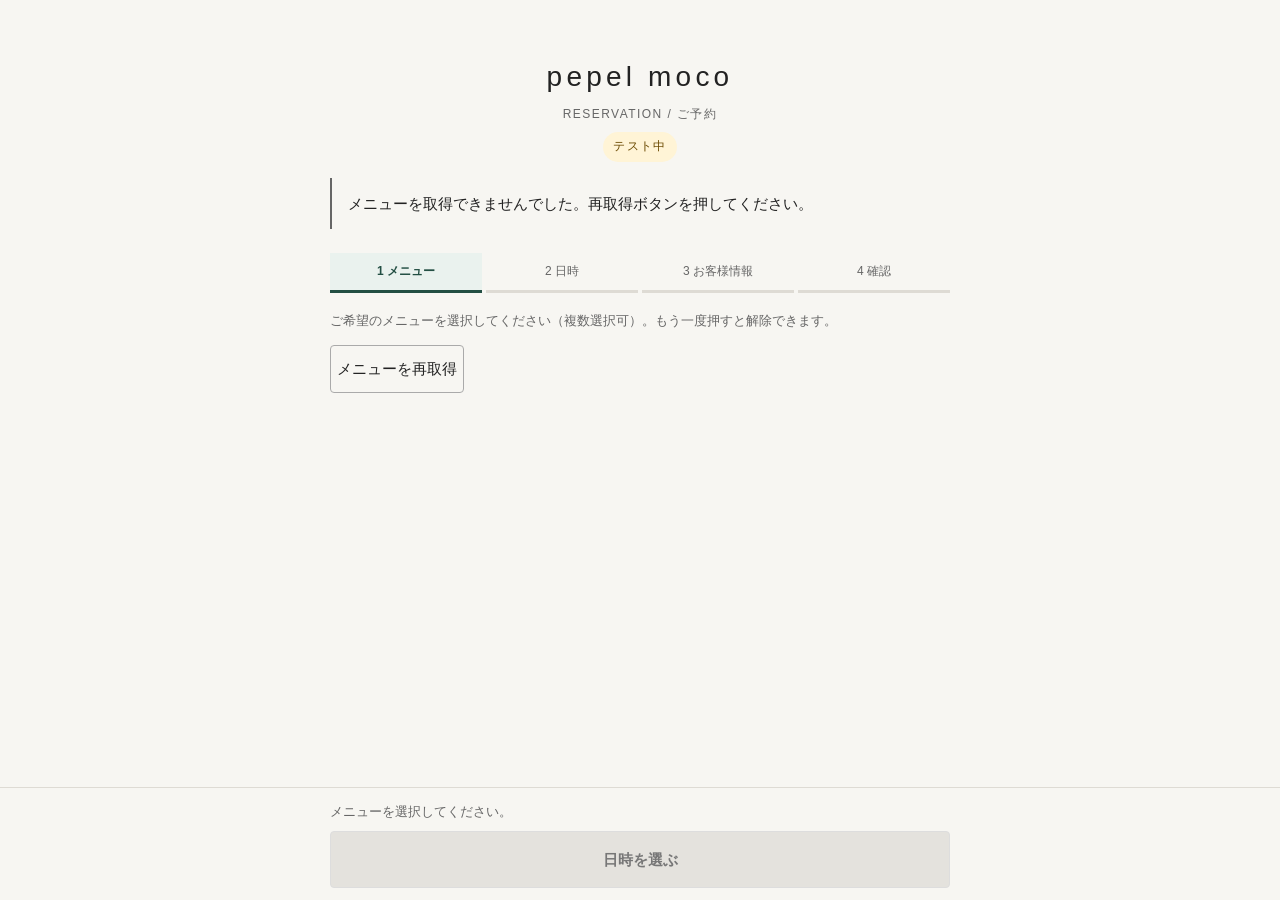
==== line-test/index.html @ c600cb3f "Remove PM0005 length question from dev LIFF" ====
<!DOCTYPE html>
<html lang="ja">
<head>
    <meta charset="UTF-8">
    <meta name="referrer" content="no-referrer">
    <meta name="viewport" content="width=device-width, initial-scale=1.0">

    <title>ご予約 | pepel moco</title>

    <style>
        * { box-sizing: border-box; }
        body { margin:0; padding:32px 16px; background:#f7f6f2; color:#222; font:15px/1.8 -apple-system,BlinkMacSystemFont,"Helvetica Neue",sans-serif; }
        .container { max-width:620px; margin:auto; }
        header { text-align:center; padding:24px 0 40px; }
        h1 { font-size:28px; font-weight:400; letter-spacing:.15em; margin:0; }
        header p { font-size:12px; letter-spacing:.12em; color:#666; }
        .form-group { margin-bottom:32px; }
        label, .step-label { display:block; font-size:15px; margin:0 0 12px; font-weight:500; }
        select,input,button { font:inherit; }
        select,input { width:100%; min-height:48px; padding:12px; border:1px solid #aaa; border-radius:4px; background:#fff; color:#222; }
        button { min-height:48px; border:1px solid #aaa; border-radius:4px; background:transparent; color:#222; cursor:pointer; }
        button:disabled { color:#999; border-color:#ddd; cursor:default; }
        :focus-visible { outline:2px solid #222; outline-offset:3px; }
        .calendar { border:0; padding:0; margin:0; min-width:0; }
        .calendar-heading { display:flex; align-items:center; justify-content:space-between; gap:8px; margin-bottom:16px; }
        .calendar-heading button { padding:0 16px; }
        .weekdays,.calendar-days { display:grid; grid-template-columns:repeat(7,minmax(0,1fr)); gap:4px; }
        .weekdays { text-align:center; color:#666; font-size:12px; margin-bottom:8px; }
        .calendar-days button { padding:0; min-width:0; border-color:transparent; }
        button.today { text-decoration:underline; text-underline-offset:5px; }
        button[aria-pressed="true"] { background:#222; color:#fff; border-color:#222; }
        .hint { color:#666; font-size:13px; margin:12px 0; }
        .time-buttons { display:grid; grid-template-columns:repeat(auto-fit,minmax(76px,1fr)); gap:8px; }
        .btn { width:100%; background:#222; color:white; padding:14px; }
        .btn:disabled { background:#e4e2dd; color:#777; }
        .loading { display:none; text-align:center; margin:16px 0; }
        .notice { display:none; border-left:2px solid #666; padding:12px 16px; margin-bottom:24px; }
        [hidden] { display:none !important; }
        @media(min-width:768px) { body { padding:48px 24px; } .calendar-days button { min-height:56px; } }
        .progress { font-size:13px; letter-spacing:.06em; margin:0 0 24px; color:#666; }
        .panel { background:#fff; border:1px solid #dedbd4; border-radius:8px; padding:24px; margin-bottom:20px; }
        .panel h2 { font-size:18px; font-weight:500; margin-top:0; }
        .menu-card { display:block; width:100%; text-align:left; padding:18px; margin:10px 0; background:#fff; overflow-wrap:anywhere; }
        .menu-card span { display:block; }
        .menu-card .card-meta { font-size:14px; color:#666; margin-top:6px; }
        .menu-card[aria-pressed="true"] { background:#f0eee7; border:2px solid #555b4f; color:#222; }
        .menu-card[aria-pressed="true"] .card-meta { color:#444; }
        .category-title { font-size:13px; letter-spacing:.08em; margin:24px 0 8px; color:#666; }
        .summary { display:flex; align-items:center; justify-content:space-between; gap:16px; padding:16px 0; border-bottom:1px solid #dedbd4; margin-bottom:20px; }
        .summary p { margin:0; white-space:pre-line; overflow-wrap:anywhere; }
        .summary button { flex-shrink:0; padding:0 14px; }
        .actions { display:flex; gap:12px; margin-top:24px; }
        .actions button { padding:12px 18px; }
        .actions .btn { flex:1; }
        .review { margin:0; }
        .review div { padding:16px 0; border-bottom:1px solid #dedbd4; }
        .review dt { font-size:13px; color:#666; }
        .review dd { margin:6px 0 0; overflow-wrap:anywhere; }
        .time-context { font-weight:500; margin-top:28px; }
        @media(max-width:420px) { body { padding:20px 12px; } .panel { padding:16px 10px; } .calendar-days { gap:2px; } }
        .menu-dock { position:fixed; z-index:30; left:0; right:0; bottom:0; padding:12px max(16px,env(safe-area-inset-right)) calc(12px + env(safe-area-inset-bottom)); background:#f7f6f2; border-top:1px solid #dedbd4; }
        .menu-dock-inner { max-width:620px; margin:auto; }
        .menu-dock .hint { margin:0 0 8px; overflow-wrap:anywhere; }
        #menuPanel { margin-bottom:200px; }
        .schedule-scroll { overflow:auto; max-height:60vh; border:1px solid #ccc; margin:16px 0; }
        .schedule { border-collapse:separate; border-spacing:0; width:100%; min-width:460px; table-layout:fixed; font-size:12px; }
        .schedule th,.schedule td { padding:0; text-align:center; border-right:1px solid #ccc; border-bottom:1px solid #ccc; height:44px; }
        .schedule th { background:#f7f6f2; font-weight:400; }
        .schedule thead th { position:sticky; top:0; z-index:3; white-space:pre-line; }
        .schedule th:first-child { position:sticky; left:0; width:52px; z-index:2; }
        .schedule thead th:first-child { z-index:4; }
        .schedule button { width:100%; height:44px; min-height:44px; padding:0; line-height:1; border:0; border-radius:0; font-size:23px; color:#49665b; background:white; }
        .schedule button[aria-pressed="true"] { background:#dbe5dd; color:#222; box-shadow:inset 0 0 0 3px #49665b; }
        .schedule-date, .schedule-weekday { display:block; }
        .schedule thead th.saturday { color:#2459a6; }
        .schedule thead th.sunday { color:#b42323; }
        .schedule .unavailable { background:#292929; color:#fff; }
        .schedule .unknown { background:#f0eee7; color:#666; }
        .schedule button:focus-visible { outline-offset:-4px; }
        .week-nav { display:flex; justify-content:space-between; align-items:center; gap:8px; }
        .week-nav button { padding:0 12px; }
        /* Mobile-first booking: compact context and persistent next action. */
        header { padding:4px 0 16px; }
        header p { margin:2px 0 0; }
        .steps { display:grid; grid-template-columns:repeat(4,minmax(0,1fr)); gap:4px; list-style:none; padding:0; margin:0 0 16px; font-size:12px; }
        .steps li { text-align:center; padding:8px 2px; border-bottom:3px solid #dedbd4; color:#666; }
        .steps li[aria-current="step"] { color:#234f43; border-color:#234f43; font-weight:700; background:#eaf2ee; }
        .progress { position:absolute; width:1px; height:1px; padding:0; margin:-1px; overflow:hidden; clip-path:inset(50%); }
        .menu-loading { padding:40px 14px; font-size:20px; font-weight:500; text-align:center; }
        .menu-loading p { margin:0; }
        .menu-card { padding:12px 14px; margin:8px 0; border-radius:6px; }
        .menu-card .card-meta { margin-top:2px; }
        .category-title { margin:16px 0 6px; }
        .summary { padding:10px 0; margin-bottom:12px; gap:8px; font-size:14px; }
        .summary button { font-size:12px; padding:0 8px; }
        .btn { background:#234f43; border-color:#234f43; font-weight:600; }
        .menu-card[aria-pressed="true"] { border-color:#234f43; background:#eaf2ee; }
        .schedule button[aria-pressed="true"] { background:#234f43; color:#fff; box-shadow:inset 0 0 0 3px #17372e; }
        .schedule button:disabled { color:#49665b; }
        .schedule button[aria-pressed="true"]:disabled { color:#fff; }
        .schedule-scroll { overscroll-behavior:contain; }
        .menu-dock .hint { max-height:54px; overflow:auto; }
        #menuPanel { margin-bottom:150px; }
        @media(max-width:360px) { .steps { font-size:10px; } }
        @media(max-width:767px) {
            body { padding:12px 10px; }
            h1 { font-size:22px; }
            header { padding:0 0 12px; }
            header p { font-size:10px; }
            .panel { padding:14px 0; border:0; border-radius:0; background:transparent; margin-bottom:130px; }
            .panel h2 { margin-bottom:8px; }
            #datePanel .form-group { margin-bottom:12px; }
            .hint { margin:8px 0; font-size:12px; }
            .schedule-scroll { margin:12px -10px; max-height:58vh; }
            .schedule { min-width:360px; }
            .schedule th:first-child { width:44px; }
            .week-nav button { padding:0 8px; font-size:12px; }
            .week-nav span { font-size:13px; white-space:nowrap; }
            .actions, .date-dock { position:fixed; z-index:30; left:0; right:0; bottom:0; margin:0; padding:10px 12px calc(10px + env(safe-area-inset-bottom)); border-top:1px solid #dedbd4; background:#f7f6f2; }
            .actions { gap:8px; }
            .actions button { padding:10px; font-size:13px; }
            .date-dock .hint { margin:0 0 6px; }
            #customerPanel label { margin:14px 0 6px; }
            .review div { padding:10px 0; }
        }

        /* The date step gives the weekly calendar the first screen. */
        #bookingForm[data-step="date"] .steps { margin-bottom:4px; }
        #bookingForm[data-step="date"] .steps li { padding:4px 2px; }
        #bookingForm[data-step="date"] .summary { padding:0; margin:0; border:0; line-height:1.4; }
        #bookingForm[data-step="date"] .summary button { min-height:44px; border:0; text-decoration:underline; }
        #dateLabel, #timeStatus { position:absolute; width:1px; height:1px; overflow:hidden; clip-path:inset(50%); margin:0; }
        #datePanel { padding-top:0; }
        @media(min-width:768px) { body:has(#bookingForm[data-step="date"]) { padding-top:8px; } }
        .week-nav { height:44px; }
        .week-nav button { min-width:44px; min-height:44px; padding:0; font-size:28px; border:0; }
        #weekStatus:empty { display:none; }
        .schedule-scroll { position:relative; height: min(650px, calc(100dvh - 260px)); max-height:none; margin:0; }
        .schedule { min-width:0; }
        .schedule th:first-child { width:44px; }
        .schedule thead th { height:36px; line-height:1.3; }
        .schedule th,.schedule td { height:36px; }
        .schedule button { height:36px; min-height:36px; font-size:23px; }
        .calendar-loading { position:absolute; inset:36px 0 0; z-index:5; display:flex; align-items:center; justify-content:center; flex-direction:column; background:rgba(247,246,242,.94); font-size:18px; text-align:center; line-height:1.6; pointer-events:all; }
        .spinner { width:24px; height:24px; border:3px solid #dedbd4; border-top-color:#234f43; border-radius:50%; animation:spin 1s linear infinite; margin-bottom:12px; }
        @keyframes spin { to { transform:rotate(360deg); } }
        @media(prefers-reduced-motion:reduce) { .spinner { animation:none; } }
        @media(max-width:767px) {
            #datePanel .schedule-scroll { margin:0 -10px; height:calc(100dvh - 240px); }
            #datePanel .schedule { min-width:320px; }
            #datePanel .date-dock { padding:6px 12px calc(6px + env(safe-area-inset-bottom)); }
            #datePanel .date-dock .btn { min-height:44px; padding:8px; }
        }
        #customerPanel textarea { font:inherit; font-size:16px; width:100%; min-height:80px; padding:10px; border:1px solid #aaa; border-radius:4px; background:#fff; color:#222; resize:vertical; }
        .cancel-policy { margin-top:24px; }
        .cancel-policy h3 { font-size:16px; margin:0 0 8px; }
        .cancel-policy p { margin:0 0 12px; }
        #customerPanel .policy-check { display:flex; align-items:center; gap:10px; min-height:48px; cursor:pointer; }
        #customerPanel .policy-check input { flex:0 0 22px; width:22px; height:22px; min-height:22px; padding:0; accent-color:#234f43; }
        #reviewDetails dd { white-space:pre-wrap; }
        .dev-banner { margin:6px 0 0; padding:4px 10px; border-radius:99px; background:#fff4d6; color:#6b4a00; font-size:12px; display:inline-block; }
        .uncertain-notice:not([hidden]) { display:block; background:#fff4d6; border-color:#d9a400; color:#4a3500; }
        .conditions:not([hidden]) { display:grid; gap:10px; margin:0 0 14px; padding:12px; border:1px solid #d9d4c7; border-radius:8px; background:#fff; }
        .conditions .conditions-title { margin:0; font-weight:600; }
        .conditions label { display:grid; gap:4px; }
        .conditions select { font-size:16px; min-height:44px; }
        .conditions fieldset { border:0; margin:0; padding:0; display:flex; flex-wrap:wrap; gap:6px 16px; }
        .conditions legend { padding:0; margin-bottom:4px; }
        .conditions fieldset label { display:flex; align-items:center; gap:6px; min-height:44px; }
        .week-status-box { min-width:0; }
        .week-status-box #weekStatus.booking-warning, .menu-evaluation:not([hidden]).booking-warning { display:block; margin:10px 0; padding:12px 14px; border:2px solid #6b4a00; border-radius:8px; background:#fff4d6; color:#4a3500; font-size:16px; line-height:1.5; font-weight:700; overflow-wrap:anywhere; }
        .week-status-box #weekStatus.booking-warning::before, .menu-evaluation:not([hidden]).booking-warning::before { content:'⚠'; margin-right:8px; }
        #weekWarningToMenu { min-height:40px; margin:0 0 12px 32px; padding:6px 12px; border:1px solid #6b4a00; border-radius:6px; color:#4a3500; background:#fff; font-size:15px; font-weight:600; }
        #weekWarningToMenu[hidden] { display:none; }
        .schedule td.waiting { background:#f2efe8; }
        .visit-question .visit-options { display:grid; gap:10px; margin:0 0 14px; }
        .visit-note { margin:-4px 0 4px; font-size:13px; color:#5c574c; }
        .menu-card .card-note { font-size:13px; color:#4f4b42; margin-top:4px; }
        .busy-overlay { position:fixed; inset:0; z-index:50; display:flex; align-items:center; justify-content:center; background:rgba(250,249,246,.86); }
        .busy-overlay[hidden] { display:none; }
        .busy-box { display:flex; flex-direction:column; align-items:center; gap:4px; padding:20px 24px; max-width:300px; text-align:center; background:#fff; border:1px solid #d9d4c7; border-radius:10px; }
        .busy-box p { margin:0; font-weight:600; }
        .schedule td button.gap-start { font-size:13px; font-weight:600; letter-spacing:0; }
        .schedule td.multi button { display:block; height:22px; min-height:22px; font-size:15px; }
        .schedule td.multi button.gap-start { font-size:12px; }
        #menuPanel[data-visit="ask"] #menuHeading, #menuPanel[data-visit="ask"] #menuCards, #menuPanel[data-visit="ask"] #toDate,
        #menuPanel[data-visit="ask"] #menuEvaluation, #menuPanel[data-visit="ask"] #menuStatus { display:none; }
        .menu-status { margin:0 0 8px; }
        .menu-card.not-eligible { opacity:.55; background:#f4f2ec; }
        .menu-card.not-eligible span:last-child { color:#6b4a00; }
        .menu-status[data-kind="error"] { color:#6b4a00; }
        .menu-evaluation:not([hidden]) { display:block; margin:10px 0 0; padding:10px 12px; border:1px solid #d9d4c7; border-radius:8px; background:#fff; font-size:14px; }
        .menu-evaluation[data-state="loading"] { color:#6b6457; }
        .menu-evaluation[data-state="error"] { border-color:#d9a400; background:#fff8e6; }
    </style>
</head>

<body>

<div class="container">

    <header><h1>pepel moco</h1><p>RESERVATION / ご予約</p><p class="dev-banner">テスト中</p></header>

    <div id="bookingForm">
    <div id="notice" class="notice" role="status" aria-live="polite"></div>
    <div id="uncertainNotice" class="notice uncertain-notice" role="alert" hidden></div>


    <p class="progress" id="flowProgress" role="status">1 / 4　メニュー</p>
    <ol id="flowSteps" class="steps" aria-label="予約の手順"><li id="step-menu" aria-current="step">1 メニュー</li><li id="step-date">2 日時</li><li id="step-customer">3 お客様情報</li><li id="step-review">4 確認</li></ol>
    <div id="menuSummary" class="summary" hidden><p id="menuSummaryText"></p><button id="editMenu" type="button">メニュー変更</button></div>
    <div id="dateSummary" class="summary" hidden><p id="dateSummaryText"></p><button id="editDate" type="button">日時変更</button></div>
    <div id="menuPanel">
        <div id="visitPanel" class="visit-question" hidden>
            <p id="visitHeading" class="step-label" tabindex="-1">pepel mocoで施術を受けたことはありますか？</p>
            <div class="visit-options" role="group" aria-labelledby="visitHeading">
                <button type="button" class="btn visit-card" data-visit-choice="first" aria-describedby="visitFirstHint">はじめて</button>
                <p id="visitFirstHint" class="hint visit-note">はじめての方：対象メニューでは初回カウンセリング料として＋1,000円（30分）を頂いています。</p>
                <button type="button" class="btn visit-card" data-visit-choice="returning">担当してもらったことがある</button>
            </div>
        </div>
        <div id="visitSummary" class="summary" hidden><p id="visitSummaryText"></p><button id="editVisit" type="button">ご来店経験を変更</button></div>
        <p id="visitFirstNote" class="hint visit-note" hidden>対象メニューでは初回カウンセリング料として＋1,000円（30分）を頂いています。料金・所要時間は日時を選ぶと内訳で表示されます。</p>
        <p id="menuHeading" class="hint" tabindex="-1">ご希望のメニューを選択してください（複数選択可）。もう一度押すと解除できます。</p>
        <select id="menu" hidden disabled aria-label="メニュー"><option value="">メニューを読み込み中...</option></select>
        <div id="menuLoading" class="menu-loading" role="status"><p>メニューを読み込んでいます…</p></div>
        <button id="retryMenus" type="button" hidden>メニューを再取得</button>
        <div id="menuCards" role="group" aria-labelledby="menuHeading"></div>
        <div class="menu-dock" id="menuDock"><div class="menu-dock-inner">
        <p id="menuDetails" class="hint" aria-live="polite">メニューを読み込み中...</p>
        <button class="btn" id="toDate" type="button" disabled>日時を選ぶ</button>
        </div></div>
    </div>
    <section class="panel" id="datePanel" aria-labelledby="dateLabel" hidden>
        <h2 class="step-label" id="dateLabel" tabindex="-1">週間の空き状況</h2>
    <div hidden>
        <input type="hidden" id="date">
        <fieldset class="calendar" id="calendar" aria-labelledby="dateLabel" disabled>
            <div class="calendar-heading">
                <button type="button" id="prevMonth" aria-label="前の月">前月</button>
                <span id="monthLabel" aria-live="polite"></span>
                <button type="button" id="nextMonth" aria-label="次の月">次月</button>
            </div>
            <div class="weekdays" aria-hidden="true"><span>日</span><span>月</span><span>火</span><span>水</span><span>木</span><span>金</span><span>土</span></div>
            <div class="calendar-days" id="calendarDays"></div>
        </fieldset>
        <p class="hint" id="selectedDate" aria-live="polite">メニューを選択してから日付を選んでください。</p>
        <p class="hint">休業日・空き状況は日付を選択すると確認できます。</p>
    </div>
    <div class="form-group">
        <p id="timeContext" hidden></p>
        <select id="time" hidden disabled aria-hidden="true"><option value=""></option></select>
        <p id="timeStatus" class="hint" role="status"></p>
        <div id="timeButtons" class="time-buttons" role="group" aria-label="予約可能時間" hidden></div>
        <div id="conditionsPanel" class="conditions" hidden></div>
        <div class="week-nav"><button id="prevWeek" type="button" aria-label="前の週">‹</button><span id="weekLabel"></span><button id="nextWeek" type="button" aria-label="次の週">›</button></div>
        <div id="weekStatusBox" class="week-status-box"><p id="weekStatus" class="hint" role="status" aria-live="polite"></p><button id="weekWarningToMenu" type="button" hidden>メニューを選び直す</button></div>
        <button id="retryWeek" type="button" hidden>空き状況を再取得</button>
        <div id="calendarRegion" class="schedule-scroll" tabindex="0" role="region" aria-label="7日間の予約可能時間"><table id="schedule" class="schedule" aria-label="予約可能時間一覧"></table><div id="calendarLoading" class="calendar-loading" role="status" hidden><span class="spinner" aria-hidden="true"></span><span>空き状況を<br>読み込んでいます…</span></div></div>
    </div>

        <div class="date-dock"><p id="selectionStatus" class="hint" role="status" aria-live="polite">◎から開始時刻を選択（黒は予約不可）</p><button class="btn" id="toCustomer" type="button" aria-live="polite" aria-atomic="true" disabled>お客様情報へ</button></div>
    </section>
    <section class="panel" id="customerPanel" aria-labelledby="customerHeading" hidden>
        <h2 id="customerHeading" tabindex="-1">お客様情報</h2>
        <label for="name">お名前（フルネーム）</label>
        <input type="text" id="name" autocomplete="name" placeholder="山田 太郎" required>
        <label for="phone">電話番号（必須）</label>
        <input type="tel" id="phone" inputmode="tel" autocomplete="tel" maxlength="40" placeholder="090-1234-5678" aria-describedby="phoneHint" required>
        <p id="phoneHint" class="hint">国内の電話番号を入力してください。ハイフンあり・なし、どちらでも入力できます。</p>
        <label for="email">メールアドレス（任意）</label>
        <input type="email" id="email" inputmode="email" autocomplete="email" maxlength="254" placeholder="example@example.com" aria-describedby="emailHint">
        <p id="emailHint" class="hint">ご予約日の前日19時ごろに、LINEでリマインドをお送りします。LINEで送れなかったときのために、メールアドレスも登録できます。<br>（開発環境のため、現在リマインドは送信していません）</p>
        <label for="customerRequests">メッセージ・ご要望があればどうぞ（任意）</label>
        <textarea id="customerRequests" rows="2" maxlength="100"></textarea>
        <section class="cancel-policy" aria-labelledby="cancelPolicyHeading">
            <h3 id="cancelPolicyHeading">キャンセルについて</h3>
            <p id="cancelPolicyText">変更・キャンセルは、できるだけ早めにご連絡をお願いいたします。<br>当日のキャンセルや大幅な遅刻の場合は、公式LINEでご連絡ください。<br><br>ご連絡なく来店されなかった場合は、施術料金の100％をキャンセル料としてお願いする場合がございます。<br>また、以降のご予約をお受けできない場合がございます。</p>
            <label class="policy-check" for="cancelPolicy"><input id="cancelPolicy" type="checkbox" aria-describedby="cancelPolicyText" required><span>キャンセルポリシーを確認しました</span></label>
        </section>
        <div class="actions"><button id="backDate" type="button">日時へ戻る</button><button class="btn" id="reviewBtn" type="button" disabled>予約内容を確認する</button></div>
    </section>
    <section class="panel" id="reviewPanel" aria-labelledby="reviewHeading" hidden>
        <h2 id="reviewHeading" tabindex="-1">予約内容の確認</h2>
        <dl class="review" id="reviewDetails"></dl>
        <p class="hint">内容をご確認のうえ、予約を確定してください。料金はメニュー掲載時の表記です。</p>
        <div class="actions"><button id="backCustomer" type="button">お客様情報を修正</button><button class="btn" id="submitBtn" type="button" disabled>予約を確定する</button></div>
    </section>
    <div class="loading" id="loadingMsg" role="status">予約を送信中...</div>

    </div>
    <section id="completedPanel" class="panel" aria-labelledby="completedHeading" hidden>
        <h2 id="completedHeading" tabindex="-1">ご予約を承りました。</h2>
        <dl id="completedDetails" class="review"></dl>
        <a id="cancelLink" hidden>予約をキャンセルする</a>
        <p id="cancelLinkHint" class="hint" hidden>キャンセルが必要な場合に備え、このリンクを保存してください。リンクは他の人に共有しないでください。</p>
        <p>予約手続きは完了しました。この画面は閉じていただいて大丈夫です。</p>
    </section>
    <section id="cancelPanel" class="panel" aria-labelledby="cancelHeading" hidden>
        <h2 id="cancelHeading" tabindex="-1">予約のキャンセル</h2>
        <dl id="cancelDetails" class="review"></dl>
        <p id="cancelNotice" role="status" aria-live="polite"></p>
        <div id="cancelControls" hidden>
            <label for="cancelPhone">予約時の電話番号</label>
            <input id="cancelPhone" type="tel" inputmode="tel" autocomplete="tel" maxlength="40" required>
            <p class="hint">対象の予約内容をご確認ください。「キャンセルする」を押すと予約が取り消されます。</p>
            <button id="cancelSubmit" class="btn" type="button" disabled>キャンセルする</button>
        </div>
    </section>
</div>


<script>(function(){var B="0573d712c69a1725";if(typeof fetch!=="function")return;var q=location.search;if(/[?&](code|state|liff\.[a-z]+|error)=/.test(q))return;fetch("version.json",{cache:"no-cache",credentials:"omit"}).then(function(r){return r.ok?r.json():null;}).then(function(v){if(!v||typeof v.build!=="string"||!/^[0-9a-f]{16}$/.test(v.build)||v.build===B)return;var k="pepel-page-reload:"+v.build;try{if(sessionStorage.getItem(k))return;sessionStorage.setItem(k,"1");}catch(_){return;}location.replace(location.pathname+"?v="+v.build+location.hash);}).catch(function(){});})();</script>
<script charset="utf-8" src="https://static.line-scdn.net/liff/edge/2/sdk.js"></script>
<script>window.PepelLine={idToken:null,ready:null};PepelLine.ready=(typeof liff==="undefined"?Promise.resolve():liff.init({liffId:"2010569259-TN2sWps6"}).then(function(){if(!liff.isLoggedIn()){if(true||liff.isInClient())liff.login();return;}PepelLine.idToken=liff.getIDToken();}).catch(function(){}));</script>
<script>

// ==================================================
// GAS URL
// ==================================================

// Customer WEB booking: connection adapter (inlined at the top of the page script by build.cjs).
// Every API call of the page goes through PepelBookingApi.fetch(). Only requests of the customer
// contract (web-booking/CUSTOMER_CONTRACT.md) pass: the existing GET/cancel calls, the 2B create body
// with its requestId/resumeProof, the D01 conditions, and the v44 inspect/abandon receipt calls.
// Anything else is refused before it is sent. The adapter never adds fields, retries or writes.
// Transports: 'http' (fetch) for static hosts, or 'gas' (google.script.run) when hosted by GAS.
const PEPEL_BOOKING_CONFIG = {"transport":"http","apiBase":"https://script.google.com/macros/s/AKfycbwdeG03XknIH_bakpU91_Yc0KjH-q12EE1sa0oOtPVlfgzRIGGweUr4j3iAUttXyzYYqw/exec","startIntervalMinutes":30,"cancelPage":"/reservation/line-test/cancel/","cancelLinkTarget":null,"requireLineToken":true,"lineContext":true,"askVisitFirst":false,"catalogUrl":"menus.json"};
const PepelBookingApi = (function(config) {
    // visitExperience: the booking entrance answer (はじめて / 担当してもらったことがある), see booking_v3.js.
    const CONDITIONS = ['attributes','consultationContentChanged','visitExperience'];
    const GET = {menus:['visitExperience','startDate'], availability:['date','menuId','menuIds',...CONDITIONS], availabilityWeek:['startDate','menuId','menuIds','dates',...CONDITIONS]};
    const CREATE = ['sourceType','requestVersion','requestId','resumeProof','menuId','menuIds','date','time','name','phone','email','cancellationPolicyAccepted','customerRequests',...CONDITIONS,'confirmation','lineIdToken'];
    const RECEIPT = ['sourceType','action','requestId','resumeProof'];
    const POST = {inspect:RECEIPT, abandon:RECEIPT, cancelPreview:['sourceType','action','reservationId','cancelToken'], cancelReservation:['sourceType','action','reservationId','cancelToken','phone','reason']};
    const ID = /^[A-Za-z0-9_-]{22,128}$/;
    const violation = reason => Object.assign(new Error('contract_violation:' + reason), {contractViolation:true});
    function only(keys, allowed, label) { const extra = keys.filter(key => !allowed.includes(key)); if (extra.length) throw violation(label + ':' + extra.join(',')); }
    function describe(url, options = {}) {
        if (typeof config.apiBase !== 'string' || !config.apiBase) throw violation('api_base_missing');
        const text = String(url);
        if (text !== config.apiBase && !text.startsWith(config.apiBase + '?')) throw violation('foreign_url');
        const method = (options.method || 'GET').toUpperCase();
        const params = Object.fromEntries(new URLSearchParams(text.slice(config.apiBase.length + 1)));
        if (method === 'GET') {
            if (options.body !== undefined) throw violation('get_body');
            if (!Object.hasOwn(GET, params.action)) throw violation('get_action');
            only(Object.keys(params).filter(key => key !== 'action'), GET[params.action], 'get_params');
            if (params.menuId !== undefined && params.menuIds !== undefined) throw violation('menu_both');
            return {method, action:params.action, params};
        }
        if (method !== 'POST' || Object.keys(params).length) throw violation('method');
        let body;
        try { body = JSON.parse(options.body); } catch (_) { throw violation('post_json'); }
        if (!body || typeof body !== 'object' || Array.isArray(body) || body.sourceType !== 'WEB_PAGE') throw violation('post_source');
        if (body.action === undefined) {
            only(Object.keys(body), CREATE, 'create_keys');
            if (body.requestVersion !== 3) throw violation('request_version');
            if (!ID.test(body.requestId || '') || !ID.test(body.resumeProof || '')) throw violation('request_identity');
            const c = body.confirmation;
            if (!c || typeof c !== 'object' || Object.keys(c).sort().join() !== 'certainty,finalDurationMinutes,totalMaxYen,totalMinYen') throw violation('confirmation');
            return {method, action:'create', body};
        }
        if (!Object.hasOwn(POST, body.action)) throw violation('post_action');
        only(Object.keys(body), POST[body.action], 'post_keys');
        if (POST[body.action] === RECEIPT && (!ID.test(body.requestId || '') || !ID.test(body.resumeProof || ''))) throw violation('request_identity');
        return {method, action:body.action, body};
    }
    const transports = {
        http: (request, url, options) => fetch(url, options),
        gas: request => new Promise((resolve,reject) => {
            if(typeof google==='undefined' || !google.script || !google.script.run) return reject(violation('gas_bridge_unavailable'));
            const runner=google.script.run
                .withSuccessHandler(data=>resolve({ok:true,json:async()=>data}))
                .withFailureHandler(()=>reject(new Error('customer_api_unavailable')));
            if(request.method==='GET') runner.customerGet(request.params);
            else runner.customerPost(JSON.stringify(request.body));
        })
    };
    return Object.freeze({
        config: Object.freeze({...config}),
        describe,
        fetch(url, options = {}) {
            let request;
            try { request = describe(url, options); } catch (error) { return Promise.reject(error); }
            const transport = transports[config.transport];
            if (!transport) return Promise.reject(violation('transport'));
            // LIFF (build option liffId): wait for LIFF, then send the LINE ID token only in POST bodies —
            // with the create request, and availability as POST — never in a URL. The server verifies it.
            const line = typeof PepelLine !== 'undefined' ? PepelLine : null;
            return (line && line.ready ? line.ready : Promise.resolve()).then(() => {
                const token = line && line.idToken;
                if (config.requireLineToken && (typeof token !== 'string' || !token)) throw violation('line_auth_required');
                if (token && request.method === 'GET' && ['menus','availability','availabilityWeek'].includes(request.action)) {
                    const body = {sourceType:'WEB_PAGE', ...request.params, lineIdToken:token};
                    request = {method:'POST', action:request.action, body};
                    options = {method:'POST', body:JSON.stringify(body), ...(options.signal ? {signal:options.signal} : {})};
                    url = config.apiBase;
                } else if (token && request.action === 'create') {
                    request = {...request, body:{...request.body, lineIdToken:token}};
                    options = {...options, body:JSON.stringify(request.body)};
                }
                return transport(request, url, options);
            });
        }
    });
})(PEPEL_BOOKING_CONFIG);

const PEPEL_MENU_CATALOG = {"schema":"pepel-menu-catalog-v1","version":"075df659ae7eb4ac","menus":[{"id":"PM0001","category":"CUT","name":"カット","price":"¥3,800","durationMinutes":60,"webBookingEnabled":true,"bookable":true,"unavailableReason":null,"sortOrder":1},{"id":"PM0002","category":"CUT","name":"カット＋シェービング","price":"¥4,800","durationMinutes":90,"webBookingEnabled":true,"bookable":true,"unavailableReason":null,"sortOrder":2},{"id":"PM0003","category":"CUT","name":"幼〜小学生カット","price":"¥2,800","durationMinutes":50,"webBookingEnabled":true,"bookable":true,"unavailableReason":null,"sortOrder":3},{"id":"PM0004","category":"CUT","name":"前髪カット","price":"¥500","durationMinutes":10,"webBookingEnabled":true,"bookable":true,"unavailableReason":null,"sortOrder":4,"requiresTreatmentHistory":true},{"id":"PM0005","category":"CUT","name":"刈り上げメンテ","price":"¥2,300","durationMinutes":30,"webBookingEnabled":true,"bookable":true,"unavailableReason":null,"sortOrder":5,"requiresTreatmentHistory":true},{"id":"PM0006","category":"COLOR","name":"カラーリタッチ 根本染め","price":"¥5,000","durationMinutes":90,"webBookingEnabled":true,"bookable":true,"unavailableReason":null,"sortOrder":6},{"id":"PM0007","category":"COLOR","name":"フルカラー 全体染め","price":"¥5,500〜","durationMinutes":110,"webBookingEnabled":true,"bookable":true,"unavailableReason":null,"sortOrder":7},{"id":"PM0008","category":"COLOR","name":"ヘナ染め","price":"¥7,000〜","durationMinutes":110,"webBookingEnabled":true,"bookable":true,"unavailableReason":null,"sortOrder":8},{"id":"PM0009","category":"COLOR","name":"ヘナ染め 塗布のみ","price":"¥2,500〜","durationMinutes":30,"webBookingEnabled":true,"bookable":true,"unavailableReason":null,"sortOrder":9,"requiresTreatmentHistory":true},{"id":"PM0010","category":"COLOR","name":"ハイライトのみ","price":"¥7,000〜","durationMinutes":90,"webBookingEnabled":true,"bookable":true,"unavailableReason":null,"sortOrder":10},{"id":"PM0011","category":"COLOR","name":"ブリーチ","price":"¥6,000〜","durationMinutes":90,"webBookingEnabled":true,"bookable":true,"unavailableReason":null,"sortOrder":11},{"id":"PM0012","category":"COLOR","name":"ダブルカラー","price":"¥12,000〜","durationMinutes":180,"webBookingEnabled":true,"bookable":true,"unavailableReason":null,"sortOrder":12},{"id":"PM0013","category":"PERM","name":"デジタルパーマ","price":"¥12,500","durationMinutes":150,"webBookingEnabled":true,"bookable":true,"unavailableReason":null,"sortOrder":13},{"id":"PM0014","category":"PERM","name":"パーマ","price":"¥6,500〜","durationMinutes":120,"webBookingEnabled":true,"bookable":true,"unavailableReason":null,"sortOrder":14},{"id":"PM0015","category":"PERM","name":"ポイントパーマ","price":"¥4,000〜","durationMinutes":60,"webBookingEnabled":true,"bookable":true,"unavailableReason":null,"sortOrder":15},{"id":"PM0016","category":"PERM","name":"ダウンパーマ","price":"¥4,500〜","durationMinutes":50,"webBookingEnabled":true,"bookable":true,"unavailableReason":null,"sortOrder":16},{"id":"PM0017","category":"STRAIGHT","name":"縮毛矯正 ストレートパーマ","price":"¥12,500〜","durationMinutes":150,"webBookingEnabled":true,"bookable":true,"unavailableReason":null,"sortOrder":17},{"id":"PM0018","category":"STRAIGHT","name":"メンズショートストレート","price":"¥9,800","durationMinutes":100,"webBookingEnabled":true,"bookable":true,"unavailableReason":null,"sortOrder":18},{"id":"PM0019","category":"STRAIGHT","name":"前髪ストレート","price":"¥4,000〜","durationMinutes":50,"webBookingEnabled":true,"bookable":true,"unavailableReason":null,"sortOrder":19},{"id":"PM0020","category":"TREATMENT","name":"ハーブミルクトリートメント&ヘッドスパ","price":"¥4,500","durationMinutes":60,"webBookingEnabled":true,"bookable":true,"unavailableReason":null,"sortOrder":20},{"id":"PM0021","category":"TREATMENT","name":"フローディアトリートメント","price":"¥2,500","durationMinutes":30,"webBookingEnabled":true,"bookable":true,"unavailableReason":null,"sortOrder":21},{"id":"PM0022","category":"SHAMPOO / BLOW","name":"シャンプー＆シェービング","price":"¥3,000","durationMinutes":40,"webBookingEnabled":true,"bookable":true,"unavailableReason":null,"sortOrder":22},{"id":"PM0023","category":"HEADSPA&OTHER","name":"シェービングと炭酸パックとヘッドスパ","price":"¥5,500","durationMinutes":60,"webBookingEnabled":true,"bookable":true,"unavailableReason":null,"sortOrder":23},{"id":"PM0024","category":"HEADSPA&OTHER","name":"クリームアロマヘッドスパ","price":"¥4,500","durationMinutes":60,"webBookingEnabled":true,"bookable":true,"unavailableReason":null,"sortOrder":24},{"id":"PM0025","category":"HEADSPA&OTHER","name":"フェイスシェービング／顔剃り","price":"¥2,000","durationMinutes":30,"webBookingEnabled":true,"bookable":true,"unavailableReason":null,"sortOrder":25}]};
// Customer WEB booking additions (inlined after the adapter by build.cjs; uses the page's globals).
// IP-2 2D (front request ID and outcome inquiry) and 3E (conditions and server results):
//   - Prices and durations shown are the common evaluation engine's results returned by the API
//     (never a local sum of master values). A selection that the engine cannot price or time is not
//     bookable from this page.
//   - Required conditions (hair length, henna range, school year, lightening method, perm areas,
//     "content changed since the consultation") are asked only when the engine reports them missing.
//     Evidence the customer cannot supply (history, approvals) sends the customer to the store.
//   - Every booking carries a high-entropy requestId and resumeProof fixed at review time. They stay
//     in memory and, only while the outcome is unknown, in this browser's storage (never in the URL
//     or on screen). A lost response is settled with the same requestId: inspect a few times, then
//     abandon (v44): the server either returns the receipt (saved) or fences the request so it can
//     never commit (not saved). The booking POST is never sent again automatically.
const CONDITION_FIELDS = {
    hairLength: {label:'髪の長さ', options:[['S','ショート（顎まで）'],['M','ミディアム（顎より下〜鎖骨まで）'],['L','ロング（鎖骨より下）']]},
    hennaRange: {label:'ヘナを染める範囲', options:[['roots','根元のみ'],['roots_and_ends','根元と毛先']]},
    schoolStage: {label:'お子さまの学年', options:[['preschool','未就学'],['primary_1','小学1年'],['primary_2','小学2年'],['primary_3','小学3年'],['primary_4','小学4年'],['primary_5','小学5年'],['primary_6','小学6年'],['other','それ以外']]},
    lighteningMethod: {label:'明るくする方法', options:[['full_bleach','全体ブリーチ'],['highlights','ハイライト']]}
};
const BLEACH_LENGTH = {label:'ヘアスタイルはショート、もしくはボブで、首の中間より上の長さですか？',options:[['S','はい'],['M','いいえ']]};
// PM0003 only distinguishes eligible from unsupported ages. Keep the evaluator's enum; primary_6
// is the representative affirmative value and is never presented as the customer's actual grade.
const CHILD_CUT_AGE = {label:'小学生以下ですか？',options:[['primary_6','はい'],['other','いいえ']]};
function binaryLengthFor(ids) {
    return ids.some(id => id === 'PM0011' || id === 'PM0012') &&
        !ids.some(id => ['PM0007','PM0017','PM0018'].includes(id));
}
const PERM_PARTS = [['fringe','前髪'],['top','トップ']];
const REASON_TEXT = {
    full_cut_experience_within_year_required:'当店でフルカットをされたことがある方が対象のメニューです。',
    henna_experience_required:'当店でヘナ染めをされたことがある方が対象のメニューです。',
    prior_consultation_required:'事前のご相談と店舗の了承が必要なメニューです。公式LINEでご相談ください。',
    length_not_supported:'ご選択の髪の長さでは、このメニューはWEBでご予約いただけません。公式LINEでお問い合わせください。',
    double_color_requires_highlights_below_chin:'ご選択の髪の長さでは、このメニューはWEBでご予約いただけません。公式LINEでお問い合わせください。',
    child_cut_age_not_supported:'小学生までのお子さまが対象のメニューです。公式LINEでお問い合わせください。',
    excluded_combination:'この組み合わせは同時にご予約いただけません。メニューを選び直してください。'
};
const STORE_CHECK_TEXT = 'ご予約の条件を店舗で確認する必要があります。公式LINEでお問い合わせください。';
const TOTAL_NOT_FIXED_TEXT = 'この組み合わせは料金がご来店時に確定するため、現在WEBではご予約いただけません。公式LINEでお問い合わせください。';
const NOT_BOOKABLE_TEXT = 'ご選択の内容は、WEBではご予約いただけません。公式LINEでお問い合わせください。';
// A menu this customer cannot book (server answer: not listed for this customer, or no bookable day for a reason other
// than a closed day). The card stays in the list, dimmed (owner 2026-10-25).
const CUSTOMER_NOT_ELIGIBLE_TEXT = 'このメニューはご予約いただけません。公式LINEでお問い合わせください。';
const BOOKABLE_STATES = ['ready_for_time_selection','allowed'];
const conditions = {attributes:{}, consultationContentChanged:null};
// Contact email (N13 8W, notification contract v2 §2.2/T2): required on the WEB page, optional inside LINE (reminders
// go by LINE there). Format check only; the address is kept with this booking, never sent to the customer master.
const emailInput = typeof document === 'undefined' ? null : document.getElementById('email');
const EMAIL_REQUIRED = !PEPEL_BOOKING_CONFIG.lineContext;
function contactEmail() { return emailInput ? emailInput.value.trim() : ''; }
function validEmail(v) {
    const at = v.indexOf('@');
    if (!v || v.length > 254 || at < 1 || at !== v.lastIndexOf('@') || /[\s\u0000-\u001f\u007f]/.test(v)) return false;
    const domain = v.slice(at + 1);
    return at <= 64 && domain.includes('.') && !domain.startsWith('.') && !domain.endsWith('.');
}
function emailReady() { const v = contactEmail(); return v ? validEmail(v) : !EMAIL_REQUIRED; }
// Customer reminder: the day before at 19:00 only (owner 2026-10-23; the same-day reminder is retired).
const NOTIFICATION_PLAN_TEXT = {
    EMAIL:'ご予約日の前日19時ごろに、ご入力のメールアドレスへリマインドをお送りします。',
    LINE:'ご予約日の前日19時ごろに、LINEでリマインドをお送りします。',
    NO_ROUTE:'このご予約には通知をお送りできません。予約番号と日時をお控えください。'
};
// One short line per menu card, only from the store-confirmed menu details (FC-1 §5.1 M1). Prices, durations and
// eligibility stay with the master and the engine; a menu without a line here shows none.
const MENU_NOTES = Object.freeze({
    PM0001:'前髪・刈り上げ調整、シャンプー・仕上げ込み', PM0002:'カットと顔剃りのセット', PM0003:'未就学児〜小学6年生。前髪・刈り上げ調整込み',
    PM0004:'前髪だけのカット（シャンプーなし）', PM0005:'刈り上げ部分だけを整えます', PM0006:'伸びた根元だけを染めます。白髪染め対応',
    PM0007:'髪全体を染めます。白髪染め対応', PM0008:'ヘナで染め、店内で仕上げまで行います', PM0009:'ヘナを塗布し、ご自宅で洗い流します',
    PM0010:'部分的に明るさ・立体感を出します', PM0011:'脱色だけで髪を明るくします', PM0012:'ブリーチ後に色を入れます',
    PM0013:'デジタルパーマでカールをつけます（カットは別）', PM0014:'カール・動き・ボリュームをつけます（カットは別）', PM0015:'前髪やトップなど一部分に動きをつけます',
    PM0016:'サイドや襟足の浮き・膨らみを抑えます（カットは別）', PM0017:'髪全体のくせ・うねりを整えます', PM0018:'短い髪全体のくせを整えます',
    PM0019:'前髪だけのくせを整えます', PM0020:'頭皮と毛先を同時にケアします', PM0021:'髪の補修を重点的に行います',
    PM0022:'洗髪と顔剃り。乾かし・仕上げ込み', PM0023:'顔剃り後に炭酸パックとヘッドスパ。シャンプー・仕上げ込み', PM0024:'頭皮を重点的にケアします',
    PM0025:'顔を剃って整えます'
});
function menuNote(id) { return Object.hasOwn(MENU_NOTES, id) ? MENU_NOTES[id] : ''; }
let shownConditionFields = [];
let checkedEvaluation = null;
// Booking entrance (owner decision 2026-10-19): a first-time user of this system answers before the
// menus; the server returns the menus, prices, counseling and durations of that category. A verified
// identity with a stored profile (LINE) is not asked: the server reports its category (visitExperienceKnown).
const VISIT_LABEL = {first:'はじめて', returning:'担当してもらったことがある'};
let visitExperience = null, visitAsked = false;
function visitQuery() { return visitExperience ? '&visitExperience=' + visitExperience : ''; }
// Booking approval (RESERVATION_RULE_DESIGN §14A): the menus answer says whether the store currently takes requests
// (wording only); whether this booking became a request is the booking answer's bookingState.
let approvalHint = false;
let contactKnown = false;
let registeredContactHint = null;
function acceptContact(data) {
    if (!data || data.provisional === true) return;
    if (!registeredContactHint) {
        registeredContactHint = document.createElement('p');
        registeredContactHint.className = 'hint';
        registeredContactHint.textContent = 'ご登録のお名前・電話番号でご予約します';
        registeredContactHint.hidden = true;
        nameInput.before(registeredContactHint);
    }
    const known = PEPEL_BOOKING_CONFIG.lineContext && data.contactKnown === true;
    if (contactKnown === known) return;
    contactKnown = known;
    for (const element of [nameInput.labels[0],nameInput,phoneInput.labels[0],phoneInput,document.getElementById('phoneHint')]) element.hidden = known;
    registeredContactHint.hidden = !known;
    nameInput.required = !known;
    phoneInput.required = !known;
    updateSubmit();
}
function acceptApproval(data) {
    if (!data || data.provisional === true || typeof data.catalogVersion !== 'string') return; // only a server answer tells
    approvalHint = data.bookingApproval === true;
    if (submitBtn) submitBtn.textContent = approvalHint ? '予約を申請する' : '予約を確定する';
}
function acceptVisit(data) {
    acceptApproval(data);
    acceptContact(data);
    if (data.visitExperienceKnown === true && Object.hasOwn(VISIT_LABEL, data.visitExperience)) { visitExperience = data.visitExperience; visitAsked = false; renderVisit(false); return true; }
    if (data.askVisitExperience === true && !visitExperience) { renderVisit(true); return false; }
    renderVisit(false); return true;
}
function renderVisit(ask) {
    document.getElementById('visitPanel').hidden = !ask;
    document.getElementById('menuPanel').setAttribute('data-visit', ask ? 'ask' : 'answered');
    document.getElementById('visitSummary').hidden = ask || !visitAsked;
    document.getElementById('visitSummaryText').textContent = visitAsked && visitExperience ? 'ご来店：' + VISIT_LABEL[visitExperience] : '';
    // The counseling fee is the engine's (target menus only); the note never appears for returning customers.
    document.getElementById('visitFirstNote').hidden = ask || !visitAsked || visitExperience !== 'first';
    if (ask) menuDetails.textContent = 'はじめに、ご来店経験を選んでください。';
}
function chooseVisit(value) {
    if (!Object.hasOwn(VISIT_LABEL, value) || submitting || completed) return;
    visitExperience = value; visitAsked = true;
    menuSelect.value = ''; resetConditions(); invalidateWeek();
    loadMenus();
}
function editVisit() {
    if (submitting || completed) return;
    visitExperience = null; visitAsked = false;
    menuSelect.value = ''; resetConditions(); invalidateWeek(); menus = [];
    renderMenuCards(); renderVisit(true); renderFlow();
    document.getElementById('visitHeading').focus();
}
if (typeof document !== 'undefined') document.addEventListener('click', event => {
    const choice = event.target.closest && event.target.closest('[data-visit-choice]');
    if (choice) chooseVisit(choice.getAttribute('data-visit-choice'));
    else if (event.target.id === 'editVisit') editVisit();
});
function conditionQuery() {
    return visitQuery() + (Object.keys(conditions.attributes).length ? '&attributes=' + encodeURIComponent(JSON.stringify(conditions.attributes)) : '') +
        (conditions.consultationContentChanged === null ? '' : '&consultationContentChanged=' + conditions.consultationContentChanged);
}
function conditionsKey() { return JSON.stringify([conditions.attributes, conditions.consultationContentChanged, visitExperience]); }
function resetConditions() { conditions.attributes = {}; conditions.consultationContentChanged = null; shownConditionFields = []; }
function validEvaluation(e) {
    return !!e && typeof e === 'object' && typeof e.state === 'string' && Array.isArray(e.missingInformation) && Array.isArray(e.reasons) &&
        Array.isArray(e.effectiveMenuIds) && (e.pricing === null || (typeof e.pricing === 'object' && Array.isArray(e.pricing.entries) && !!e.pricing.total)) &&
        (e.duration === null || (typeof e.duration === 'object' && Number.isSafeInteger(e.duration.finalDurationMinutes)));
}
function evaluationReady(e = checkedEvaluation) {
    return !!e && BOOKABLE_STATES.includes(e.state) && !!e.pricing && !!e.duration && e.duration.finalDurationMinutes > 0;
}
function menuName(id) { const m = menus.find(item => item.id === id); return m ? m.name : 'メニュー'; }
function menuHasRange(id) { const m = menus.find(item => item.id === id); return m && typeof m.price === 'string' ? m.price.includes('〜') : ['PM0007','PM0008','PM0009','PM0010','PM0011','PM0012','PM0014','PM0015','PM0016','PM0017','PM0019'].includes(id); }
function yen(n) { return '¥' + Math.abs(n).toLocaleString('ja-JP'); }
function priceText(min, max, certainty) {
    if (!Number.isSafeInteger(min)) return null;
    return certainty === 'exact' && max === min ? yen(min) : yen(min) + '〜';
}
function totalText(e) {
    const t = e.pricing.total, estimate = t.certainty !== 'exact' || e.pricing.entries.some(x => menuHasRange(x.menuId));
    return Number.isSafeInteger(t.minimumYen) ? yen(t.minimumYen) + (estimate ? '〜（目安）' : '') : 'ご来店時に確定';
}
function priceLines(e) {
    const p = e.pricing, lines = p.entries.map(x => menuName(x.menuId) + '　' + (Number.isSafeInteger(x.minimumYen) ? yen(x.minimumYen) + (menuHasRange(x.menuId) || x.certainty !== 'exact' ? '〜' : '') : '店舗で確認'));
    if (p.discount.status === 'confirmed' && p.discount.amountYen > 0) lines.push('セット割引　−' + yen(p.discount.amountYen));
    else if (p.discount.status === 'pending_amount') lines.push('セット割引　対象（金額はご来店時に確定）');
    if (p.counselingFeeYen > 0) lines.push('初回カウンセリング　' + yen(p.counselingFeeYen) + (e.duration?.counselingMinutes ? '（+' + e.duration.counselingMinutes + '分）' : ''));
    if (p.adjustmentYen) lines.push('料金調整　' + (p.adjustmentYen < 0 ? '−' : '＋') + yen(p.adjustmentYen));
    lines.push('合計　' + totalText(e));
    return lines;
}
function durationText(e) {
    const d = e.duration;
    return d.finalDurationMinutes + '分' + (d.counselingMinutes > 0 ? '（施術' + d.treatmentMinutes + '分＋カウンセリング' + d.counselingMinutes + '分）' : '');
}
function endTimeOf(time, e) {
    const m = Number(time.slice(0,2)) * 60 + Number(time.slice(3)) + e.duration.finalDurationMinutes;
    return String(Math.floor(m / 60)).padStart(2,'0') + ':' + String(m % 60).padStart(2,'0');
}
// Before a date is chosen, the week's evaluation is shown only when every day agrees.
function uniformWeekText() {
    const texts = [...new Set(weekDays.filter(day => day.date >= dateInput.min && day.data && evaluationReady(day.data.evaluation))
        .map(day => totalText(day.data.evaluation) + ' / ' + durationText(day.data.evaluation)))];
    return texts.length === 1 ? texts[0] : null;
}
function evaluationSummary() {
    return evaluationReady() ? totalText(checkedEvaluation) + ' / ' + durationText(checkedEvaluation) : uniformWeekText() || '料金・所要時間は日時を選ぶと表示されます';
}
function fieldOf(code) {
    const m = /^attributes\.(hairLength|hennaRange|schoolStage|lighteningMethod)$/.exec(code);
    if (m) return m[1];
    const p = /^attributes\.permAreas\.([A-Za-z0-9]+)(?:\.canonicalParts)?$/.exec(code);
    if (p) return 'permAreas:' + p[1];
    return code === 'consultationContentChanged.customer_explicit' ? 'consultation' : null;
}
function evaluationsShown() {
    return [...weekDays.filter(day => day.data && day.data.evaluation && day.date >= dateInput.min).map(day => day.data.evaluation), ...(checkedEvaluation ? [checkedEvaluation] : [])];
}
function evaluationMessage(e) {
    if (e.state === 'needs_information') return e.missingInformation.some(code => !fieldOf(code)) ? STORE_CHECK_TEXT : 'ご希望の条件を選択してください。';
    const known = e.reasons.map(code => REASON_TEXT[code]).filter(Boolean);
    return known.length ? known.join('') : NOT_BOOKABLE_TEXT;
}
// Shown in the week status only when no day can be booked for a condition/eligibility reason.
function weekConditionMessage() {
    if (weekDays.some(day => day.data && day.data.bookingAvailable === false && day.date >= dateInput.min)) return TOTAL_NOT_FIXED_TEXT;
    const list = evaluationsShown().filter(e => !BOOKABLE_STATES.includes(e.state) && !(e.state === 'unavailable' && e.reasons.every(code => code === 'closed')));
    return list.length ? evaluationMessage(list[0]) : '';
}
function installWeekWarning() {
    if (typeof document === 'undefined' || typeof MutationObserver === 'undefined') return;
    const status = document.getElementById('weekStatus'), box = document.getElementById('weekStatusBox');
    const button = document.getElementById('weekWarningToMenu');
    if (!status || !box || !button) return;
    let wasWarning = false;
    const update = () => {
        const reason = weekConditionMessage();
        const warning = !!reason && reason !== 'ご希望の条件を選択してください。' && !!status.textContent.trim();
        status.classList.toggle('booking-warning', warning);
        status.setAttribute('role', warning ? 'alert' : 'status');
        status.setAttribute('aria-live', warning ? 'assertive' : 'polite');
        box.classList.toggle('has-warning', warning);
        button.hidden = !warning;
        if (warning && !wasWarning) box.scrollIntoView({block:'nearest'});
        wasWarning = warning;
    };
    new MutationObserver(update).observe(status, {childList:true, characterData:true, subtree:true});
    button.addEventListener('click', () => document.getElementById('editMenu').click());
}
installWeekWarning();
function changeCondition(update) {
    if (submitting || completed) return;
    update();
    requestId++;
    if (availabilityController) availabilityController.abort();
    const start = weekStart;
    invalidateWeek(); dateInput.value = ''; resetTimes('日時を選択してください');
    weekStart = start; renderFlow(); loadWeek();
}
function renderConditions() {
    const panel = document.getElementById('conditionsPanel');
    const missing = evaluationsShown().flatMap(e => e.missingInformation);
    for (const field of missing.map(fieldOf).filter(Boolean)) if (!shownConditionFields.includes(field)) shownConditionFields.push(field);
    const storeOnly = missing.some(code => !fieldOf(code));
    panel.hidden = !shownConditionFields.length && !storeOnly;
    const selectedIds = selectedMenuIds();
    const bleachLengthOnly = binaryLengthFor(selectedIds);
    const key = JSON.stringify([shownConditionFields, storeOnly, bleachLengthOnly]);
    if (panel.dataset.key === key) return;
    panel.dataset.key = key; panel.replaceChildren();
    const title = document.createElement('p'); title.className = 'conditions-title';
    title.textContent = shownConditionFields.length ? 'ご予約内容の確認に必要な項目です。' : '';
    panel.appendChild(title);
    for (const field of shownConditionFields) {
        if (CONDITION_FIELDS[field]) {
            const def = field === 'hairLength' && bleachLengthOnly ? BLEACH_LENGTH : field === 'schoolStage' && selectedIds.includes('PM0003') ? CHILD_CUT_AGE : CONDITION_FIELDS[field], label = document.createElement('label'), select = document.createElement('select');
            label.textContent = def.label; select.id = 'condition-' + field;
            select.appendChild(new Option('選択してください', ''));
            def.options.forEach(([value, text]) => select.appendChild(new Option(text, value)));
            select.value = conditions.attributes[field] || '';
            select.addEventListener('change', () => changeCondition(() => {
                if (select.value) conditions.attributes[field] = select.value; else delete conditions.attributes[field];
            }));
            label.appendChild(select); panel.appendChild(label);
        } else if (field.startsWith('permAreas:')) {
            const id = field.slice(10), group = document.createElement('fieldset'), legend = document.createElement('legend');
            legend.textContent = menuName(id) + 'をかける部位'; group.appendChild(legend);
            PERM_PARTS.forEach(([value, text]) => {
                const label = document.createElement('label'), box = document.createElement('input');
                box.type = 'checkbox'; box.value = value; box.checked = (conditions.attributes.permAreas?.[id] || []).includes(value);
                box.addEventListener('change', () => changeCondition(() => {
                    const areas = {...(conditions.attributes.permAreas || {})};
                    const parts = PERM_PARTS.map(([v]) => v).filter(v => v === value ? box.checked : (areas[id] || []).includes(v));
                    if (parts.length) areas[id] = parts; else delete areas[id];
                    if (Object.keys(areas).length) conditions.attributes.permAreas = areas; else delete conditions.attributes.permAreas;
                }));
                label.appendChild(box); label.appendChild(document.createTextNode(text)); group.appendChild(label);
            });
            panel.appendChild(group);
        } else if (field === 'consultation') {
            const group = document.createElement('fieldset'), legend = document.createElement('legend');
            legend.textContent = 'ご相談・了承いただいた内容から、髪の状態やご希望に変更はありますか';
            group.appendChild(legend);
            [[false,'変更はありません'],[true,'変更があります']].forEach(([value, text]) => {
                const label = document.createElement('label'), radio = document.createElement('input');
                radio.type = 'radio'; radio.name = 'consultationChanged'; radio.checked = conditions.consultationContentChanged === value;
                radio.addEventListener('change', () => changeCondition(() => { conditions.consultationContentChanged = value; }));
                label.appendChild(radio); label.appendChild(document.createTextNode(text)); group.appendChild(label);
            });
            panel.appendChild(group);
        }
    }
    if (storeOnly) { const p = document.createElement('p'); p.className = 'hint'; p.textContent = STORE_CHECK_TEXT; panel.appendChild(p); }
}

// ---- request ID, outcome inquiry ----
const PENDING_KEY = 'pepel-web-booking-pending-v1';
const UNCERTAIN = ['operation_not_found','not_submitted','outcome_unknown','operation_incomplete','transaction_contention','aborted','busy',
    'inspect_before_recovery','abandon_unavailable','operation_recovering'];
const uncertainResult = r => !r || (r.status !== 'success' && (UNCERTAIN.includes(r.status) || /^firestore_http_/.test(r.status || '')));
function settleDelays() { return window.__settleDelaysMs || [1000, 3000, 6000, 10000]; }
function settleRetryMs() { return window.__settleRetryMs || 15000; }
let bookingRequest = null; // {requestId, resumeProof, key}
function randomId() {
    const bytes = new Uint8Array(32); crypto.getRandomValues(bytes);
    return btoa(String.fromCharCode(...bytes)).replace(/\+/g,'-').replace(/\//g,'_').replace(/=+$/,'');
}
function rememberPending(p) { try { localStorage.setItem(PENDING_KEY, JSON.stringify(p)); } catch (_) {} }
function forgetPending() { try { localStorage.removeItem(PENDING_KEY); } catch (_) {} }
function readPending() { try { const p = JSON.parse(localStorage.getItem(PENDING_KEY) || 'null'); return p && typeof p.requestId === 'string' ? p : null; } catch (_) { return null; } }
// null = the result could not be read (timeout, network, cut response). Contract violations throw.
async function callBooking(body) {
    const controller = new AbortController(), timer = setTimeout(() => controller.abort(), 30000);
    try {
        const response = await PepelBookingApi.fetch(GAS_WEB_APP_URL, {method:'POST', body:JSON.stringify(body), signal:controller.signal});
        if (!response.ok) return null;
        const data = await response.json();
        return data && typeof data === 'object' && typeof data.status === 'string' ? data : null;
    } catch (error) { if (error && error.contractViolation) throw error; return null; }
    finally { clearTimeout(timer); }
}
function showOutcome(text) { const box = document.getElementById('uncertainNotice'); box.textContent = text; box.hidden = !text; }
function pendingLabel(p) { return p.date + '　' + p.time + '　' + p.menuName; }
async function settle(p) {
    const credentials = {sourceType:'WEB_PAGE', requestId:p.requestId, resumeProof:p.resumeProof};
    const sleep = ms => new Promise(resolve => setTimeout(resolve, ms));
    for (let i = 0; ; i++) {
        let r = null;
        if (i < settleDelays().length) { await sleep(settleDelays()[i]); r = await callBooking({...credentials, action:'inspect'}); }
        else { r = await callBooking({...credentials, action:'abandon'}); if (uncertainResult(r)) await sleep(settleRetryMs()); }
        if (!uncertainResult(r)) return r;
        showOutcome('送信結果を確認しています（自動で再送はしません）：' + pendingLabel(p) +
            (r ? '' : '。通信できない間は確認を続けます。この画面を閉じても、次に開いたときに確認を続けます。'));
    }
}
function lockForSubmit(message) {
    submitting = true; invalidateWeek(); requestId++;
    if (availabilityController) availabilityController.abort();
    resetTimes(message);
    [menuSelect, dateInput, nameInput, phoneInput, emailInput, requestsInput, policyInput].filter(Boolean).forEach(element => element.disabled = true);
    renderCalendar(); renderMenuCards(); renderFlow();
    submitBtn.disabled = true; // the first tap locks the button until the outcome is known
    loadingMsg.textContent = message; loadingMsg.style.display = 'block'; showNotice('');
    showBusy(message);
}
// Full-screen progress while a booking is confirmed or its outcome inquired (no tap reaches the form meanwhile).
function showBusy(message) {
    let o = document.getElementById('busyOverlay');
    if (!o) {
        o = document.createElement('div'); o.id = 'busyOverlay'; o.className = 'busy-overlay'; o.setAttribute('role', 'status'); o.setAttribute('aria-live', 'polite');
        const box = document.createElement('div'), spin = document.createElement('div'), text = document.createElement('p');
        box.className = 'busy-box'; spin.className = 'spinner'; text.id = 'busyText';
        box.appendChild(spin); box.appendChild(text); o.appendChild(box); document.body.appendChild(o);
    }
    document.getElementById('busyText').textContent = message; o.hidden = false;
}
function hideBusy() { const o = document.getElementById('busyOverlay'); if (o) o.hidden = true; }
function showCompleted(data, p) {
    forgetPending(); bookingRequest = null; showOutcome('');
    const link = document.getElementById('cancelLink'), hint = document.getElementById('cancelLinkHint');
    // A pending request is never called a confirmed booking (§14A).
    const pending = data.bookingState === 'pending';
    document.getElementById('completedHeading').textContent = pending ? 'ご予約の申請を受け付けました。' : 'ご予約を承りました。';
    let notice = document.getElementById('completedNotice');
    if (!notice) { notice = document.createElement('p'); notice.id = 'completedNotice'; document.getElementById('completedHeading').insertAdjacentElement('afterend', notice); }
    notice.textContent = pending ? '店舗が確認後、確定のご連絡をします。' : ''; notice.hidden = !pending;
    if (pending) {
        link.textContent = '申請の確認・取り下げ';
        hint.textContent = '申請の状態の確認や取り下げ、確定後のキャンセルに備え、このリンクを保存してください。リンクは他の人に共有しないでください。';
    }
    // The one cancel screen (customer-cancel/, D1) reads the credentials from the fragment, which is
    // never sent to a server, and replaces it right away.
    if (PEPEL_BOOKING_CONFIG.cancelPage && data.canCancel === true && typeof data.cancelToken === 'string' && /^[a-f0-9]{64}$/.test(data.cancelToken)) {
        link.href = PEPEL_BOOKING_CONFIG.cancelPage + '#cancel=' + encodeURIComponent(data.reservationId) + '&token=' + data.cancelToken;
        link.rel = 'noreferrer';
        if (PEPEL_BOOKING_CONFIG.cancelLinkTarget) link.target = PEPEL_BOOKING_CONFIG.cancelLinkTarget; // Apps Script page frame
        link.hidden = false; hint.hidden = false;
    } else if (data.cancelTokenAvailable === false || data.canCancel === false || data.canCancel === true) {
        // T05: the original cancel link cannot be issued again.
        hint.textContent = data.cancelTokenAvailable === false ? 'この画面ではキャンセル用リンクを再表示できません。キャンセルが必要な場合は、公式LINEでご連絡ください。' : 'キャンセルが必要な場合は、公式LINEでご連絡ください。';
        hint.hidden = false;
    }
    completed = true; submitting = false; loadingMsg.style.display = 'none'; hideBusy();
    const details = document.getElementById('completedDetails'); details.replaceChildren();
    [['予約ID', data.reservationId], [pending ? '申請したメニュー' : '予約したメニュー', p.menuName], [pending ? 'ご希望の日時' : '予約日時', p.date + '　' + p.time],
      ...(pending ? [['ご予約の状態', '申請中（店舗の確認待ち）']] : []),
      ...(p.priceLines || []).map(line=>[line.startsWith('合計') ? '合計' : '内訳',line.startsWith('合計　') ? line.slice(3) : line])].forEach(([label, value]) => {
        const row = document.createElement('div'), dt = document.createElement('dt'), dd = document.createElement('dd');
        dt.textContent = label; dd.textContent = value; row.appendChild(dt); row.appendChild(dd); details.appendChild(row);
    });
    // What the customer is told about reminders comes from the commit (notificationPlan); NONE promises nothing.
    const planText = NOTIFICATION_PLAN_TEXT[data.notificationPlan];
    if (planText) {
        const row = document.createElement('div'), dt = document.createElement('dt'), dd = document.createElement('dd');
        dt.textContent = 'お知らせ'; dd.textContent = planText; row.appendChild(dt); row.appendChild(dd); details.appendChild(row);
    }
    renderFlow(); document.getElementById('completedHeading').focus();
}
async function returnToForm(message, toMenu) {
    submitting = false; loadingMsg.style.display = 'none'; hideBusy();
    [menuSelect, dateInput, nameInput, phoneInput, emailInput, requestsInput, policyInput].filter(Boolean).forEach(element => element.disabled = false);
    flowStep = toMenu || !selectedMenu() ? 'menu' : 'date';
    renderMenuCards();
    if (toMenu) await loadMenus();
    else if (selectedMenu()) { if (dateInput.value) await loadAvailability(); loadWeek(); }
    showNotice(message); renderFlow();
}
async function concludeBooking(data, p) {
    if (data && data.status === 'success') return showCompleted(data, p);
    forgetPending(); bookingRequest = null;
    if (data && data.status === 'request_abandoned') {
        showOutcome('');
        return returnToForm('保存されていません（この送信は無効化済みで、後から保存されることはありません）。内容を確認して、もう一度お試しください。', false);
    }
    if (data && ['unauthorized','request_content_conflict'].includes(data.status)) {
        showOutcome('送信結果を確認できませんでした：' + pendingLabel(p) + '。登録済みの可能性があります。同じ内容で予約し直す前に、公式LINEでご確認ください。');
        return returnToForm('', false);
    }
    showOutcome('');
    const message = data.status === 'reconfirmation_required' ? '料金・所要時間・条件が変わりました。内容を確認し直してください。' : data.message || '予約できませんでした。';
    return returnToForm(message, data.status === 'menu_not_bookable' || data.status === 'configuration_error');
}
async function submitReservation() {
    updateSubmit();
    if (submitBtn.disabled || flowStep !== 'review' || reviewedSelection !== reviewKey() || !evaluationReady()) return;
    const other = readPending();
    if (other && (!bookingRequest || other.requestId !== bookingRequest.requestId)) {
        showNotice('送信結果を確認中の予約があります。確認が終わるまでお待ちください。'); return;
    }
    if (!bookingRequest || bookingRequest.key !== reviewedSelection) bookingRequest = {requestId:randomId(), resumeProof:randomId(), key:reviewedSelection};
    const ids = selectedMenuIds(), e = checkedEvaluation;
    const payload = {sourceType:'WEB_PAGE', requestVersion:3, requestId:bookingRequest.requestId, resumeProof:bookingRequest.resumeProof,
        ...(ids.length === 1 ? {menuId:ids[0]} : {menuIds:ids}), date:dateInput.value, time:timeSelect.value,
        ...(contactKnown ? {} : {name:nameInput.value.trim(),phone:normalizedPhone(phoneInput.value)}),
        ...(contactEmail() ? {email:contactEmail()} : {}), cancellationPolicyAccepted:policyInput.checked === true, customerRequests:customerRequests(), attributes:JSON.parse(JSON.stringify(conditions.attributes)),
        ...(conditions.consultationContentChanged === null ? {} : {consultationContentChanged:conditions.consultationContentChanged}),
        ...(visitAsked && visitExperience ? {visitExperience} : {}),
        confirmation:{totalMinYen:e.pricing.total.minimumYen, totalMaxYen:e.pricing.total.maximumYen, certainty:e.pricing.total.certainty, finalDurationMinutes:e.duration.finalDurationMinutes}};
    const p = {requestId:payload.requestId, resumeProof:payload.resumeProof, date:payload.date, time:payload.time, menuName:selectedMenu().name,priceLines:priceLines(e)};
    lockForSubmit(approvalHint ? '予約を申請しています…' : '予約を確定しています…');
    rememberPending(p); // before sending: a reload or another tab continues the inquiry
    let data;
    try { data = await callBooking(payload); }
    catch (error) {
        forgetPending(); bookingRequest = null;
        return returnToForm('予約画面の設定に問題があるため、送信していません。画面を更新してください。', false);
    }
    if (uncertainResult(data)) {
        loadingMsg.textContent = '送信結果を確認中...'; showBusy('予約が確定したか確認しています…（自動で再送はしません）');
        showOutcome('送信結果を確認しています（自動で再送はしません）：' + pendingLabel(p));
        data = await settle(p);
    }
    return concludeBooking(data, p);
}
async function resumePending() {
    const p = readPending();
    if (!p || completed || submitting) return;
    lockForSubmit('前回の送信結果を確認中...');
    showOutcome('前回の送信結果を確認しています（自動で再送はしません）：' + pendingLabel(p));
    return concludeBooking(await settle(p), p);
}

// Customer booking page: perceived speed (2026-10-21). Inlined after booking_v3.js by build.cjs; uses the
// page's globals. The server stays the source of truth: nothing here books, decides availability or prices.
//   - Menus: the last menus answer is kept in this browser (24 h) and shown at once; the server is always
//     asked again in the background. A different answer is applied on the menu step (the selection is kept
//     when still bookable); a selected menu that changed or closed is reported and has to be chosen again.
//   - Week availability (display only): the current week is prefetched shortly after the menu selection
//     settles, the next week after a week is shown. Answers are kept in memory for 60 s, identical requests
//     share one call. The slot check (availability of the chosen day) and the booking are never cached.
//   - Menu step: no totals (web-booking/README.md: 料金・所要時間は日時を選ぶと表示されます). The prefetched
//     week only lets the menu step say at once when the engine refuses the selection (combination, store
//     check) or needs conditions; prices and durations appear on the date step as before.
//   - Back: each step is a history entry, so the browser / Android back button returns to the previous step
//     with the selection kept instead of leaving the page.
// 2026-10-25 (docs/CUSTOMER_SPEED_20261025.md):
//   - Static catalogue (web-booking/menu_catalog.cjs; built into the page, and on a static host also menus.json):
//     the menu list is drawn at once from it while the server is asked. The server answer (same catalogVersion
//     when the copy is current) always replaces it; a menu this customer cannot book (treatment history, prior
//     consultation, a total fixed only at the store: weekBundle selectable=false) stays in the list, dimmed, with
//     CUSTOMER_NOT_ELIGIBLE_TEXT. A tap that came before the answer is undone with the same text.
//   - askVisitFirst (the anonymous WEB page): the visit question is shown at once and both answers' menus are
//     asked for at once.
//   - Every menus request carries the shown week (startDate): the answer's weekBundle is the server's own
//     availabilityWeek answer for each listed menu alone, so choosing one menu shows its week without a request
//     (display only, kept 5 minutes; the chosen day's check and the booking still ask the server).
const PepelSpeed = (function() {
    const MENU_MAX_AGE_MS = 24 * 60 * 60 * 1000, WEEK_TTL_MS = 60 * 1000, PREFETCH_DELAY_MS = 500, BUNDLE_TTL_MS = 5 * 60 * 1000;
    const MENU_KEY = 'pepel-booking-menus-v1';
    const store = {
        read(key) { try { const all = JSON.parse(localStorage.getItem(MENU_KEY) || '{}'); return all[key] || null; } catch (_) { return null; } },
        write(key, data) {
            try { const all = JSON.parse(localStorage.getItem(MENU_KEY) || '{}'); all[key] = {at: Date.now(), data};
                for (const k of Object.keys(all)) if (Date.now() - all[k].at > MENU_MAX_AGE_MS) delete all[k];
                localStorage.setItem(MENU_KEY, JSON.stringify(all)); } catch (_) {}
        },
        clear() { try { localStorage.removeItem(MENU_KEY); } catch (_) {} }
    };
    // Who the menus answer is for: anonymous WEB, or the LINE user of this LIFF session (the token's subject,
    // read only to separate cached answers on a shared device; the server verifies the token itself).
    function identity() {
        const token = typeof PepelLine !== 'undefined' && PepelLine.idToken;
        if (!token) return 'web';
        try { const sub = JSON.parse(atob(token.split('.')[1].replace(/-/g, '+').replace(/_/g, '/'))).sub || '';
            let h = 2166136261; for (const c of sub) { h ^= c.charCodeAt(0); h = Math.imul(h, 16777619) >>> 0; } return 'line:' + h.toString(36);
        } catch (_) { return 'line'; }
    }
    const lineReady = () => typeof PepelLine !== 'undefined' && PepelLine.ready ? PepelLine.ready : Promise.resolve();
    const tokenMissing = () => PEPEL_BOOKING_CONFIG.requireLineToken && !(typeof PepelLine !== 'undefined' && PepelLine.idToken);
    let menuStatus = null, menuStale = false, freshMenus = null;
    // Background / shared requests do not use the caller's abort signal; they get their own time limit.
    function limited(url, ms) {
        const controller = typeof AbortController === 'function' ? new AbortController() : null;
        const timer = controller ? setTimeout(() => controller.abort(), ms) : null;
        return requestJSONBase(url, controller ? {signal: controller.signal} : {}).finally(() => clearTimeout(timer));
    }
    const weekCache = new Map(); // url -> {at, promise, data}
    function status(text, kind) {
        if (!menuStatus) return;
        menuStatus.textContent = text || ''; menuStatus.hidden = !text; menuStatus.dataset.kind = kind || '';
    }
    // ---- static catalogue ----
    // The build's copy (PEPEL_MENU_CATALOG), replaced by catalogUrl (menus.json beside a static page, always
    // revalidated) when that answers within 400 ms. Display only: the server answer replaces it.
    const validCatalog = c => !!c && c.schema === 'pepel-menu-catalog-v1' && typeof c.version === 'string' && Array.isArray(c.menus) &&
        c.menus.every(m => m && typeof m.id === 'string' && typeof m.name === 'string' && typeof m.category === 'string' && typeof m.price === 'string' && typeof m.bookable === 'boolean');
    let catalog = typeof PEPEL_MENU_CATALOG !== 'undefined' && validCatalog(PEPEL_MENU_CATALOG) ? PEPEL_MENU_CATALOG : null;
    const catalogReady = !PEPEL_BOOKING_CONFIG.catalogUrl || typeof fetch !== 'function' ? Promise.resolve() : Promise.race([
        fetch(PEPEL_BOOKING_CONFIG.catalogUrl, {cache: 'no-cache', credentials: 'omit'}).then(r => r.ok ? r.json() : null)
            .then(c => { if (validCatalog(c)) catalog = c; }, () => {}),
        new Promise(resolve => setTimeout(resolve, 400))]);
    // ---- menus ----
    // The menus answer also says whether the server knows this visitor (askVisitExperience,
    // visitExperienceKnown, visitExperience). That part decides the counseling and must never come from
    // another visitor's answer: an anonymous WEB page asks the server first on every load and uses stored
    // menus only after the server said it does not know the visitor (the answers per visit choice are then
    // the same for everyone). A LINE page keys stored answers by its LINE user. askVisitFirst (the anonymous
    // WEB deployment, where no visitor is ever identified) skips that first question to the server.
    const VISIT_FIELDS = ['askVisitExperience', 'visitExperienceKnown', 'visitExperience', 'contactKnown'];
    let anonymous = !!PEPEL_BOOKING_CONFIG.askVisitFirst;
    const inflight = new Map(), bundles = new Map(); // visit -> {at, bundle} (week of every menu, from menus answers)
    const shownWeek = () => mondayOf(dateInput.min);
    // One form per menus request, so the prefetch and the page's own request share one call.
    function menusUrl(visit) { return GAS_WEB_APP_URL + '?action=menus' + (visit ? '&visitExperience=' + encodeURIComponent(visit) : '') + '&startDate=' + shownWeek(); }
    function menusUrlOf(url) { const v = /[?&]visitExperience=([a-z]+)/.exec(url); return menusUrl(v ? v[1] : null); }
    function fetchMenus(url, key, options) {
        if (inflight.has(url)) return inflight.get(url);
        const p = (options ? requestJSONBase(url, options) : limited(url, 20000)).then(data => {
            store.write(key, data);
            if (data && data.weekBundle && typeof data.weekBundle === 'object') bundles.set(data.visitExperience || '', {at: Date.now(), bundle: data.weekBundle});
            if (!/[?&]visitExperience=/.test(url)) {
                anonymous = identity() === 'web' && data.askVisitExperience === true && data.visitExperienceKnown !== true;
                // While the visit question is on screen, fetch both answers' menus.
                if (anonymous) prefetchVisits();
            }
            return data;
        }).finally(() => inflight.delete(url));
        inflight.set(url, p);
        return p;
    }
    function prefetchVisits() { for (const v of Object.keys(VISIT_LABEL)) { const u = menusUrl(v); fetchMenus(u, menuKey(u), null).catch(() => {}); } }
    const menuKey = url => PEPEL_BOOKING_CONFIG.apiBase + '|' + url.slice(url.indexOf('?')) + '|' + identity();
    // An answer drawn from the static catalogue while the server is asked (provisional; never stored).
    function provisional(url, ask) {
        const v = /[?&]visitExperience=([a-z]+)/.exec(url);
        return {status: 'success', slotMinutes: 10, startIntervalMinutes: PEPEL_BOOKING_CONFIG.startIntervalMinutes, askVisitExperience: ask,
            visitExperience: v ? v[1] : null, visitExperienceKnown: false, contactKnown: false,
            catalogVersion: catalog.version, menus: catalog.menus, provisional: true};
    }
    // What the page lists: the server's menus; a menu this customer cannot book is kept, dimmed (not selectable).
    // With the same catalogue version, a WEB menu the server left out for this customer (treatment history) is
    // shown the same way; with another version the server's list alone is shown.
    function present(data) {
        if (!data || !Array.isArray(data.menus) || data.provisional) return data;
        const week = data.weekBundle && data.weekBundle.menus || {};
        const notEligible = m => ({...m, bookable: false, unavailableReason: 'customer_not_eligible'});
        let list = data.menus.map(m => m.bookable && week[m.id] && week[m.id].selectable === false ? notEligible(m) : m);
        if (catalog && data.catalogVersion === catalog.version && data.visitExperience) {
            const byId = new Map(list.map(m => [m.id, m]));
            list = [...catalog.menus.map(c => byId.get(c.id) || (c.webBookingEnabled === true ? notEligible(c) : null)).filter(Boolean),
                ...list.filter(m => !catalog.menus.some(c => c.id === m.id))];
        }
        return {...data, menus: list};
    }
    async function cachedMenus(url, options) {
        url = menusUrlOf(url);
        const visit = /[?&]visitExperience=/.test(url);
        await catalogReady;
        // askVisitFirst: no visitor is known on this page; ask at once and fetch both answers meanwhile.
        if (PEPEL_BOOKING_CONFIG.askVisitFirst && anonymous && !visit && catalog) { prefetchVisits(); return provisional(url, true); }
        await lineReady(); // LIFF only (the LINE user keys the stored answers); never the server
        if (tokenMissing()) return requestJSONBase(url, options);
        const key = menuKey(url), hit = store.read(key);
        const servable = identity() !== 'web' || (anonymous && visit);
        if (!servable || !hit || Date.now() - hit.at > MENU_MAX_AGE_MS) {
            // Without a stored answer the static catalogue is drawn at once — except for the first, visit-deciding
            // question of a WEB page that cannot tell whether the server will ask it.
            if (catalog && (visit || identity() !== 'web')) {
                const shown = provisional(url, false);
                status('ご予約いただけるメニューを確認しています…', 'checking');
                (inflight.get(url) || fetchMenus(url, key, null)).then(data => reconcile(key, shown, present(data)),
                    () => status('最新のメニュー情報を確認できませんでした。表示中のメニューで進めます（料金・空きはご予約時にお店のシステムで確認します）。', 'error'));
                return shown;
            }
            return present(await (inflight.get(url) || fetchMenus(url, key, options)));
        }
        // Served from this browser: the cached answer itself when it was just confirmed (reapply), else refreshed.
        if (freshMenus && freshMenus.key === key && freshMenus.json === JSON.stringify(present(hit.data))) { freshMenus = null; return present(hit.data); }
        if (Date.now() - hit.at < 15000) return present(hit.data); // fetched moments ago (e.g. prefetched during the visit question)
        status('最新のメニュー情報を確認しています…', 'checking');
        fetchMenus(url, key, null).then(data => reconcile(key, present(hit.data), present(data)), () => status('最新のメニュー情報を確認できませんでした。表示中のメニューで進めます（料金・空きはご予約時にお店のシステムで確認します）。', 'error'));
        return present(hit.data);
    }
    function menuEntry(list, id) { return (list || []).find(m => m.id === id) || null; }
    function sameMenu(a, b) { return !!a && !!b && a.bookable === b.bookable && a.webBookingEnabled === b.webBookingEnabled && a.name === b.name && a.price === b.price && a.durationMinutes === b.durationMinutes; }
    const listed = d => JSON.stringify([VISIT_FIELDS.map(f => d[f]), d.menus]);
    function reconcile(key, shown, data) {
        if (listed(shown) === listed(data)) { status('', ''); if (shown.provisional) freshAnswer(key, data); return; }
        status('', '');
        if (submitting || completed) return;
        const selected = selectedMenuIds();
        // The server now answers differently about who this visitor is: start the menu step again.
        if (VISIT_FIELDS.some(f => shown[f] !== data[f])) {
            if (flowStep !== 'menu') showStep('menu', false);
            visitExperience = null; visitAsked = false;
            reapply(key, data, [], false);
            if (selected.length) showNotice('ご来店の情報を確認しました。お手数ですが、もう一度お選びください。');
            return;
        }
        const changed = selected.filter(id => !sameMenu(menuEntry(shown.menus, id), menuEntry(data.menus, id)));
        if (flowStep !== 'menu' && !changed.length) { menuStale = true; freshAnswer(key, data); return; } // applied when the customer comes back to the menus
        if (flowStep !== 'menu') showStep('menu', false);
        const notEligible = changed.some(id => (menuEntry(data.menus, id) || {}).unavailableReason === 'customer_not_eligible');
        reapply(key, data, selected.filter(id => !changed.includes(id)), changed.length > 0, notEligible);
    }
    // The page keeps the menus it drew; the server's own answer is what it uses from now on (menusStale).
    function freshAnswer(key, data) { freshMenus = {key, json: JSON.stringify(data)}; }
    // Re-run the page's own menu loading with the fresh answer (served from memory, no new request), then
    // restore the selection that is still bookable.
    function reapply(key, data, keep, dropped, notEligible) {
        freshMenus = {key, json: JSON.stringify(data)};
        Promise.resolve(loadMenus()).then(() => {
            for (const id of keep) { const m = menuEntry(menus, id); if (m && m.bookable && m.webBookingEnabled) selectMenu(id, true); }
            if (dropped) showNotice(notEligible ? CUSTOMER_NOT_ELIGIBLE_TEXT : '選択中のメニューの受付内容が更新されました。メニューをご確認のうえ、選び直してください。');
        });
    }
    // ---- week availability (display only) ----
    // One menu alone, no conditions, the week of a recent menus answer for the same visit: that answer's own
    // availabilityWeek answer (weekBundle), without a request.
    function bundledWeek(url) {
        const q = new URLSearchParams(url.slice(url.indexOf('?') + 1));
        if (q.get('action') !== 'availabilityWeek' || !q.get('menuId') || ['menuIds', 'dates', 'attributes', 'consultationContentChanged'].some(k => q.has(k))) return null;
        const hit = bundles.get(q.get('visitExperience') || '');
        if (!hit || Date.now() - hit.at > BUNDLE_TTL_MS || hit.bundle.startDate !== q.get('startDate')) return null;
        const m = hit.bundle.menus && hit.bundle.menus[q.get('menuId')], evaluations = hit.bundle.evaluations;
        if (!m || !m.days || !Array.isArray(evaluations)) return null;
        const days = {};
        for (const [date, day] of Object.entries(m.days)) {
            if (!evaluations[day.evaluation]) return null;
            days[date] = {...day, evaluation: JSON.parse(JSON.stringify(evaluations[day.evaluation]))};
        }
        return {status: 'success', slotMinutes: 10, startIntervalMinutes: PEPEL_BOOKING_CONFIG.startIntervalMinutes, startDate: hit.bundle.startDate, menuId: q.get('menuId'), days};
    }
    function weekRequest(url) {
        const local = bundledWeek(url);
        if (local) return Promise.resolve(local);
        // The menus answer that brings this week is still on its way (a quick tap): it was asked first, so wait for it.
        const visit = (/[?&]visitExperience=([a-z]+)/.exec(url) || [])[1] || null;
        const single = /[?&]menuId=/.test(url) && !/[?&](menuIds|dates|attributes|consultationContentChanged)=/.test(url);
        const coming = single && (inflight.get(menusUrl(visit)) || inflight.get(menusUrl(null)));
        if (coming && !weekCache.has(url)) return coming.then(() => bundledWeek(url), () => null).then(hit => hit || serverWeek(url));
        return serverWeek(url);
    }
    function serverWeek(url) {
        const hit = weekCache.get(url);
        if (hit && (hit.data === undefined || Date.now() - hit.at < WEEK_TTL_MS)) return hit.promise;
        const entry = {at: Date.now(), data: undefined};
        entry.promise = limited(url, 30000).then(data => { entry.data = data; entry.at = Date.now(); return data; },
            error => { if (weekCache.get(url) === entry) weekCache.delete(url); throw error; });
        weekCache.set(url, entry);
        return entry.promise;
    }
    function clearWeeks() { weekCache.clear(); bundles.clear(); }
    function weekUrl(menuKey, start) { return GAS_WEB_APP_URL + '?action=availabilityWeek&startDate=' + encodeURIComponent(start) + menuQuery(menuKey); }
    function requestJSON(url, options = {}) {
        url = String(url);
        const post = options && options.method && options.method.toUpperCase() === 'POST';
        if (post || submitting) { clearWeeks(); return requestJSONBase(url, options); }
        if (/[?&]action=menus(&|$)/.test(url)) return cachedMenus(url, options);
        if (/[?&]action=availabilityWeek&/.test(url) && !/[?&]dates=/.test(url)) return weekRequest(url);
        // The chosen day's check is always fresh; afterwards the week answers may be outdated.
        if (/[?&]action=availability&/.test(url)) return requestJSONBase(url, options).finally(clearWeeks);
        return requestJSONBase(url, options);
    }
    // ---- menu step summary from the prefetched week ----
    let summaryEl = null, prefetchTimer = null, summaryKey = null;
    // Shown only for a refusal or missing conditions; never a price or duration (menu step spec).
    function renderSummary(state, text) {
        if (!summaryEl) return;
        const shown = state === 'blocked' || state === 'information';
        summaryEl.hidden = !shown; summaryEl.dataset.state = state; if (!shown) text = '';
        summaryEl.setAttribute('aria-busy', String(state === 'loading'));
        summaryEl.textContent = text || '';
        const blocked = state === 'blocked' && !!text;
        summaryEl.classList.toggle('booking-warning', blocked);
        summaryEl.setAttribute('role', blocked ? 'alert' : 'status');
        summaryEl.setAttribute('aria-live', blocked ? 'assertive' : 'polite');
    }
    function summarize(data) {
        const days = Object.entries(data && data.days || {}).filter(([date, day]) => date >= dateInput.min && day && day.status === 'success' && !day.isClosed && day.evaluation && validEvaluation(day.evaluation)).map(([, day]) => day.evaluation);
        if (!days.length) return ['unknown', ''];
        if (days.some(ev => evaluationReady(ev))) return ['ready', ''];
        const ev = days[0];
        if (ev.state === 'needs_information') return ['information', '次の画面で、ご希望の条件をお選びください。'];
        return ['blocked', evaluationMessage(ev)];
    }
    function prefetchForMenus() {
        clearTimeout(prefetchTimer);
        const key = menuSelect.value;
        if (!key || !selectedMenu() || submitting || completed) { summaryKey = null; renderSummary('none'); return; }
        const start = mondayOf(dateInput.min), url = weekUrl(key, start);
        summaryKey = url;
        renderSummary('loading', '');
        prefetchTimer = setTimeout(() => {
            weekRequest(url).then(data => { if (summaryKey === url) renderSummary(...summarize(data)); },
                () => { if (summaryKey === url) renderSummary('error', ''); });
        }, PREFETCH_DELAY_MS);
    }
    function prefetchNextWeek() {
        if (flowStep !== 'date' || !menuSelect.value || weekMenuId !== menuSelect.value || !weekDays.length) return;
        weekRequest(weekUrl(menuSelect.value, addDays(weekStart, 7))).catch(() => {});
    }
    // ---- history: each step is an entry ----
    let restoring = false;
    function pushStep(step) {
        if (restoring) return;
        try { if (!history.state || history.state.pepelStep !== step) history.pushState({pepelStep: step}, ''); } catch (_) {}
    }
    function install() {
        menuStatus = document.createElement('p'); menuStatus.id = 'menuStatus'; menuStatus.className = 'hint menu-status'; menuStatus.hidden = true;
        menuStatus.setAttribute('role', 'status'); menuStatus.setAttribute('aria-live', 'polite');
        summaryEl = document.createElement('p'); summaryEl.id = 'menuEvaluation'; summaryEl.className = 'menu-evaluation'; summaryEl.hidden = true;
        summaryEl.setAttribute('role', 'status'); summaryEl.setAttribute('aria-live', 'polite');
        menuCards.before(menuStatus); menuCards.after(summaryEl);
        try { history.replaceState({pepelStep: 'menu'}, ''); } catch (_) {}
        window.addEventListener('popstate', event => {
            const step = event.state && event.state.pepelStep;
            if (!step || submitting || completed) return;
            restoring = true;
            try { if (step === 'review') openReview(); else showStep(step); } finally { restoring = false; }
            // A step that cannot be shown (e.g. nothing selected any more) keeps the history in line with the screen.
            if (flowStep !== step) { try { history.replaceState({pepelStep: flowStep}, ''); } catch (_) {} }
        });
    }
    return {requestJSON, install, prefetchForMenus, prefetchNextWeek, pushStep, clearWeeks,
        menusStale: () => menuStale, clearMenuStale: () => { menuStale = false; }, _store: store, _weekCache: weekCache, _bundledWeek: bundledWeek};
})();
// The page's own functions are wrapped (function declarations are hoisted, so they exist here).
const requestJSONBase = requestJSON;
requestJSON = (url, options) => PepelSpeed.requestJSON(url, options);
{
    const baseSelectMenu = selectMenu, baseShowStep = showStep, baseLoadWeek = loadWeek, baseLoadMenus = loadMenus;
    selectMenu = function(id, toggle) { const r = baseSelectMenu(id, toggle); PepelSpeed.prefetchForMenus(); return r; };
    showStep = function(step, focus) {
        const before = flowStep;
        const r = baseShowStep(step, focus);
        if (flowStep === step && before !== step) PepelSpeed.pushStep(step);
        if (flowStep === 'menu' && PepelSpeed.menusStale()) { PepelSpeed.clearMenuStale(); loadMenus(); }
        return r;
    };
    loadWeek = async function(retryFailed) { const r = await baseLoadWeek(retryFailed); PepelSpeed.prefetchNextWeek(); return r; };
    // After the menus are (re)loaded the selection is empty: the summary follows.
    loadMenus = async function() { const r = await baseLoadMenus(); PepelSpeed.prefetchForMenus(); return r; };
}

const GAS_WEB_APP_URL = PEPEL_BOOKING_CONFIG.apiBase;


// 名称・価格・所要時間はすべてGASのメニュー設定から取得する。
const dateInput = document.getElementById('date');
const menuSelect = document.getElementById('menu');
const timeSelect = document.getElementById('time');
const nameInput = document.getElementById('name');
const phoneInput = document.getElementById('phone');
const requestsInput = document.getElementById('customerRequests');
const policyInput = document.getElementById('cancelPolicy');
const MAX_REQUESTS_LENGTH = 100;
const submitBtn = document.getElementById('submitBtn');
const loadingMsg = document.getElementById('loadingMsg');
const notice = document.getElementById('notice');
let menus = [];
let availableTimes = [];
let checkedKey = null;
let requestId = 0;
let availabilityController = null;
let submitting = false;
let completed = false;
let menusLoading = false;
let pendingSlot = null;

// サロンの日本時間で日付の下限を設定（端末のタイムゾーンには依存しない）。
const todayParts = new Intl.DateTimeFormat('en-US', {
    timeZone: 'Asia/Tokyo', year: 'numeric', month: '2-digit', day: '2-digit'
}).formatToParts(new Date());
dateInput.min = ['year', 'month', 'day'].map(type =>
    todayParts.find(part => part.type === type).value).join('-');

const calendar = document.getElementById('calendar');
const calendarDays = document.getElementById('calendarDays');
const monthLabel = document.getElementById('monthLabel');
const selectedDate = document.getElementById('selectedDate');
const menuDetails = document.getElementById('menuDetails');
const timeButtons = document.getElementById('timeButtons');
const timeStatus = document.getElementById('timeStatus');
const prevMonth = document.getElementById('prevMonth');
const nextMonth = document.getElementById('nextMonth');
let calendarMonth = dateInput.min.slice(0, 7);

let flowStep = 'menu';
let reviewedSelection = null;
const menuCards = document.getElementById('menuCards');
const reviewDetails = document.getElementById('reviewDetails');
const flowSteps = ['menu', 'date', 'customer', 'review'];
// hidden selectの値は単独ID、または複数IDのJSON。通信条件と選択状態を同じキーで管理する。
function selectedMenuIds() {
    if (!menuSelect.value) return [];
    if (menuSelect.value.startsWith('[')) {
        try { return JSON.parse(menuSelect.value); } catch (_) { return []; }
    }
    return [menuSelect.value];
}
function selectedMenu() {
    const ids = selectedMenuIds();
    const items = ids.map(id => menus.find(item => item.id === id && item.webBookingEnabled && item.bookable));
    if (!items.length || items.some(item => !item)) return null;
    if (items.length === 1) return items[0];
    return { name: items.map(item => item.name).join(' ＋ '),
        category: '選択中：' + items.length + 'メニュー',
        price: items.map(item => item.price).join(' ＋ '),
        durationMinutes: items.reduce((sum,item) => sum + item.durationMinutes,0) };
}
function menuQuery(key) {
    return (key.startsWith('[') ? '&menuIds=' + encodeURIComponent(key) : '&menuId=' + encodeURIComponent(key)) + conditionQuery();
}
function responseMenuKey(data) {
    return Array.isArray(data.menuIds) ? (data.menuIds.length === 1 ? data.menuIds[0] : JSON.stringify(data.menuIds)) : data.menuId;
}
function normalizedPhone(value) {
    if (typeof value !== 'string' || value.length > 40) return '';
    const text = value.trim().replace(/[０-９]/g, digit => String(digit.charCodeAt(0) - 0xFF10))
        .replace(/[‐‑‒–—―−ー－]/g, '-').replace(/\s/g, '');
    if (!/^[0-9]+(?:-[0-9]+)*$/.test(text)) return '';
    const digits = text.replace(/-/g, '');
    return /^0[0-9]{9,10}$/.test(digits) && !/^0+$/.test(digits) ? digits : '';
}
function bookingReady() {
    return !completed && !submitting && !pendingSlot && !!selectedMenu() && checkedKey === selectionKey() && evaluationReady() &&
        !timeSelect.disabled && isCustomerStartTime(timeSelect.value) && availableTimes.includes(timeSelect.value);
}
function customerRequests() { return requestsInput.value.replace(/\r\n?/g, '\n').trim(); }
function customerDetailsReady() {
    return (contactKnown || !!nameInput.value.trim() && !!normalizedPhone(phoneInput.value)) && emailReady() &&
        requestsInput.value.length <= MAX_REQUESTS_LENGTH && policyInput.checked === true;
}
function reviewKey() {
    return JSON.stringify([selectionKey(), timeSelect.value, contactKnown ? 'registered' : nameInput.value.trim(),
        contactKnown ? 'registered' : normalizedPhone(phoneInput.value), contactEmail(), customerRequests(), policyInput.checked]);
}
function showStep(step, focus = true) {
    if (submitting || completed) return;
    if (step !== 'menu' && !selectedMenu()) return;
    if ((step === 'customer' || step === 'review') && !bookingReady()) return;
    if (step === 'review' && !customerDetailsReady()) return;
    flowStep = step;
    if (step !== 'review') reviewedSelection = null;
    renderFlow();
    if (step === 'date') {
        const start = dateInput.value || dateInput.min;
        const hasWeek = weekMenuId === menuSelect.value && weekDays.length === 7 && weekDays.some(day => day.date === start);
        if (!hasWeek) { weekStart = mondayOf(start); loadWeek(); }
    }
    if (focus) {
        const headings = {menu:'menuHeading',date:'dateLabel',customer:'customerHeading',review:'reviewHeading'};
        document.getElementById(headings[step]).focus();
    }
}
function renderFlow() {
    document.getElementById('bookingForm').hidden = completed;
    document.getElementById('completedPanel').hidden = !completed || !!cancelCredentials;
    if (completed) {
        flowSteps.forEach(step => { document.getElementById(step + 'Panel').hidden = true; });
        submitBtn.disabled = true;
        return;
    }
    document.getElementById('bookingForm').setAttribute('data-step', flowStep);
    const menu = selectedMenu();
    flowSteps.forEach(step => document.getElementById('step-' + step).setAttribute('aria-current', flowStep === step ? 'step' : 'false'));
    flowSteps.forEach(step => { document.getElementById(step + 'Panel').hidden = flowStep !== step; });
    document.getElementById('flowProgress').textContent = (flowSteps.indexOf(flowStep) + 1) + ' / 4　' +
        ({menu:'メニュー',date:'日付・時間',customer:'お客様情報',review:'予約内容確認'})[flowStep];
    document.getElementById('menuSummary').hidden = !menu || flowStep === 'menu';
    document.getElementById('menuSummaryText').textContent = menu ? menu.name + (flowStep === 'date' ? '　' : '\n') + evaluationSummary() : '';
    document.getElementById('dateSummary').hidden = flowStep !== 'customer' && flowStep !== 'review';
    document.getElementById('dateSummaryText').textContent = dateInput.value + '　' + timeSelect.value;
    document.getElementById('timeContext').textContent = dateInput.value ? dateInput.value + ' の予約可能時間' : '';
    document.getElementById('toDate').disabled = submitting || menuSelect.disabled || !menu;
    const nextButton = document.getElementById('toCustomer');
    nextButton.textContent = pendingSlot ? '空き状況を確認中…' : 'お客様情報へ';
    nextButton.disabled = !bookingReady();
    document.getElementById('reviewBtn').disabled = !bookingReady() || !customerDetailsReady();
    ['editMenu','editDate','backDate','backCustomer'].forEach(id => { document.getElementById(id).disabled = submitting; });
}
function renderMenuCards() {
    menuCards.replaceChildren();
    const groups = new Map();
    menus.filter(menu => menu.webBookingEnabled === true).forEach(menu => {
        if (!groups.has(menu.category)) {
            const group = document.createElement('div');
            const title = document.createElement('h3'); title.className = 'category-title'; title.textContent = menu.category;
            group.appendChild(title); menuCards.appendChild(group); groups.set(menu.category, group);
        }
        const button = document.createElement('button'); button.type = 'button'; button.className = 'menu-card';
        button.disabled = submitting || menuSelect.disabled || !menu.bookable;
        button.setAttribute('aria-pressed', String(selectedMenuIds().includes(menu.id)));
        const name = document.createElement('span'); name.textContent = menu.name;
        const meta = document.createElement('span'); meta.className = 'card-meta';
        meta.textContent = menu.price + ' / ' + (Number.isInteger(menu.durationMinutes) ? menu.durationMinutes + '分' : '所要時間設定中');
        const state = document.createElement('span'); state.className = 'card-meta';
        if (menu.unavailableReason === 'customer_not_eligible') button.classList.add('not-eligible');
        state.textContent = !menu.bookable ? (menu.unavailableReason === 'customer_not_eligible' ? CUSTOMER_NOT_ELIGIBLE_TEXT : 'WEB予約受付準備中') : selectedMenuIds().includes(menu.id) ? '✓ 選択中（押すと解除）' : '選択する';
        button.appendChild(name);
        if (menuNote(menu.id)) { const note = document.createElement('span'); note.className = 'card-note'; note.textContent = menuNote(menu.id); button.appendChild(note); }
        button.appendChild(meta); button.appendChild(state);
        button.addEventListener('click', () => selectMenu(menu.id, true));
        groups.get(menu.category).appendChild(button);
    });
}
let combinationOption = null;
function selectMenu(id, toggle = false) {
    const menu = menus.find(item => item.id === id && item.webBookingEnabled && item.bookable);
    if (completed || submitting || menuSelect.disabled || !menu) return;
    const current = selectedMenuIds();
    const ids = toggle ? (current.includes(id) ? current.filter(value => value !== id) : [...current,id]) : [id];
    if (binaryLengthFor(current) !== binaryLengthFor(ids)) {
        delete conditions.attributes.hairLength;
        shownConditionFields = shownConditionFields.filter(field => field !== 'hairLength');
    }
    const key = ids.length > 1 ? JSON.stringify(ids) : ids[0] || '';
    // 実DOMのselectは存在しない値を保持できないため、複数選択用の選択肢を1つだけ用意する。
    if (combinationOption) { combinationOption.remove(); combinationOption = null; }
    if (ids.length > 1) {
        combinationOption = new Option('選択中のメニュー',key);
        menuSelect.appendChild(combinationOption);
    }
    menuSelect.value = key;
    resetConditions();
    requestId++;
    if (availabilityController) availabilityController.abort();
    invalidateWeek();
    dateInput.value = '';
    weekStart = mondayOf(dateInput.min);
    resetTimes('日時を選択してください');
    renderCalendar();
    renderMenuCards();
    renderFlow();
    // メニュー画面では取得しない。「日付を選ぶ」で新メニューの週を1回取得。
    if (flowStep === 'date') loadWeek();
}
function openReview() {
    if (!bookingReady() || !customerDetailsReady()) return;
    const menu = selectedMenu();
    reviewDetails.replaceChildren();
    [...(visitExperience ? [['ご来店',VISIT_LABEL[visitExperience]]] : []),['メニュー',menu.name],['料金',priceLines(checkedEvaluation).join('\n')],['所要時間',durationText(checkedEvaluation)],
        ['ご予約日時',dateInput.value + '　' + timeSelect.value + '〜' + endTimeOf(timeSelect.value, checkedEvaluation)],...(contactKnown ? [['お名前・電話番号','ご登録の内容を使用']] : [['お名前',nameInput.value.trim()],['電話番号',normalizedPhone(phoneInput.value)]]),['メールアドレス',contactEmail() || 'なし'],
        ...(customerRequests() ? [['ご要望など',customerRequests()]] : [])].forEach(([label,value]) => {
        const row = document.createElement('div'), dt = document.createElement('dt'), dd = document.createElement('dd');
        dt.textContent = label; dd.textContent = value; row.appendChild(dt); row.appendChild(dd); reviewDetails.appendChild(row);
    });
    reviewedSelection = reviewKey(); showStep('review'); updateSubmit();
}
document.getElementById('toDate').addEventListener('click', () => showStep('date'));
document.getElementById('toCustomer').addEventListener('click', () => showStep('customer'));
document.getElementById('reviewBtn').addEventListener('click', openReview);
document.getElementById('editMenu').addEventListener('click', () => showStep('menu'));
['editDate','backDate'].forEach(id => document.getElementById(id).addEventListener('click', () => showStep('date')));
document.getElementById('backCustomer').addEventListener('click', () => showStep('customer'));

// 表の行は表示用の目盛り。今日以降の選択可否は各日のavailableStartTimesで決める。
let weekStart = mondayOf(dateInput.min);
let weekVersion = 0;
let weekController = null;
let weekDays = [];
let weekMenuId = '';
function addDays(date, days) {
    const value = new Date(date + 'T00:00:00Z');
    value.setUTCDate(value.getUTCDate() + days);
    return value.toISOString().slice(0,10);
}
function mondayOf(date) {
    const weekday = new Date(date + 'T00:00:00Z').getUTCDay();
    return addDays(date, -((weekday + 6) % 7));
}
function invalidateWeek() {
    document.getElementById('calendarLoading').hidden = true;
    pendingSlot = null;
    weekLoadingKey = null;
    weekVersion++;
    if (weekController) weekController.abort();
    weekDays = [];
    document.getElementById('schedule').replaceChildren();
    renderFlow();
}
// slotMinutes remains the ten-minute internal unit. Start times have a separate grid.
function isCustomerStartTime(time) { return typeof time === 'string' && /^(?:[01]\d|2[0-3]):[0-5]0$/.test(time); }
function startMinutes(time) { return Number(time.slice(0,2)) * 60 + Number(time.slice(3)); }
function isGridStart(time) { return isCustomerStartTime(time) && startMinutes(time) % PEPEL_BOOKING_CONFIG.startIntervalMinutes === 0; }
function gridRowOf(time) { const step = PEPEL_BOOKING_CONFIG.startIntervalMinutes, m = Math.floor(startMinutes(time) / step) * step; return String(Math.floor(m/60)).padStart(2,'0') + ':' + String(m%60).padStart(2,'0'); }
function customerAvailability(data) {
    // Version 17 responses may still contain ten-minute candidates during rollout.
    // Keep only API-authorized starts (grid and gap-fill); never round or synthesize candidates.
    return {...data, availableStartTimes:[...new Set(data.availableStartTimes.filter(isCustomerStartTime))]};
}
function validAvailability(data, date, menuId) {
    return data.date === date && responseMenuKey(data) === menuId && data.slotMinutes === 10 &&
        typeof data.isClosed === 'boolean' && Array.isArray(data.availableStartTimes) &&
        data.startIntervalMinutes === PEPEL_BOOKING_CONFIG.startIntervalMinutes &&
        data.availableStartTimes.every(time => /^(?:[01]\d|2[0-3]):[0-5]0$/.test(time)) && validEvaluation(data.evaluation);
}
function renderWeek() {
    const table = document.getElementById('schedule'); table.replaceChildren();
    table.setAttribute('aria-busy', String(!!pendingSlot || !!weekLoadingKey));
    document.getElementById('calendarLoading').hidden = !weekLoadingKey;
    document.getElementById('calendarRegion').setAttribute('aria-busy', String(!!weekLoadingKey));
    const head = document.createElement('thead'), header = document.createElement('tr');
    const corner = document.createElement('th'); corner.textContent = '時刻'; header.appendChild(corner);
    weekDays.forEach(day => {
        const th = document.createElement('th'); th.setAttribute('scope','col');
        const weekdayIndex = new Date(day.date + 'T00:00:00Z').getUTCDay();
        th.className = weekdayIndex === 6 ? 'saturday' : weekdayIndex === 0 ? 'sunday' : '';
        const weekday = ['日','月','火','水','木','金','土'][weekdayIndex];
        const dateLabel = document.createElement('span'); dateLabel.className = 'schedule-date';
        dateLabel.textContent = day.date.slice(5).replace('-','/');
        const weekdayLabel = document.createElement('span');
        weekdayLabel.className = 'schedule-weekday';
        weekdayLabel.textContent = weekday;
        th.appendChild(dateLabel); th.appendChild(weekdayLabel);
        header.appendChild(th);
    });
    head.appendChild(header); table.appendChild(head);
    const times = new Set();
    weekDays.forEach(day => {
        if (!day.data) return;
        day.data.availableStartTimes.forEach(time => times.add(gridRowOf(time)));
        const toMinutes = value => typeof value === 'string' && /^(?:[01]\d|2[0-3]):[0-5]\d$/.test(value) ? Number(value.slice(0,2))*60+Number(value.slice(3)) : null;
        const start = toMinutes(day.data.openingTime), end = toMinutes(day.data.closingTime);
        if (start !== null && end !== null) {
            for (let step = PEPEL_BOOKING_CONFIG.startIntervalMinutes, minute = Math.ceil(start/step)*step; minute < end; minute+=step)
                times.add(String(Math.floor(minute/60)).padStart(2,'0') + ':' + String(minute%60).padStart(2,'0'));
        }
    });
    const body = document.createElement('tbody');
    const labels = [...times].filter(isGridStart).sort();
    if (!labels.length) labels.push('—');
    labels.forEach(time => {
        const row = document.createElement('tr'), label = document.createElement('th');
        label.textContent = time; label.setAttribute('scope','row'); row.appendChild(label);
        weekDays.forEach(day => {
            const cell = document.createElement('td');
            const past = day.date < dateInput.min;
            const slotTimes = !past && day.data && !day.data.isClosed ? day.data.availableStartTimes.filter(t => gridRowOf(t) === time).sort() : [];
            const canBook = slotTimes.length > 0;
            if (canBook) {
                // ◎ for the row's own start; a gap-fill start inside the row shows its time (e.g. 12:40).
                if (slotTimes.length > 1) cell.className = 'multi';
                slotTimes.forEach(slotTime => {
                    const button = document.createElement('button'); button.type = 'button'; button.textContent = slotTime === time ? '◎' : slotTime;
                    if (slotTime !== time) button.className = 'gap-start';
                    button.disabled = submitting || !!pendingSlot || weekMenuId !== menuSelect.value;
                    button.setAttribute('aria-label', day.date + ' ' + slotTime + ' 予約可能');
                    button.setAttribute('aria-pressed', String(pendingSlot ? pendingSlot.date === day.date && pendingSlot.time === slotTime : dateInput.value === day.date && timeSelect.value === slotTime));
                    const version = weekVersion;
                    button.addEventListener('click', () => selectWeekSlot(day.date, slotTime, version));
                    cell.appendChild(button);
                });
            } else {
                const waiting = !past && day.data && day.data.evaluation.state === 'needs_information';
                cell.className = waiting ? 'unknown waiting' : past || day.data ? 'unavailable' : 'unknown';
                cell.textContent = waiting ? '' : past || day.data ? '' : day.error ? '再取得' : '…';
                cell.setAttribute('aria-label',day.date + ' ' + time + (past ? ' 過去日のため予約不可' : waiting ? ' 条件の選択待ち' : day.data ? ' 予約不可' : day.error ? ' 取得失敗' : ' 取得中'));
            }
            row.appendChild(cell);
        });
        body.appendChild(row);
    });
    table.appendChild(body);
    renderConditions();
    renderFlow(); // the summary may now show the week's uniform evaluation
}
function selectWeekSlot(date, time, version) {
    return recheckWeekSlot(date, time, version);
}
async function recheckWeekSlot(date, time, version) {
    if (submitting || completed || pendingSlot || version !== weekVersion || weekMenuId !== menuSelect.value) return;
    if (date < dateInput.min || !isCustomerStartTime(time)) return;
    if (bookingReady() && dateInput.value === date && timeSelect.value === time) return;
    dateInput.value = date;
    calendarMonth = date.slice(0,7);
    const slot = {date:date, time};
    pendingSlot = slot;
    const pending = loadAvailability();
    document.getElementById('selectionStatus').textContent = '選択中：' + date + ' ' + time;
    renderWeek();
    const selectionRequest = requestId;
    const outcome = await pending;
    if (pendingSlot !== slot) return;
    pendingSlot = null;
    renderFlow(); renderWeek();
    document.getElementById('selectionStatus').textContent = checkedKey === selectionKey() && availableTimes.includes(time) ?
        '選択中：' + date + ' ' + time : outcome === 'error' ?
        '空き状況を確認できませんでした。同じ枠か別の◎を選んでください。' :
        'この予約枠は埋まったか、受付できなくなりました。別の◎を選んでください。';
    if (selectionRequest !== requestId || version !== weekVersion || dateInput.value !== date || checkedKey !== selectionKey() || !availableTimes.includes(time)) return;
    timeSelect.value = time;
    timeStatus.textContent = '選択中：' + date + ' ' + time;
    updateSubmit(); renderWeek();

}

let weekLoadingKey = null;
async function loadWeek(retryFailed = false) {
    if (completed || !selectedMenu() || submitting) return;
    const currentWeek = mondayOf(dateInput.min);
    weekStart = mondayOf(weekStart);
    if (weekStart < currentWeek) weekStart = currentWeek;
    const menuId = menuSelect.value;
    const key = menuId + '|' + weekStart;
    if (weekLoadingKey === key) return;
    const preserve = retryFailed && weekMenuId === menuId && weekDays.length === 7 && weekDays[0].date === weekStart;
    const targets = preserve ? weekDays.filter(day => !day.data || day.error).map(day => day.date) :
        Array.from({length:7},(_,i)=>addDays(weekStart,i));
    if (!targets.length) return;
    if (preserve) {
        weekVersion++;
        if (weekController) weekController.abort();
    } else {
        invalidateWeek();
        weekDays = targets.map(date=>({date}));
    }
    const version = weekVersion;
    weekMenuId = menuId;
    weekLoadingKey = key;
    const controller = new AbortController(); weekController = controller;
    const timer = setTimeout(() => controller.abort(), 30000);
    document.getElementById('weekLabel').textContent = weekStart.slice(5).replace('-','/') + '〜' + addDays(weekStart,6).slice(5).replace('-','/');
    document.getElementById('prevWeek').disabled = weekStart <= currentWeek;
    document.getElementById('weekStatus').textContent = '';
    document.getElementById('retryWeek').hidden = true;
    renderWeek();
    try {
        const data = await requestJSON(GAS_WEB_APP_URL + '?action=availabilityWeek&startDate=' +
            encodeURIComponent(weekStart) + menuQuery(menuId) +
            (preserve ? '&dates=' + encodeURIComponent(targets.join(',')) : ''), {signal:controller.signal});
        if (version !== weekVersion || menuId !== menuSelect.value) return;
        if (responseMenuKey(data) !== menuId || data.startDate !== weekStart || data.slotMinutes !== 10 || !data.days || typeof data.days !== 'object')
            throw new Error('週間空き状況の形式が不正です');
        targets.forEach(date => {
            const day = weekDays.find(item=>item.date===date), result = data.days[date];
            if (result && result.status === 'success' && validAvailability(result,date,menuId)) {
                day.data = customerAvailability(result); day.error = false;
            } else { day.error = true; delete day.data; }
        });
    } catch(error) {
        if (version !== weekVersion || menuId !== menuSelect.value) return;
        targets.forEach(date => { const day = weekDays.find(item=>item.date===date); day.error = true; delete day.data; });
    } finally {
        clearTimeout(timer);
        if (version === weekVersion) {
            weekLoadingKey = null;
            renderWeek();
            const failed = weekDays.some(day=>day.error);
            document.getElementById('weekStatus').textContent = failed ? '取得できない日があります。再取得してください。' :
                weekDays.some(day=>day.date >= dateInput.min && day.data && !day.data.isClosed && day.data.availableStartTimes.length) ?
                '' : weekConditionMessage() || 'この7日間は予約できる時間がありません。';
            document.getElementById('retryWeek').hidden = !failed;
        }
    }
}
function moveWeek(delta) {
    if (submitting || completed) return;
    const next = addDays(weekStart,delta*7);
    if (next < mondayOf(dateInput.min)) return;
    weekStart = next;
    resetTimes('日時を選択してください');
    loadWeek();
}
document.getElementById('prevWeek').addEventListener('click',()=>moveWeek(-1));
document.getElementById('nextWeek').addEventListener('click',()=>moveWeek(1));
document.getElementById('retryWeek').addEventListener('click',()=>loadWeek(true));

function renderCalendar() {
    const menu = selectedMenu();
    calendar.disabled = submitting || !menu || menuSelect.disabled;
    menuDetails.textContent = menu ? [menu.category, menu.name, '料金・所要時間は日時を選ぶと表示されます'].join(' / ') : 'メニューを選択してください。';
    selectedDate.textContent = dateInput.value ? '選択日：' + dateInput.value :
        menu ? '日付を選択してください。' : 'メニューを選択してから日付を選んでください。';
    const [year, month] = calendarMonth.split('-').map(Number);
    monthLabel.textContent = year + '年' + month + '月';
    prevMonth.disabled = calendar.disabled || calendarMonth <= dateInput.min.slice(0, 7);
    nextMonth.disabled = calendar.disabled;
    calendarDays.replaceChildren();
    const offset = new Date(Date.UTC(year, month - 1, 1)).getUTCDay();
    const count = new Date(Date.UTC(year, month, 0)).getUTCDate();
    for (let i = 0; i < offset; i++) calendarDays.appendChild(document.createElement('span'));
    for (let day = 1; day <= count; day++) {
        const date = calendarMonth + '-' + String(day).padStart(2, '0');
        const button = document.createElement('button');
        button.type = 'button';
        button.textContent = String(day);
        button.disabled = calendar.disabled || date < dateInput.min;
        button.setAttribute('aria-label', year + '年' + month + '月' + day + '日');
        button.setAttribute('aria-pressed', String(date === dateInput.value));
        if (date === dateInput.min) { button.className = 'today'; button.setAttribute('aria-current', 'date'); }
        button.addEventListener('click', () => {
            if (button.disabled || submitting) return;
            dateInput.value = date;
            renderCalendar();
            loadAvailability();
            weekStart = mondayOf(date); loadWeek();
        });
        calendarDays.appendChild(button);
    }
}
function moveMonth(delta) {
    if (calendar.disabled) return;
    const [year, month] = calendarMonth.split('-').map(Number);
    const next = new Date(Date.UTC(year, month - 1 + delta, 1)).toISOString().slice(0, 7);
    if (next < dateInput.min.slice(0, 7)) return;
    calendarMonth = next;
    renderCalendar();
}
function renderTimeButtons() {
    timeButtons.replaceChildren();
    availableTimes.forEach(time => {
        const button = document.createElement('button');
        button.type = 'button';
        button.textContent = time;
        button.setAttribute('aria-pressed', String(timeSelect.value === time));
        button.addEventListener('click', () => {
            if (submitting || checkedKey !== selectionKey() || !availableTimes.includes(time)) return;
            timeSelect.value = time;
            for (const item of timeButtons.children) item.setAttribute('aria-pressed', String(item === button));
            updateSubmit();
        });
        timeButtons.appendChild(button);
    });
}
prevMonth.addEventListener('click', () => moveMonth(-1));
nextMonth.addEventListener('click', () => moveMonth(1));

function showNotice(message) {
    notice.textContent = message;
    notice.style.display = message ? 'block' : 'none';
}

function resetTimes(message) {
    reviewedSelection = null;
    document.getElementById('selectionStatus').textContent = '◎から開始時刻を選択（黒は予約不可）';
    timeButtons.replaceChildren();
    timeStatus.textContent = message;
    availableTimes = [];
    checkedKey = null;
    checkedEvaluation = null;
    timeSelect.replaceChildren(new Option(message, ''));
    timeSelect.disabled = true;
    submitBtn.disabled = true;
    renderFlow();
}

function selectionKey() {
    return dateInput.value + '|' + menuSelect.value + '|' + conditionsKey();
}

function updateSubmit() {
    submitBtn.disabled = completed || submitting || checkedKey !== selectionKey() ||
        timeSelect.disabled || !isCustomerStartTime(timeSelect.value) || !availableTimes.includes(timeSelect.value) ||
        !customerDetailsReady();
    renderFlow();
}

async function requestJSON(url, options = {}) {
    const response = await PepelBookingApi.fetch(url, options);
    if (!response.ok) throw new Error('通信できませんでした。時間を置いて再度お試しください。');
    const data = await response.json();
    if (!data || data.status !== 'success') {
        const error = new Error(data && data.message || '予約情報を取得できませんでした。');
        error.status = data && data.status;
        throw error;
    }
    return data;
}

async function loadMenus() {
    if (completed || menusLoading) return;
    menusLoading = true;
    document.getElementById('menuLoading').hidden = false;
    menuCards.hidden = true;
    document.getElementById('retryMenus').hidden = true;
    menuCards.setAttribute('aria-busy', 'true');
    requestId++;
    if (availabilityController) availabilityController.abort();
    resetTimes('日付とメニューを選択してください');
    invalidateWeek();
    combinationOption = null;
    menuSelect.disabled = true;
    menuSelect.replaceChildren(new Option('メニューを読み込み中...', ''));
    const controller = new AbortController();
    const timer = setTimeout(() => controller.abort(), 15000);
    try {
        const data = await requestJSON(GAS_WEB_APP_URL + '?action=menus' + visitQuery(), { signal: controller.signal });
        if (!Array.isArray(data.menus) || data.slotMinutes !== 10 ||
            !data.menus.every(menu => menu && typeof menu.id === 'string' && menu.id &&
                typeof menu.category === 'string' && typeof menu.name === 'string' &&
                typeof menu.price === 'string' && typeof menu.bookable === 'boolean')) {
            throw new Error('メニュー情報の形式が不正です。');
        }
        if (!acceptVisit(data)) { menus = []; menuSelect.replaceChildren(new Option('メニューを選択してください', '')); return; }
        menus = data.menus;
        menuSelect.replaceChildren(new Option('メニューを選択してください', ''));
        const groups = new Map();
        menus.forEach(menu => {
            if (menu.webBookingEnabled !== true) return;
            if (!groups.has(menu.category)) {
                const group = document.createElement('optgroup');
                group.label = menu.category;
                groups.set(menu.category, group);
                menuSelect.appendChild(group);
            }
            const suffix = menu.bookable ? '' : menu.unavailableReason === 'duration_not_set' ?
                '（所要時間設定中）' : '（WEB予約受付準備中）';
            const option = new Option(menu.name + ' ' + menu.price + (Number.isInteger(menu.durationMinutes) ? ' / ' + menu.durationMinutes + '分' : '') + suffix, menu.id);
            option.disabled = !menu.bookable;
            groups.get(menu.category).appendChild(option);
        });
        menuSelect.disabled = !menus.some(menu => menu.webBookingEnabled && menu.bookable);
        showNotice(menuSelect.disabled ? '現在WEB予約できるメニューがありません。' : '');
    } catch (error) {
        menuSelect.replaceChildren(new Option('メニューを取得できませんでした', ''));
        showNotice('メニューを取得できませんでした。再取得ボタンを押してください。');
        document.getElementById('retryMenus').hidden = false;
    } finally { clearTimeout(timer); menusLoading = false; document.getElementById('menuLoading').hidden = true; menuCards.hidden = false; menuCards.setAttribute('aria-busy', 'false'); renderCalendar(); renderMenuCards(); renderFlow(); }
}

async function loadAvailability() {
    if (completed) return;
    renderCalendar();
    const currentRequest = ++requestId;
    if (availabilityController) availabilityController.abort();
    resetTimes('日付とメニューを選択してください');
    showNotice('');
    const date = dateInput.value;
    const menuId = menuSelect.value;
    const menu = selectedMenu();
    if (!date || !menu) return;
    if (date < dateInput.min) { showNotice('今日以降の日付を選択してください。'); return; }
    const key = selectionKey();
    resetTimes(pendingSlot ? '' : '空き状況を確認中...');
    const controller = new AbortController();
    availabilityController = controller;
    const timer = setTimeout(() => controller.abort(), 15000);
    try {
        const data = await requestJSON(GAS_WEB_APP_URL + '?action=availability&date=' +
            encodeURIComponent(date) + menuQuery(menuId), { signal: controller.signal });
        if (currentRequest !== requestId || key !== selectionKey()) return;
        if (!validAvailability(data, date, menuId)) {
            throw new Error('空き状況の形式が不正です。');
        }
        const displayedDay = weekMenuId === menuId && weekDays.find(day => day.date === date);
        if (displayedDay) {
            displayedDay.data = customerAvailability(data);
            displayedDay.error = false;
            renderWeek();
        }
        if (data.isClosed) { resetTimes('休業日です'); showNotice('この日は休業日です。'); return 'unavailable'; }
        if (!evaluationReady(data.evaluation)) { resetTimes('この条件ではご予約いただけません'); showNotice(evaluationMessage(data.evaluation)); renderConditions(); return 'unavailable'; }
        if (data.bookingAvailable === false) { resetTimes('この組み合わせはWEBでご予約いただけません'); showNotice(TOTAL_NOT_FIXED_TEXT); return 'unavailable'; }
        const startTimes = customerAvailability(data).availableStartTimes;
        if (!startTimes.length) {
            resetTimes('予約可能な時間がありません');
            showNotice('この日は予約可能な時間がありません。');
            return 'unavailable';
        }
        // 時刻をローカル生成・補完しない。GASが許可した時刻だけを表示。
        availableTimes = startTimes;
        timeSelect.replaceChildren(new Option('開始時刻を選択してください', ''),
            ...availableTimes.map(time => new Option(time, time)));
        timeSelect.disabled = false;
        checkedKey = key;
        checkedEvaluation = data.evaluation;
        timeStatus.textContent = '開始時刻を選択してください。';
        renderTimeButtons();
        updateSubmit();
        return 'available';
    } catch (error) {
        if (currentRequest !== requestId || key !== selectionKey()) return;
        resetTimes('空き状況を取得できませんでした');
        showNotice(error.name === 'AbortError' ? '取得に時間がかかっています。日付を選び直してください。' : error.message);
        return 'error';
    } finally { clearTimeout(timer); }
}

// submitReservation(): see booking_v3.js (request ID, outcome inquiry).

document.getElementById('retryMenus').addEventListener('click', loadMenus);

// input時点で古い時刻を無効化。changeで確定した条件を取得する。
dateInput.addEventListener('input', () => {
    requestId++;
    if (availabilityController) availabilityController.abort();
    resetTimes('日付とメニューを選択してください');
});
dateInput.addEventListener('change', loadAvailability);
menuSelect.addEventListener('change', () => selectMenu(menuSelect.value));
timeSelect.addEventListener('change', updateSubmit);
nameInput.addEventListener('input', updateSubmit);
phoneInput.addEventListener('input', updateSubmit);
emailInput.addEventListener('input', updateSubmit);
requestsInput.addEventListener('input', updateSubmit);
policyInput.addEventListener('change', updateSubmit);
submitBtn.addEventListener('click', submitReservation);
// Self-cancel: the one cancel screen (customer-cancel/). The fragment is handed over unchanged.
let cancelCredentials = null; // set while this page shows the cancel notice (renderFlow hides the completion)
function handOffCancellation() {
    if (!new URLSearchParams(location.hash.slice(1)).has('cancel')) return false;
    if (PEPEL_BOOKING_CONFIG.cancelPage) { location.replace(PEPEL_BOOKING_CONFIG.cancelPage + location.hash); return true; }
    history.replaceState(null, '', location.pathname + location.search + '#cancel');
    completed = true; cancelCredentials = {};
    document.getElementById('bookingForm').hidden = true;
    document.getElementById('cancelPanel').hidden = false;
    document.getElementById('cancelNotice').textContent = 'キャンセルは公式LINEでご連絡ください。';
    return true;
}
window.addEventListener('hashchange', handOffCancellation);
if (handOffCancellation()) {}
else { resetTimes('日付とメニューを選択してください'); renderCalendar(); PepelSpeed.install(); loadMenus().then(resumePending); }

</script>

</body>
</html>
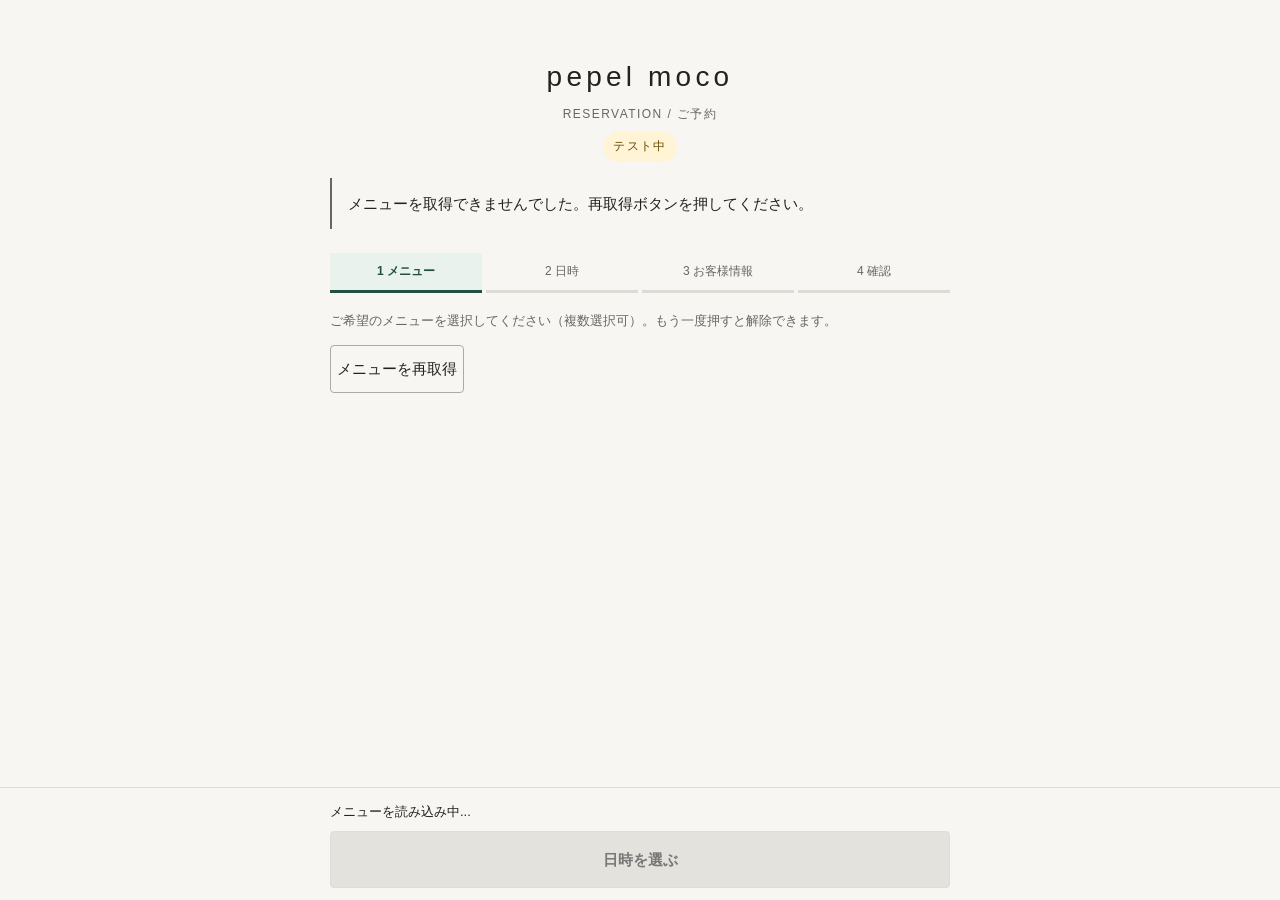
==== commit cf3c29b2: "Update dev LIFF selected menu chips" ====
--- a/line-test/index.html
+++ b/line-test/index.html
@@ -61,6 +61,10 @@
         .menu-dock { position:fixed; z-index:30; left:0; right:0; bottom:0; padding:12px max(16px,env(safe-area-inset-right)) calc(12px + env(safe-area-inset-bottom)); background:#f7f6f2; border-top:1px solid #dedbd4; }
         .menu-dock-inner { max-width:620px; margin:auto; }
         .menu-dock .hint { margin:0 0 8px; overflow-wrap:anywhere; }
+        .menu-dock #menuDetails { color:#222; }
+        .menu-selection-heading { display:block; font-size:13px; line-height:1.35; font-weight:700; margin-bottom:5px; }
+        .menu-selection-chips { display:flex; flex-wrap:wrap; gap:5px; max-height:74px; overflow:hidden; }
+        .menu-selection-chip { display:inline-block; max-width:100%; padding:2px 8px; border:1px solid #9b9b91; border-radius:999px; background:#fff; color:#222; font-size:15px; line-height:1.45; overflow:hidden; text-overflow:ellipsis; white-space:nowrap; }
         #menuPanel { margin-bottom:200px; }
         .schedule-scroll { overflow:auto; max-height:60vh; border:1px solid #ccc; margin:16px 0; }
         .schedule { border-collapse:separate; border-spacing:0; width:100%; min-width:460px; table-layout:fixed; font-size:12px; }
@@ -310,7 +314,7 @@
 </div>
 
 
-<script>(function(){var B="0573d712c69a1725";if(typeof fetch!=="function")return;var q=location.search;if(/[?&](code|state|liff\.[a-z]+|error)=/.test(q))return;fetch("version.json",{cache:"no-cache",credentials:"omit"}).then(function(r){return r.ok?r.json():null;}).then(function(v){if(!v||typeof v.build!=="string"||!/^[0-9a-f]{16}$/.test(v.build)||v.build===B)return;var k="pepel-page-reload:"+v.build;try{if(sessionStorage.getItem(k))return;sessionStorage.setItem(k,"1");}catch(_){return;}location.replace(location.pathname+"?v="+v.build+location.hash);}).catch(function(){});})();</script>
+<script>(function(){var B="5a15a35a0063c36d";if(typeof fetch!=="function")return;var q=location.search;if(/[?&](code|state|liff\.[a-z]+|error)=/.test(q))return;fetch("version.json",{cache:"no-cache",credentials:"omit"}).then(function(r){return r.ok?r.json():null;}).then(function(v){if(!v||typeof v.build!=="string"||!/^[0-9a-f]{16}$/.test(v.build)||v.build===B)return;var k="pepel-page-reload:"+v.build;try{if(sessionStorage.getItem(k))return;sessionStorage.setItem(k,"1");}catch(_){return;}location.replace(location.pathname+"?v="+v.build+location.hash);}).catch(function(){});})();</script>
 <script charset="utf-8" src="https://static.line-scdn.net/liff/edge/2/sdk.js"></script>
 <script>window.PepelLine={idToken:null,ready:null};PepelLine.ready=(typeof liff==="undefined"?Promise.resolve():liff.init({liffId:"2010569259-TN2sWps6"}).then(function(){if(!liff.isLoggedIn()){if(true||liff.isInClient())liff.login();return;}PepelLine.idToken=liff.getIDToken();}).catch(function(){}));</script>
 <script>
@@ -603,7 +607,7 @@
     return texts.length === 1 ? texts[0] : null;
 }
 function evaluationSummary() {
-    return evaluationReady() ? totalText(checkedEvaluation) + ' / ' + durationText(checkedEvaluation) : uniformWeekText() || '料金・所要時間は日時を選ぶと表示されます';
+    return evaluationReady() ? totalText(checkedEvaluation) + ' / ' + durationText(checkedEvaluation) : uniformWeekText() || '';
 }
 function fieldOf(code) {
     const m = /^attributes\.(hairLength|hennaRange|schoolStage|lighteningMethod)$/.exec(code);
@@ -887,7 +891,7 @@
 //   - Week availability (display only): the current week is prefetched shortly after the menu selection
 //     settles, the next week after a week is shown. Answers are kept in memory for 60 s, identical requests
 //     share one call. The slot check (availability of the chosen day) and the booking are never cached.
-//   - Menu step: no totals (web-booking/README.md: 料金・所要時間は日時を選ぶと表示されます). The prefetched
+//   - Menu step: no totals. The prefetched
 //     week only lets the menu step say at once when the engine refuses the selection (combination, store
 //     check) or needs conditions; prices and durations appear on the date step as before.
 //   - Back: each step is a history entry, so the browser / Android back button returns to the previous step
@@ -1258,6 +1262,34 @@
         price: items.map(item => item.price).join(' ＋ '),
         durationMinutes: items.reduce((sum,item) => sum + item.durationMinutes,0) };
 }
+function selectedMenuItems() {
+    return selectedMenuIds().map(id => menus.find(item => item.id === id && item.webBookingEnabled && item.bookable)).filter(Boolean);
+}
+function renderMenuDock() {
+    const items = selectedMenuItems();
+    menuDetails.replaceChildren();
+    if (!items.length) { menuDetails.textContent = menus.length ? 'メニューを選択してください' : 'メニューを読み込み中...'; return; }
+    const heading = document.createElement('span');
+    heading.className = 'menu-selection-heading';
+    heading.textContent = '選択中のメニュー（' + items.length + '件）';
+    const chips = document.createElement('span');
+    chips.className = 'menu-selection-chips';
+    const visible = items.slice(0, 3);
+    visible.forEach(item => {
+        const chip = document.createElement('span');
+        chip.className = 'menu-selection-chip';
+        chip.textContent = item.name;
+        chip.title = item.name;
+        chips.appendChild(chip);
+    });
+    if (items.length > visible.length) {
+        const more = document.createElement('span');
+        more.className = 'menu-selection-chip';
+        more.textContent = 'ほか' + (items.length - visible.length) + '件';
+        chips.appendChild(more);
+    }
+    menuDetails.append(heading, chips);
+}
 function menuQuery(key) {
     return (key.startsWith('[') ? '&menuIds=' + encodeURIComponent(key) : '&menuId=' + encodeURIComponent(key)) + conditionQuery();
 }
@@ -1313,6 +1345,7 @@
     }
     document.getElementById('bookingForm').setAttribute('data-step', flowStep);
     const menu = selectedMenu();
+    if (flowStep === 'menu') renderMenuDock();
     flowSteps.forEach(step => document.getElementById('step-' + step).setAttribute('aria-current', flowStep === step ? 'step' : 'false'));
     flowSteps.forEach(step => { document.getElementById(step + 'Panel').hidden = flowStep !== step; });
     document.getElementById('flowProgress').textContent = (flowSteps.indexOf(flowStep) + 1) + ' / 4　' +
@@ -1619,7 +1652,8 @@
 function renderCalendar() {
     const menu = selectedMenu();
     calendar.disabled = submitting || !menu || menuSelect.disabled;
-    menuDetails.textContent = menu ? [menu.category, menu.name, '料金・所要時間は日時を選ぶと表示されます'].join(' / ') : 'メニューを選択してください。';
+    renderMenuDock();
+    if (flowStep !== 'menu') menuDetails.textContent = menu ? menu.name + (evaluationSummary() ? '　' + evaluationSummary() : '') : 'メニューを選択してください';
     selectedDate.textContent = dateInput.value ? '選択日：' + dateInput.value :
         menu ? '日付を選択してください。' : 'メニューを選択してから日付を選んでください。';
     const [year, month] = calendarMonth.split('-').map(Number);
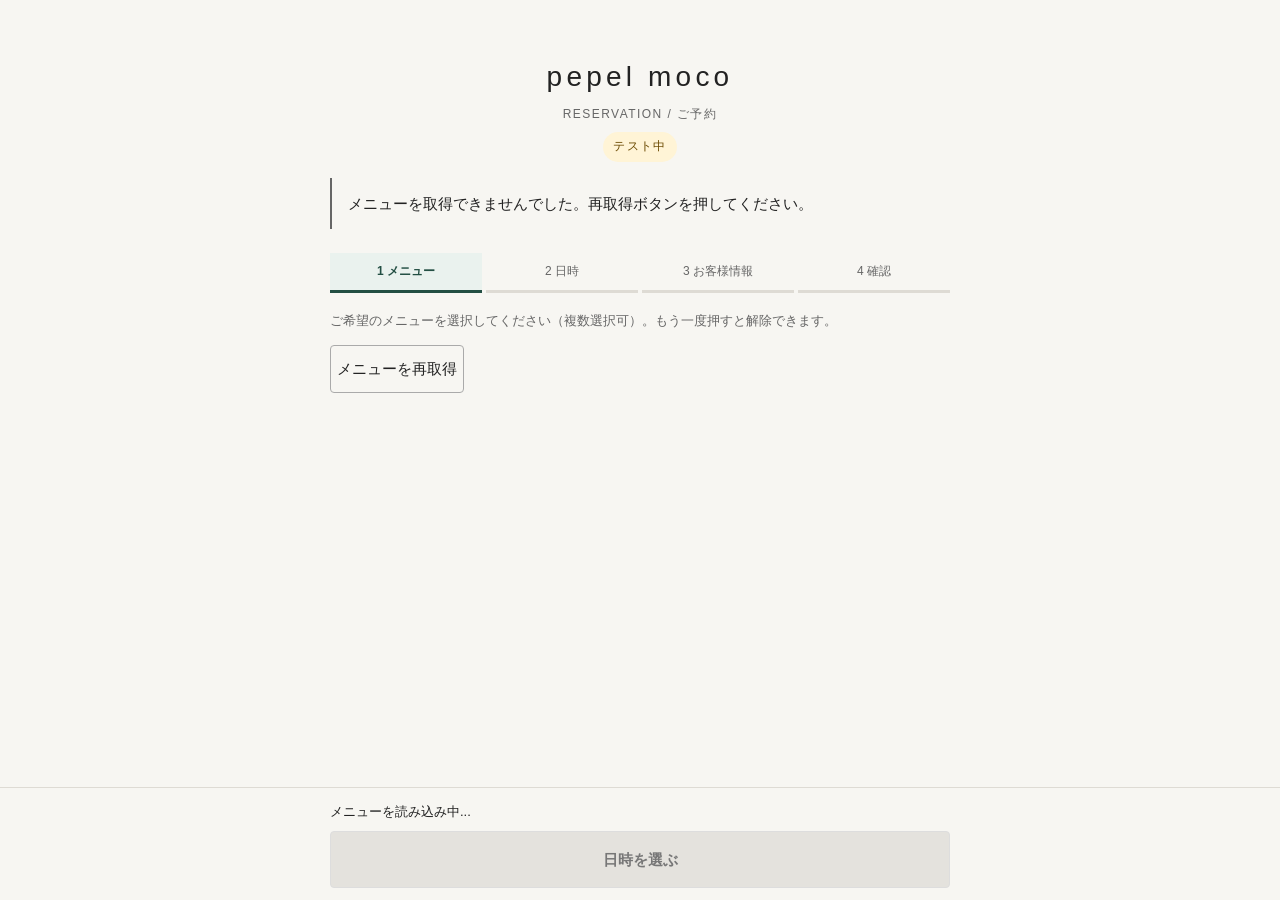
==== commit 8abbefa2: "Show closed-day labels in dev LIFF calendar" ====
--- a/line-test/index.html
+++ b/line-test/index.html
@@ -177,6 +177,7 @@
         #weekWarningToMenu { min-height:40px; margin:0 0 12px 32px; padding:6px 12px; border:1px solid #6b4a00; border-radius:6px; color:#4a3500; background:#fff; font-size:15px; font-weight:600; }
         #weekWarningToMenu[hidden] { display:none; }
         .schedule td.waiting { background:#f2efe8; }
+        .schedule td.closed-day { padding:8px 2px; vertical-align:top; text-align:start; color:#d0d0d0; font-size:15px; font-weight:600; line-height:1.25; writing-mode:vertical-rl; }
         .visit-question .visit-options { display:grid; gap:10px; margin:0 0 14px; }
         .visit-note { margin:-4px 0 4px; font-size:13px; color:#5c574c; }
         .menu-card .card-note { font-size:13px; color:#4f4b42; margin-top:4px; }
@@ -314,7 +315,7 @@
 </div>
 
 
-<script>(function(){var B="5a15a35a0063c36d";if(typeof fetch!=="function")return;var q=location.search;if(/[?&](code|state|liff\.[a-z]+|error)=/.test(q))return;fetch("version.json",{cache:"no-cache",credentials:"omit"}).then(function(r){return r.ok?r.json():null;}).then(function(v){if(!v||typeof v.build!=="string"||!/^[0-9a-f]{16}$/.test(v.build)||v.build===B)return;var k="pepel-page-reload:"+v.build;try{if(sessionStorage.getItem(k))return;sessionStorage.setItem(k,"1");}catch(_){return;}location.replace(location.pathname+"?v="+v.build+location.hash);}).catch(function(){});})();</script>
+<script>(function(){var B="f0165b10ca99ae3b";if(typeof fetch!=="function")return;var q=location.search;if(/[?&](code|state|liff\.[a-z]+|error)=/.test(q))return;fetch("version.json",{cache:"no-cache",credentials:"omit"}).then(function(r){return r.ok?r.json():null;}).then(function(v){if(!v||typeof v.build!=="string"||!/^[0-9a-f]{16}$/.test(v.build)||v.build===B)return;var k="pepel-page-reload:"+v.build;try{if(sessionStorage.getItem(k))return;sessionStorage.setItem(k,"1");}catch(_){return;}location.replace(location.pathname+"?v="+v.build+location.hash);}).catch(function(){});})();</script>
 <script charset="utf-8" src="https://static.line-scdn.net/liff/edge/2/sdk.js"></script>
 <script>window.PepelLine={idToken:null,ready:null};PepelLine.ready=(typeof liff==="undefined"?Promise.resolve():liff.init({liffId:"2010569259-TN2sWps6"}).then(function(){if(!liff.isLoggedIn()){if(true||liff.isInClient())liff.login();return;}PepelLine.idToken=liff.getIDToken();}).catch(function(){}));</script>
 <script>
@@ -1476,7 +1477,7 @@
     return data.date === date && responseMenuKey(data) === menuId && data.slotMinutes === 10 &&
         typeof data.isClosed === 'boolean' && Array.isArray(data.availableStartTimes) &&
         data.startIntervalMinutes === PEPEL_BOOKING_CONFIG.startIntervalMinutes &&
-        data.availableStartTimes.every(time => /^(?:[01]\d|2[0-3]):[0-5]0$/.test(time)) && validEvaluation(data.evaluation);
+        data.availableStartTimes.every(time => /^(?:[01]\d|2[0-3]):[0-5]0$/.test(time)) && validEvaluation(data.evaluation) && (data.closedKind === undefined || data.closedKind === 'regular' || data.closedKind === 'other');
 }
 function renderWeek() {
     const table = document.getElementById('schedule'); table.replaceChildren();
@@ -1513,12 +1514,23 @@
     const body = document.createElement('tbody');
     const labels = [...times].filter(isGridStart).sort();
     if (!labels.length) labels.push('—');
-    labels.forEach(time => {
+    labels.forEach((time,rowIndex) => {
         const row = document.createElement('tr'), label = document.createElement('th');
         label.textContent = time; label.setAttribute('scope','row'); row.appendChild(label);
         weekDays.forEach(day => {
             const cell = document.createElement('td');
             const past = day.date < dateInput.min;
+            const closed = !past && day.data && day.data.isClosed && ['regular','other'].includes(day.data.closedKind);
+            if (closed) {
+                if (rowIndex === 0) {
+                    cell.className = 'unavailable closed-day'; cell.rowSpan = labels.length;
+                    const label = day.data.closedKind === 'regular' ? '定休日' : '休業日';
+                    cell.textContent = label;
+                    cell.setAttribute('aria-label',day.date + ' ' + label + 'のため予約不可');
+                    row.appendChild(cell);
+                }
+                return;
+            }
             const slotTimes = !past && day.data && !day.data.isClosed ? day.data.availableStartTimes.filter(t => gridRowOf(t) === time).sort() : [];
             const canBook = slotTimes.length > 0;
             if (canBook) {
@@ -1833,7 +1845,12 @@
             displayedDay.error = false;
             renderWeek();
         }
-        if (data.isClosed) { resetTimes('休業日です'); showNotice('この日は休業日です。'); return 'unavailable'; }
+        if (data.isClosed) {
+            const regular = data.closedKind === 'regular';
+            resetTimes(regular ? '定休日です' : '休業日です');
+            showNotice(regular ? 'この日は定休日です。' : 'この日は休業日です。');
+            return 'unavailable';
+        }
         if (!evaluationReady(data.evaluation)) { resetTimes('この条件ではご予約いただけません'); showNotice(evaluationMessage(data.evaluation)); renderConditions(); return 'unavailable'; }
         if (data.bookingAvailable === false) { resetTimes('この組み合わせはWEBでご予約いただけません'); showNotice(TOTAL_NOT_FIXED_TEXT); return 'unavailable'; }
         const startTimes = customerAvailability(data).availableStartTimes;
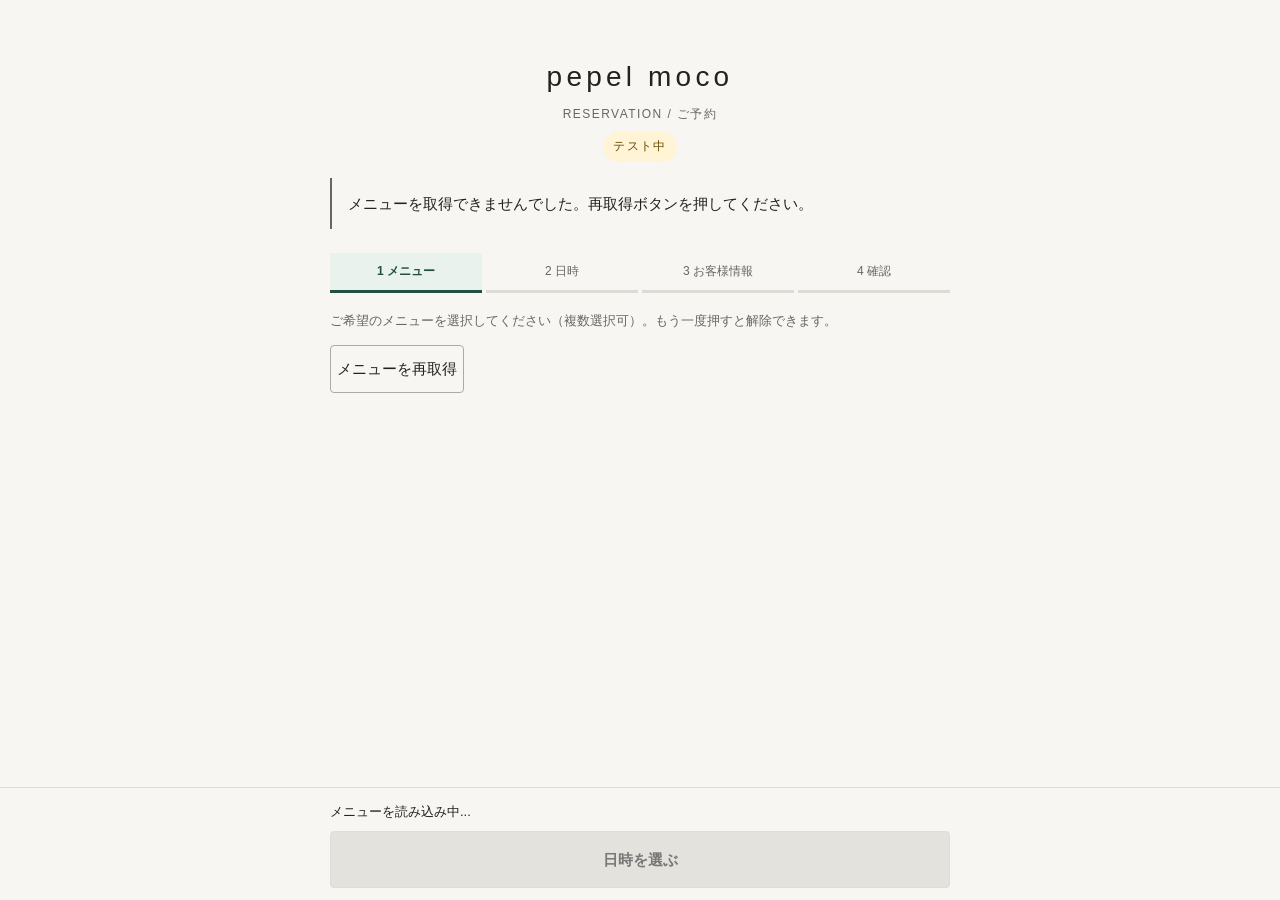
==== commit fceddc1d: "Enable LINE self cancellation in dev LIFF" ====
--- a/line-test/index.html
+++ b/line-test/index.html
@@ -310,12 +310,13 @@
             <input id="cancelPhone" type="tel" inputmode="tel" autocomplete="tel" maxlength="40" required>
             <p class="hint">対象の予約内容をご確認ください。「キャンセルする」を押すと予約が取り消されます。</p>
             <button id="cancelSubmit" class="btn" type="button" disabled>キャンセルする</button>
+            <div id="cancelConfirm" hidden><p>この予約をキャンセルします。よろしいですか。</p><button id="cancelConfirmYes" class="btn" type="button">はい、キャンセルする</button> <button id="cancelConfirmNo" class="btn secondary" type="button">戻る</button></div>
         </div>
     </section>
 </div>
 
 
-<script>(function(){var B="f0165b10ca99ae3b";if(typeof fetch!=="function")return;var q=location.search;if(/[?&](code|state|liff\.[a-z]+|error)=/.test(q))return;fetch("version.json",{cache:"no-cache",credentials:"omit"}).then(function(r){return r.ok?r.json():null;}).then(function(v){if(!v||typeof v.build!=="string"||!/^[0-9a-f]{16}$/.test(v.build)||v.build===B)return;var k="pepel-page-reload:"+v.build;try{if(sessionStorage.getItem(k))return;sessionStorage.setItem(k,"1");}catch(_){return;}location.replace(location.pathname+"?v="+v.build+location.hash);}).catch(function(){});})();</script>
+<script>(function(){var B="27835c1d20cf3a5d";if(typeof fetch!=="function")return;var q=location.search;if(/[?&](code|state|liff\.[a-z]+|error)=/.test(q))return;fetch("version.json",{cache:"no-cache",credentials:"omit"}).then(function(r){return r.ok?r.json():null;}).then(function(v){if(!v||typeof v.build!=="string"||!/^[0-9a-f]{16}$/.test(v.build)||v.build===B)return;var k="pepel-page-reload:"+v.build;try{if(sessionStorage.getItem(k))return;sessionStorage.setItem(k,"1");}catch(_){return;}location.replace(location.pathname+"?v="+v.build+location.hash);}).catch(function(){});})();</script>
 <script charset="utf-8" src="https://static.line-scdn.net/liff/edge/2/sdk.js"></script>
 <script>window.PepelLine={idToken:null,ready:null};PepelLine.ready=(typeof liff==="undefined"?Promise.resolve():liff.init({liffId:"2010569259-TN2sWps6"}).then(function(){if(!liff.isLoggedIn()){if(true||liff.isInClient())liff.login();return;}PepelLine.idToken=liff.getIDToken();}).catch(function(){}));</script>
 <script>
@@ -368,6 +369,9 @@
         }
         if (!Object.hasOwn(POST, body.action)) throw violation('post_action');
         only(Object.keys(body), POST[body.action], 'post_keys');
+        // Without a cancel token this is the LINE self-cancel (the link in the confirmation message): no phone; the
+        // customer's LINE ID token is attached below, and the server matches it against the reservation's owner.
+        if (body.action.startsWith('cancel') && body.cancelToken === undefined && (body.phone !== undefined || typeof body.reservationId !== 'string' || !body.reservationId)) throw violation('cancel_credentials');
         if (POST[body.action] === RECEIPT && (!ID.test(body.requestId || '') || !ID.test(body.resumeProof || ''))) throw violation('request_identity');
         return {method, action:body.action, body};
     }
@@ -401,6 +405,10 @@
                     request = {method:'POST', action:request.action, body};
                     options = {method:'POST', body:JSON.stringify(body), ...(options.signal ? {signal:options.signal} : {})};
                     url = config.apiBase;
+                } else if (request.action.startsWith('cancel') && request.body.cancelToken === undefined) {
+                    if (typeof token !== 'string' || !token) throw violation('line_auth_required');
+                    request = {...request, body:{...request.body, lineIdToken:token}};
+                    options = {...options, body:JSON.stringify(request.body)};
                 } else if (token && request.action === 'create') {
                     request = {...request, body:{...request.body, lineIdToken:token}};
                     options = {...options, body:JSON.stringify(request.body)};
@@ -1898,6 +1906,7 @@
 policyInput.addEventListener('change', updateSubmit);
 submitBtn.addEventListener('click', submitReservation);
 // Self-cancel: the one cancel screen (customer-cancel/). The fragment is handed over unchanged.
+let lineCancelStarted = false;
 let cancelCredentials = null; // set while this page shows the cancel notice (renderFlow hides the completion)
 function handOffCancellation() {
     if (!new URLSearchParams(location.hash.slice(1)).has('cancel')) return false;
@@ -1910,7 +1919,58 @@
     return true;
 }
 window.addEventListener('hashchange', handOffCancellation);
-if (handOffCancellation()) {}
+// LINE self-cancel (the link in the confirmation message, LIFF URL + ?cancel=<reservation ID>): the customer's own LINE
+// sign-in is the credential (the adapter adds the ID token); no token and no phone number.
+function lineCancelTarget() {
+    const query = new URLSearchParams(location.search);
+    let id = query.get('cancel');
+    if (!id && query.get('liff.state')) { try { id = new URLSearchParams(query.get('liff.state').replace(/^\/?\?/, '')).get('cancel'); } catch (_) {} }
+    return id && id.length <= 100 && !/[\s\/]/.test(id) ? id : null;
+}
+async function openLineCancellation(id) {
+    completed = true; requestId++; invalidateWeek();
+    if (availabilityController) availabilityController.abort();
+    const $ = name => document.getElementById(name);
+    $('bookingForm').hidden = true; $('completedPanel').hidden = true; $('cancelPanel').hidden = false;
+    $('cancelPhone').hidden = true; $('cancelPhone').required = false;
+    document.querySelector('label[for="cancelPhone"]').hidden = true;
+    $('cancelDetails').replaceChildren(); $('cancelControls').hidden = true; $('cancelConfirm').hidden = true; $('cancelSubmit').hidden = false;
+    const notice = $('cancelNotice'), submit = $('cancelSubmit');
+    const call = (action, extra = {}) => requestJSON(GAS_WEB_APP_URL, {method:'POST', body:JSON.stringify({sourceType:'WEB_PAGE', action, reservationId:id, ...extra})});
+    const fail = error => error && error.status === 'cancel_deadline_passed' ? '当日のキャンセルは公式LINEでご連絡ください。' :
+        error && error.status ? '予約を確認できません。公式LINEでお問い合わせください。' : '通信できませんでした。時間を置いて、もう一度開いてください。';
+    let busy = false;
+    notice.textContent = '予約内容を確認中...';
+    try {
+        const data = await call('cancelPreview');
+        for (const [label, value] of [['予約日時', data.date + '　' + data.time], ['メニュー', data.menu]]) {
+            const row = document.createElement('div'), dt = document.createElement('dt'), dd = document.createElement('dd');
+            dt.textContent = label; dd.textContent = value; row.appendChild(dt); row.appendChild(dd); $('cancelDetails').appendChild(row);
+        }
+        if (data.cancelled) notice.textContent = 'この予約はキャンセル済みです。';
+        else if (data.canCancel !== true) notice.textContent = 'この予約はこの画面からキャンセルできません。公式LINEでご連絡ください。';
+        else { notice.textContent = ''; $('cancelControls').hidden = false; }
+    } catch (error) { notice.textContent = fail(error); }
+    $('cancelHeading').focus();
+    submit.disabled = false;
+    submit.onclick = () => { submit.hidden = true; $('cancelConfirm').hidden = false; $('cancelConfirmNo').focus(); };
+    $('cancelConfirmNo').onclick = () => { $('cancelConfirm').hidden = true; submit.hidden = false; submit.focus(); };
+    $('cancelConfirmYes').onclick = async () => {
+        if (busy) return;
+        busy = true; $('cancelConfirmYes').disabled = true; $('cancelConfirmNo').disabled = true; notice.textContent = 'キャンセル処理中...';
+        try {
+            await call('cancelReservation');
+            $('cancelControls').hidden = true; notice.textContent = '予約をキャンセルしました。この画面は閉じていただいて大丈夫です。';
+        } catch (error) {
+            notice.textContent = error && error.status ? fail(error) : 'キャンセル結果を確認できませんでした。もう一度開いて、予約の状態を確認してください。';
+            if (!(error && error.status)) { $('cancelControls').hidden = true; }
+            else { busy = false; $('cancelConfirmYes').disabled = false; $('cancelConfirmNo').disabled = false; }
+        }
+    };
+}
+{ const lineCancelId = lineCancelTarget(); if (lineCancelId) { lineCancelStarted = true; openLineCancellation(lineCancelId); } }
+
+if (handOffCancellation() || lineCancelStarted) {}
 else { resetTimes('日付とメニューを選択してください'); renderCalendar(); PepelSpeed.install(); loadMenus().then(resumePending); }
 
 </script>
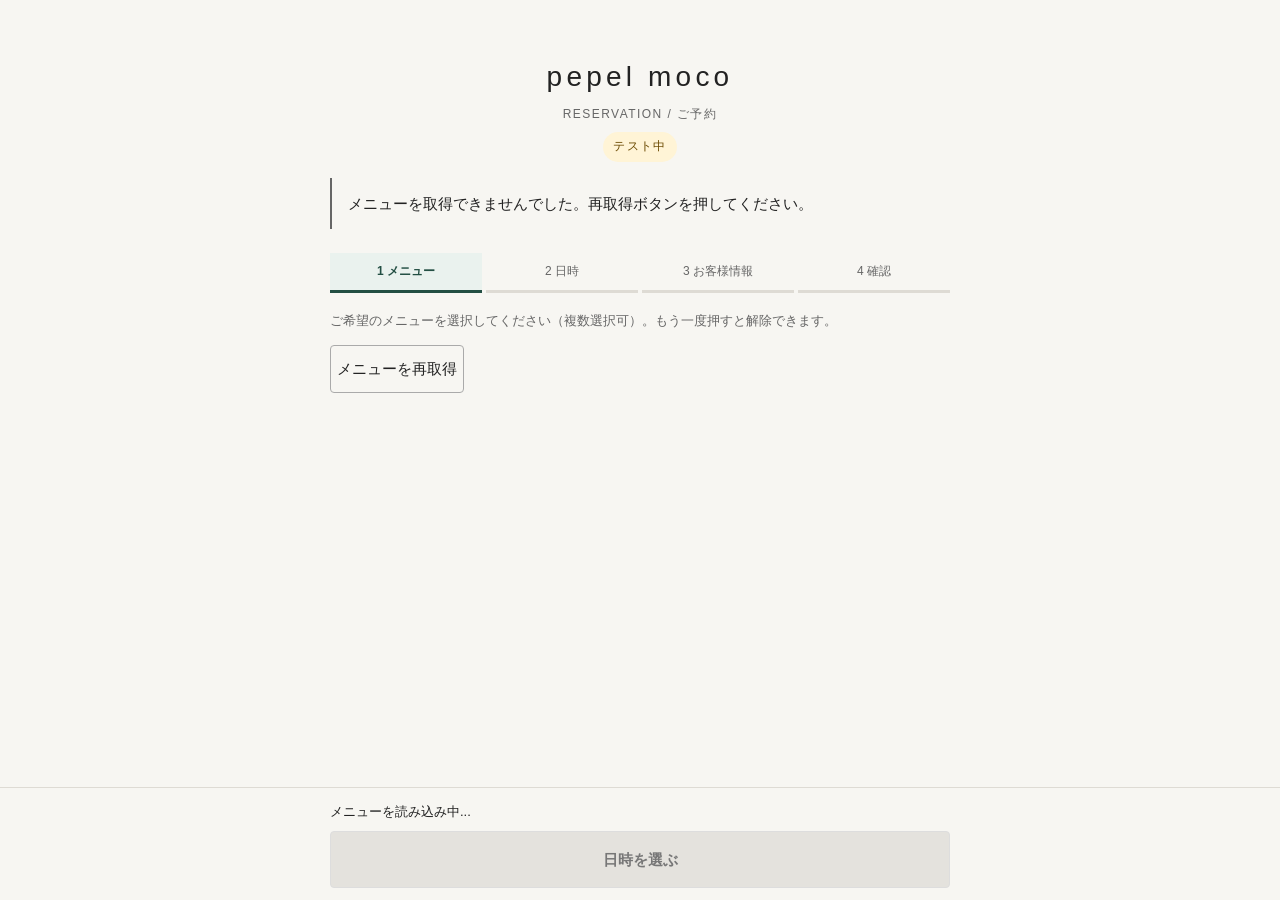
==== commit c800e205: "Update development LIFF menu pricing and catalog" ====
--- a/line-test/index.html
+++ b/line-test/index.html
@@ -162,6 +162,13 @@
         #customerPanel .policy-check { display:flex; align-items:center; gap:10px; min-height:48px; cursor:pointer; }
         #customerPanel .policy-check input { flex:0 0 22px; width:22px; height:22px; min-height:22px; padding:0; accent-color:#234f43; }
         #reviewDetails dd { white-space:pre-wrap; }
+        .menu-set-card { display:block; width:100%; text-align:left; padding:12px 14px; margin:8px 0; background:#fff; border:1px solid #234f43; border-radius:6px; overflow-wrap:anywhere; }
+        .menu-set-card span { display:block; }
+        .menu-set-card .set-price { font-size:15px; font-weight:700; margin-top:2px; }
+        .menu-set-card .card-note { font-size:13px; color:#555; margin-top:2px; }
+        .menu-set-card .card-meta { font-size:14px; color:#666; margin-top:2px; }
+        .menu-set-card[aria-pressed="true"] { border:2px solid #234f43; background:#eaf2ee; color:#222; }
+        .menu-set-card:disabled { opacity:.55; }
         .dev-banner { margin:6px 0 0; padding:4px 10px; border-radius:99px; background:#fff4d6; color:#6b4a00; font-size:12px; display:inline-block; }
         .uncertain-notice:not([hidden]) { display:block; background:#fff4d6; border-color:#d9a400; color:#4a3500; }
         .conditions:not([hidden]) { display:grid; gap:10px; margin:0 0 14px; padding:12px; border:1px solid #d9d4c7; border-radius:8px; background:#fff; }
@@ -316,7 +323,7 @@
 </div>
 
 
-<script>(function(){var B="27835c1d20cf3a5d";if(typeof fetch!=="function")return;var q=location.search;if(/[?&](code|state|liff\.[a-z]+|error)=/.test(q))return;fetch("version.json",{cache:"no-cache",credentials:"omit"}).then(function(r){return r.ok?r.json():null;}).then(function(v){if(!v||typeof v.build!=="string"||!/^[0-9a-f]{16}$/.test(v.build)||v.build===B)return;var k="pepel-page-reload:"+v.build;try{if(sessionStorage.getItem(k))return;sessionStorage.setItem(k,"1");}catch(_){return;}location.replace(location.pathname+"?v="+v.build+location.hash);}).catch(function(){});})();</script>
+<script>(function(){var B="d54e3a052e7d1a27";if(typeof fetch!=="function")return;var q=location.search;if(/[?&](code|state|liff\.[a-z]+|error)=/.test(q))return;fetch("version.json",{cache:"no-cache",credentials:"omit"}).then(function(r){return r.ok?r.json():null;}).then(function(v){if(!v||typeof v.build!=="string"||!/^[0-9a-f]{16}$/.test(v.build)||v.build===B)return;var k="pepel-page-reload:"+v.build;try{if(sessionStorage.getItem(k))return;sessionStorage.setItem(k,"1");}catch(_){return;}location.replace(location.pathname+"?v="+v.build+location.hash);}).catch(function(){});})();</script>
 <script charset="utf-8" src="https://static.line-scdn.net/liff/edge/2/sdk.js"></script>
 <script>window.PepelLine={idToken:null,ready:null};PepelLine.ready=(typeof liff==="undefined"?Promise.resolve():liff.init({liffId:"2010569259-TN2sWps6"}).then(function(){if(!liff.isLoggedIn()){if(true||liff.isInClient())liff.login();return;}PepelLine.idToken=liff.getIDToken();}).catch(function(){}));</script>
 <script>
@@ -419,7 +426,8 @@
     });
 })(PEPEL_BOOKING_CONFIG);
 
-const PEPEL_MENU_CATALOG = {"schema":"pepel-menu-catalog-v1","version":"075df659ae7eb4ac","menus":[{"id":"PM0001","category":"CUT","name":"カット","price":"¥3,800","durationMinutes":60,"webBookingEnabled":true,"bookable":true,"unavailableReason":null,"sortOrder":1},{"id":"PM0002","category":"CUT","name":"カット＋シェービング","price":"¥4,800","durationMinutes":90,"webBookingEnabled":true,"bookable":true,"unavailableReason":null,"sortOrder":2},{"id":"PM0003","category":"CUT","name":"幼〜小学生カット","price":"¥2,800","durationMinutes":50,"webBookingEnabled":true,"bookable":true,"unavailableReason":null,"sortOrder":3},{"id":"PM0004","category":"CUT","name":"前髪カット","price":"¥500","durationMinutes":10,"webBookingEnabled":true,"bookable":true,"unavailableReason":null,"sortOrder":4,"requiresTreatmentHistory":true},{"id":"PM0005","category":"CUT","name":"刈り上げメンテ","price":"¥2,300","durationMinutes":30,"webBookingEnabled":true,"bookable":true,"unavailableReason":null,"sortOrder":5,"requiresTreatmentHistory":true},{"id":"PM0006","category":"COLOR","name":"カラーリタッチ 根本染め","price":"¥5,000","durationMinutes":90,"webBookingEnabled":true,"bookable":true,"unavailableReason":null,"sortOrder":6},{"id":"PM0007","category":"COLOR","name":"フルカラー 全体染め","price":"¥5,500〜","durationMinutes":110,"webBookingEnabled":true,"bookable":true,"unavailableReason":null,"sortOrder":7},{"id":"PM0008","category":"COLOR","name":"ヘナ染め","price":"¥7,000〜","durationMinutes":110,"webBookingEnabled":true,"bookable":true,"unavailableReason":null,"sortOrder":8},{"id":"PM0009","category":"COLOR","name":"ヘナ染め 塗布のみ","price":"¥2,500〜","durationMinutes":30,"webBookingEnabled":true,"bookable":true,"unavailableReason":null,"sortOrder":9,"requiresTreatmentHistory":true},{"id":"PM0010","category":"COLOR","name":"ハイライトのみ","price":"¥7,000〜","durationMinutes":90,"webBookingEnabled":true,"bookable":true,"unavailableReason":null,"sortOrder":10},{"id":"PM0011","category":"COLOR","name":"ブリーチ","price":"¥6,000〜","durationMinutes":90,"webBookingEnabled":true,"bookable":true,"unavailableReason":null,"sortOrder":11},{"id":"PM0012","category":"COLOR","name":"ダブルカラー","price":"¥12,000〜","durationMinutes":180,"webBookingEnabled":true,"bookable":true,"unavailableReason":null,"sortOrder":12},{"id":"PM0013","category":"PERM","name":"デジタルパーマ","price":"¥12,500","durationMinutes":150,"webBookingEnabled":true,"bookable":true,"unavailableReason":null,"sortOrder":13},{"id":"PM0014","category":"PERM","name":"パーマ","price":"¥6,500〜","durationMinutes":120,"webBookingEnabled":true,"bookable":true,"unavailableReason":null,"sortOrder":14},{"id":"PM0015","category":"PERM","name":"ポイントパーマ","price":"¥4,000〜","durationMinutes":60,"webBookingEnabled":true,"bookable":true,"unavailableReason":null,"sortOrder":15},{"id":"PM0016","category":"PERM","name":"ダウンパーマ","price":"¥4,500〜","durationMinutes":50,"webBookingEnabled":true,"bookable":true,"unavailableReason":null,"sortOrder":16},{"id":"PM0017","category":"STRAIGHT","name":"縮毛矯正 ストレートパーマ","price":"¥12,500〜","durationMinutes":150,"webBookingEnabled":true,"bookable":true,"unavailableReason":null,"sortOrder":17},{"id":"PM0018","category":"STRAIGHT","name":"メンズショートストレート","price":"¥9,800","durationMinutes":100,"webBookingEnabled":true,"bookable":true,"unavailableReason":null,"sortOrder":18},{"id":"PM0019","category":"STRAIGHT","name":"前髪ストレート","price":"¥4,000〜","durationMinutes":50,"webBookingEnabled":true,"bookable":true,"unavailableReason":null,"sortOrder":19},{"id":"PM0020","category":"TREATMENT","name":"ハーブミルクトリートメント&ヘッドスパ","price":"¥4,500","durationMinutes":60,"webBookingEnabled":true,"bookable":true,"unavailableReason":null,"sortOrder":20},{"id":"PM0021","category":"TREATMENT","name":"フローディアトリートメント","price":"¥2,500","durationMinutes":30,"webBookingEnabled":true,"bookable":true,"unavailableReason":null,"sortOrder":21},{"id":"PM0022","category":"SHAMPOO / BLOW","name":"シャンプー＆シェービング","price":"¥3,000","durationMinutes":40,"webBookingEnabled":true,"bookable":true,"unavailableReason":null,"sortOrder":22},{"id":"PM0023","category":"HEADSPA&OTHER","name":"シェービングと炭酸パックとヘッドスパ","price":"¥5,500","durationMinutes":60,"webBookingEnabled":true,"bookable":true,"unavailableReason":null,"sortOrder":23},{"id":"PM0024","category":"HEADSPA&OTHER","name":"クリームアロマヘッドスパ","price":"¥4,500","durationMinutes":60,"webBookingEnabled":true,"bookable":true,"unavailableReason":null,"sortOrder":24},{"id":"PM0025","category":"HEADSPA&OTHER","name":"フェイスシェービング／顔剃り","price":"¥2,000","durationMinutes":30,"webBookingEnabled":true,"bookable":true,"unavailableReason":null,"sortOrder":25}]};
+const PEPEL_MENU_CATALOG = {"schema":"pepel-menu-catalog-v1","version":"d7662b70c35db337","menus":[{"id":"PM0001","category":"CUT","name":"カット","price":"¥3,800","durationMinutes":60,"webBookingEnabled":true,"bookable":true,"unavailableReason":null,"sortOrder":1},{"id":"PM0002","category":"CUT","name":"カット＋シェービング","price":"¥4,800","durationMinutes":90,"webBookingEnabled":true,"bookable":true,"unavailableReason":null,"sortOrder":2},{"id":"PM0003","category":"CUT","name":"幼〜小学生カット","price":"¥2,800","durationMinutes":50,"webBookingEnabled":true,"bookable":true,"unavailableReason":null,"sortOrder":3},{"id":"PM0004","category":"CUT","name":"前髪カット","price":"¥500","durationMinutes":10,"webBookingEnabled":true,"bookable":true,"unavailableReason":null,"sortOrder":4,"requiresTreatmentHistory":true},{"id":"PM0005","category":"CUT","name":"刈り上げメンテ","price":"¥2,300","durationMinutes":30,"webBookingEnabled":true,"bookable":true,"unavailableReason":null,"sortOrder":5,"requiresTreatmentHistory":true},{"id":"PM0026","category":"CUT","name":"刈り上げメンテ＋シェービング","price":"¥3,500","durationMinutes":60,"webBookingEnabled":true,"bookable":true,"unavailableReason":null,"sortOrder":5.5},{"id":"PM0006","category":"COLOR","name":"カラーリタッチ 根本染め","price":"¥5,000","durationMinutes":90,"webBookingEnabled":true,"bookable":true,"unavailableReason":null,"sortOrder":6},{"id":"PM0007","category":"COLOR","name":"フルカラー 全体染め","price":"¥5,500〜","durationMinutes":110,"webBookingEnabled":true,"bookable":true,"unavailableReason":null,"sortOrder":7},{"id":"PM0008","category":"COLOR","name":"ヘナ染め","price":"¥7,000〜","durationMinutes":110,"webBookingEnabled":true,"bookable":true,"unavailableReason":null,"sortOrder":8},{"id":"PM0009","category":"COLOR","name":"ヘナ染め 塗布のみ","price":"¥2,500〜","durationMinutes":30,"webBookingEnabled":true,"bookable":true,"unavailableReason":null,"sortOrder":9,"requiresTreatmentHistory":true},{"id":"PM0010","category":"COLOR","name":"ハイライトのみ","price":"¥7,000〜","durationMinutes":90,"webBookingEnabled":true,"bookable":true,"unavailableReason":null,"sortOrder":10},{"id":"PM0011","category":"COLOR","name":"ブリーチ","price":"¥6,000〜","durationMinutes":90,"webBookingEnabled":true,"bookable":true,"unavailableReason":null,"sortOrder":11},{"id":"PM0012","category":"COLOR","name":"ダブルカラー","price":"¥12,000〜","durationMinutes":180,"webBookingEnabled":true,"bookable":true,"unavailableReason":null,"sortOrder":12},{"id":"PM0013","category":"PERM","name":"デジタルパーマ","price":"¥12,500","durationMinutes":150,"webBookingEnabled":true,"bookable":true,"unavailableReason":null,"sortOrder":13},{"id":"PM0014","category":"PERM","name":"パーマ","price":"¥6,500〜","durationMinutes":120,"webBookingEnabled":true,"bookable":true,"unavailableReason":null,"sortOrder":14},{"id":"PM0015","category":"PERM","name":"ポイントパーマ","price":"¥4,000〜","durationMinutes":60,"webBookingEnabled":true,"bookable":true,"unavailableReason":null,"sortOrder":15},{"id":"PM0016","category":"PERM","name":"ダウンパーマ","price":"¥4,500〜","durationMinutes":50,"webBookingEnabled":true,"bookable":true,"unavailableReason":null,"sortOrder":16},{"id":"PM0017","category":"STRAIGHT","name":"縮毛矯正 ストレートパーマ","price":"¥12,500〜","durationMinutes":150,"webBookingEnabled":true,"bookable":true,"unavailableReason":null,"sortOrder":17},{"id":"PM0018","category":"STRAIGHT","name":"メンズショートストレート","price":"¥9,800","durationMinutes":100,"webBookingEnabled":true,"bookable":true,"unavailableReason":null,"sortOrder":18},{"id":"PM0019","category":"STRAIGHT","name":"前髪ストレート","price":"¥4,000〜","durationMinutes":50,"webBookingEnabled":true,"bookable":true,"unavailableReason":null,"sortOrder":19},{"id":"PM0020","category":"TREATMENT","name":"ハーブミルクトリートメント&ヘッドスパ","price":"¥4,500","durationMinutes":60,"webBookingEnabled":true,"bookable":true,"unavailableReason":null,"sortOrder":20},{"id":"PM0021","category":"TREATMENT","name":"フローディアトリートメント","price":"¥2,500","durationMinutes":30,"webBookingEnabled":true,"bookable":true,"unavailableReason":null,"sortOrder":21},{"id":"PM0022","category":"SHAMPOO / BLOW","name":"シャンプー＆シェービング","price":"¥3,000","durationMinutes":40,"webBookingEnabled":true,"bookable":true,"unavailableReason":null,"sortOrder":22},{"id":"PM0023","category":"HEADSPA&OTHER","name":"シェービングと炭酸パックとヘッドスパ","price":"¥5,500","durationMinutes":60,"webBookingEnabled":true,"bookable":true,"unavailableReason":null,"sortOrder":23},{"id":"PM0024","category":"HEADSPA&OTHER","name":"クリームアロマヘッドスパ","price":"¥4,500","durationMinutes":60,"webBookingEnabled":true,"bookable":true,"unavailableReason":null,"sortOrder":24},{"id":"PM0025","category":"HEADSPA&OTHER","name":"フェイスシェービング／顔剃り","price":"¥2,000","durationMinutes":30,"webBookingEnabled":true,"bookable":true,"unavailableReason":null,"sortOrder":25}]};
+const PEPEL_MENU_SETS = {"note":"Set menus (owner 2026-11-04, from the owner's reference screenshots) are shortcuts at the top of the menu list: a fixed combination of menus. Their discount is NOT stored here: since 2026-11-11 the discount comes from pairRules (owner decision), the single price rule shared by the engine (index.cjs discountFor) and the customer page (web-booking/booking_v3.js). Per booking the single largest matching pair amount applies once (3+ menus do not stack); a combination without a matching pair gets no discount. discountNote is shown after the note only while the store setting 「セット割の自動適用」 is ON; the discount applies only while it is ON (same_day_booking.cjs setDiscountEnabled). tests/set-discount-pairs.test.cjs pins the photographed set prices.","sets":[{"id":"SET01","name":"カット＋ハーブミルクトリートメントヘッドスパ","menuIds":["PM0001","PM0020"],"note":"カットとトリートメントもヘッドスパもしたい方にオススメ。ちょっと贅沢メニュー"},{"id":"SET02","name":"カット＋シェービング＋ヘッドスパ","menuIds":["PM0002","PM0024"],"note":"カットシェービングの後クリームアロマヘッドスパの贅沢メニュー。"},{"id":"SET03","name":"カット＋カラー＋フローディアトリートメント","menuIds":["PM0001","PM0006","PM0021"],"note":"カットと全体カラーとフローディアトリートメントのセット。料金はリタッチ料金です。フルカラーだと＋500円ごと長さで追加されます"},{"id":"SET04","name":"カット＋カラー＋ハーブミルクトリートメントヘッドスパ","menuIds":["PM0001","PM0006","PM0020"],"note":"カット、カラー、ヘッドスパしながらトリートメントもできるフルコースです！オススメ。料金はリタッチ料金です。フルカラーだと＋500円ごと長さで追加されます"},{"id":"SET05","name":"パーマ＋カット","menuIds":["PM0001","PM0014"],"note":"カットとパーマのセットです。","discountNote":"300円お得"},{"id":"SET06","name":"ストレートパーマ＋カット","menuIds":["PM0001","PM0017"],"note":"柔らかい質感のストレートパーマとカットのセットです。"},{"id":"SET07","name":"デジタルパーマ＋カット","menuIds":["PM0001","PM0013"],"note":"熱を利用したパーマです。乾かしただけでウェーブがでてスタイリングが楽です。あごしたぐらいの長さの方におススメ。メンズショートには不向きです。"},{"id":"SET08","name":"カット＋ヘナ染","menuIds":["PM0001","PM0008"],"note":"カットとヘナ染のセットです。","discountNote":"800円お得。"},{"id":"SET09","name":"カット＋シェービング＋ヘナ染","menuIds":["PM0002","PM0008"],"note":"カットとシェービングとヘナ染のセットメニューです。","discountNote":"800円お得"},{"id":"SET10","name":"カラーリタッチ＋前髪カット","menuIds":["PM0006","PM0004"],"note":"リタッチと前髪カット、よくあるメニューです。"}],"pairRules":[{"a":["PM0001","PM0002"],"b":["PM0006","PM0007","PM0010","PM0011","PM0012"],"discountYen":300,"label":"カット × カラー"},{"a":["PM0006","PM0007","PM0010","PM0011","PM0012"],"b":["PM0020","PM0023","PM0024"],"discountYen":300,"label":"カラー × ヘッドスパ"},{"a":["PM0001","PM0002"],"b":["PM0020","PM0024"],"discountYen":300,"label":"カット × ヘッドスパ"},{"a":["PM0001"],"b":["PM0013","PM0014","PM0017"],"discountYen":300,"label":"カット × パーマ・縮毛矯正"},{"a":["PM0001","PM0002"],"b":["PM0008"],"discountYen":800,"label":"カット × ヘナ染め"},{"a":["PM0006"],"b":["PM0004"],"discountYen":500,"label":"カラーリタッチ × 前髪カット"},{"a":["PM0006","PM0007","PM0010","PM0011","PM0012"],"b":["PM0021","PM0020"],"discountYen":300,"label":"カラー × トリートメント"}]};
 // Customer WEB booking additions (inlined after the adapter by build.cjs; uses the page's globals).
 // IP-2 2D (front request ID and outcome inquiry) and 3E (conditions and server results):
 //   - Prices and durations shown are the common evaluation engine's results returned by the API
@@ -477,6 +485,77 @@
     return at <= 64 && domain.includes('.') && !domain.startsWith('.') && !domain.endsWith('.');
 }
 function emailReady() { const v = contactEmail(); return v ? validEmail(v) : !EMAIL_REQUIRED; }
+// Saved contact (owner 2026-11-04): on the WEB page only (not LINE, where the registered contact is used), and only
+// when the customer ticks the box, the name, phone and email of a booking the server accepted are kept in this browser
+// (localStorage, 365 days from the last booking) and filled in next time. Nothing new is sent to or kept on the server;
+// the customer can change or delete it on the page, and unticking the box deletes it at the next booking.
+const CONTACT_MEMORY_KEY = 'pepel.customerContact.v1';
+const CONTACT_MEMORY_MS = 365 * 24 * 60 * 60 * 1000;
+const rememberInput = typeof document === 'undefined' || PEPEL_BOOKING_CONFIG.lineContext ? null : document.getElementById('rememberContact');
+let submittedContact = null;
+function validSavedContact(c) {
+    return !!c && c.version === 1 && typeof c.name === 'string' && c.name.trim() === c.name && c.name.length > 0 && c.name.length <= 100 &&
+        typeof c.phone === 'string' && normalizedPhone(c.phone) === c.phone && typeof c.email === 'string' && validEmail(c.email) &&
+        typeof c.savedAt === 'number' && c.savedAt <= Date.now() + 60000 && Date.now() - c.savedAt < CONTACT_MEMORY_MS;
+}
+function readContactMemory() {
+    try {
+        const raw = localStorage.getItem(CONTACT_MEMORY_KEY);
+        if (raw === null) return null;
+        let c = null;
+        try { c = JSON.parse(raw); } catch (_) {}
+        if (validSavedContact(c)) return c;
+        localStorage.removeItem(CONTACT_MEMORY_KEY); // expired, malformed or not ours
+    } catch (_) {}
+    return null;
+}
+function writeContactMemory(name, phone, email) {
+    const c = {version:1, name, phone, email, savedAt:Date.now()};
+    if (!validSavedContact(c)) return;
+    try { localStorage.setItem(CONTACT_MEMORY_KEY, JSON.stringify(c)); } catch (_) {}
+}
+function forgetContactMemory() { try { localStorage.removeItem(CONTACT_MEMORY_KEY); } catch (_) {} }
+function contactFieldElements() {
+    return [nameInput.labels[0], nameInput, phoneInput.labels[0], phoneInput, document.getElementById('phoneHint'),
+        emailInput.labels[0], emailInput, document.getElementById('emailHint'), rememberInput.closest('label'), document.getElementById('rememberContactHint')];
+}
+function showSavedContact(c) {
+    const box = document.getElementById('savedContact');
+    box.hidden = !c;
+    for (const element of contactFieldElements()) element.hidden = !!c;
+    if (!c) return;
+    const details = document.getElementById('savedContactDetails'); details.replaceChildren();
+    [['お名前', c.name], ['電話番号', c.phone], ['メールアドレス', c.email]].forEach(([label, value]) => {
+        const row = document.createElement('div'), dt = document.createElement('dt'), dd = document.createElement('dd');
+        dt.textContent = label; dd.textContent = value; row.appendChild(dt); row.appendChild(dd); details.appendChild(row);
+    });
+}
+function installContactMemory() {
+    if (!rememberInput) return;
+    const status = document.getElementById('savedContactStatus');
+    const saved = readContactMemory();
+    if (saved) { nameInput.value = saved.name; phoneInput.value = saved.phone; emailInput.value = saved.email; rememberInput.checked = true; }
+    showSavedContact(saved);
+    document.getElementById('editSavedContact').addEventListener('click', () => {
+        if (submitting || completed) return;
+        showSavedContact(null); status.textContent = ''; nameInput.focus(); updateSubmit();
+    });
+    document.getElementById('deleteSavedContact').addEventListener('click', () => {
+        if (submitting || completed) return;
+        forgetContactMemory();
+        nameInput.value = ''; phoneInput.value = ''; emailInput.value = ''; rememberInput.checked = false;
+        showSavedContact(null); status.textContent = 'この端末に保存したお客様情報を削除しました。'; nameInput.focus(); updateSubmit();
+    });
+}
+// Called when this page sends a booking; the stored contact changes only once the server accepted that booking.
+function captureContactForMemory() {
+    submittedContact = rememberInput ? {remember:rememberInput.checked === true, name:nameInput.value.trim(), phone:normalizedPhone(phoneInput.value), email:contactEmail()} : null;
+}
+function applyContactMemory() {
+    const c = submittedContact; submittedContact = null;
+    if (!c) return; // a booking resumed after a reload does not touch the stored contact
+    if (c.remember) writeContactMemory(c.name, c.phone, c.email); else forgetContactMemory();
+}
 // Customer reminder: the day before at 19:00 only (owner 2026-10-23; the same-day reminder is retired).
 const NOTIFICATION_PLAN_TEXT = {
     EMAIL:'ご予約日の前日19時ごろに、ご入力のメールアドレスへリマインドをお送りします。',
@@ -487,16 +566,85 @@
 // eligibility stay with the master and the engine; a menu without a line here shows none.
 const MENU_NOTES = Object.freeze({
     PM0001:'前髪・刈り上げ調整、シャンプー・仕上げ込み', PM0002:'カットと顔剃りのセット', PM0003:'未就学児〜小学6年生。前髪・刈り上げ調整込み',
-    PM0004:'前髪だけのカット（シャンプーなし）', PM0005:'刈り上げ部分だけを整えます', PM0006:'伸びた根元だけを染めます。白髪染め対応',
-    PM0007:'髪全体を染めます。白髪染め対応', PM0008:'ヘナで染め、店内で仕上げまで行います', PM0009:'ヘナを塗布し、ご自宅で洗い流します',
-    PM0010:'部分的に明るさ・立体感を出します', PM0011:'脱色だけで髪を明るくします', PM0012:'ブリーチ後に色を入れます',
+    PM0004:'前髪だけのカット（シャンプーなし）', PM0005:'刈り上げ部分だけを整えます。軽いお流し付き', PM0006:'伸びた根元だけを染めます',
+    PM0007:'髪全体を染めます', PM0008:'ヘナで染め、店内で仕上げまで行います', PM0009:'ヘナを塗布し、ご自宅で洗い流します',
+    PM0010:'部分的に明るさ・立体感を出します', PM0011:'脱色だけで髪を明るくします', PM0012:'ブリーチ、もしくはハイライトの後に色を入れます',
     PM0013:'デジタルパーマでカールをつけます（カットは別）', PM0014:'カール・動き・ボリュームをつけます（カットは別）', PM0015:'前髪やトップなど一部分に動きをつけます',
     PM0016:'サイドや襟足の浮き・膨らみを抑えます（カットは別）', PM0017:'髪全体のくせ・うねりを整えます', PM0018:'短い髪全体のくせを整えます',
-    PM0019:'前髪だけのくせを整えます', PM0020:'頭皮と毛先を同時にケアします', PM0021:'髪の補修を重点的に行います',
-    PM0022:'洗髪と顔剃り。乾かし・仕上げ込み', PM0023:'顔剃り後に炭酸パックとヘッドスパ。シャンプー・仕上げ込み', PM0024:'頭皮を重点的にケアします',
-    PM0025:'顔を剃って整えます'
+    PM0019:'前髪だけのくせを整えます', PM0020:'抗酸化作用のあるエーデルワイスのハーブミルクでヘッドスパ、毛先は補修トリートメントをつけて補修します', PM0021:'DEMIの最新式トリートメントを使用、補修を重視したい方に',
+    PM0022:'洗髪と顔剃り。乾かし・仕上げ込み', PM0023:'顔剃り後に炭酸パックとヘッドスパ。シャンプー・仕上げ込み', PM0024:'美容クリームにお好みのアロマを加えてヘッドスパをします、頭皮環境を良くしたい方におすすめです',
+    PM0025:'顔を剃って整えます（シャンプーなし）', PM0026:'刈り上げ部分を整え、顔を剃ります。軽いお流し付き'
 });
-function menuNote(id) { return Object.hasOwn(MENU_NOTES, id) ? MENU_NOTES[id] : ''; }
+// The store setting 「セット割の自動適用」 (menus answer setDiscountEnabled; OFF until the server says ON): while OFF there
+// is no set discount text and the set cards show the sum of the menus only, as the engine prices them.
+let setDiscountOn = false;
+// A menu whose general set discount is worth saying on its card (owner 2026-11-11: カラーリタッチ with a cut, 300 yen).
+// Shown only while the store setting 「セット割の自動適用」 is ON (setDiscountOn, from the menus answer).
+const MENU_DISCOUNT_NOTES = Object.freeze({ PM0006:'カットとセットで300円引き' });
+function menuNote(id) {
+    const base = Object.hasOwn(MENU_NOTES, id) ? MENU_NOTES[id] : '';
+    return setDiscountOn && Object.hasOwn(MENU_DISCOUNT_NOTES, id) ? (base ? base + '。' : '') + MENU_DISCOUNT_NOTES[id] : base;
+}
+// Set menus (owner request 2026-11-04, reservation-evaluation/menu_sets.json, built in as PEPEL_MENU_SETS): a set is a
+// named shortcut that selects its component menus at once. The engine prices the same selection with the set's fixed
+// discount (index.cjs discountFor), so the card's price line is only a preview made from the listed menu prices; the
+// price, duration and discount of the booking always come from the engine's evaluation. A set is listed only when
+// every component is a WEB menu for this customer, and is tappable only when every component is bookable.
+const MENU_SETS = Object.freeze(PEPEL_MENU_SETS.sets.map(set => Object.freeze({...set, menuIds: Object.freeze([...set.menuIds])})));
+function menuYen(price) { const m = /¥([\d,]+)(〜?)/.exec(typeof price === 'string' ? price : ''); return m ? {yen: Number(m[1].replace(/,/g, '')), from: m[2] === '〜'} : null; }
+// Same rule as the engine (index.cjs pairDiscount): the single largest matching pair applies once.
+function setDiscountYen(set) {
+    let best = 0;
+    set.menuIds.forEach((x, i) => set.menuIds.forEach((y, j) => {
+        if (i !== j) for (const rule of PEPEL_MENU_SETS.pairRules) if (rule.a.includes(x) && rule.b.includes(y) && rule.discountYen > best) best = rule.discountYen;
+    }));
+    return best;
+}
+function setPriceLine(set, items) {
+    const parts = items.map(item => menuYen(item.price));
+    if (parts.some(part => !part)) return '';
+    const total = parts.reduce((sum, part) => sum + part.yen, 0), from = parts.some(part => part.from) ? '〜' : '';
+    if (!setDiscountOn) return '¥' + total.toLocaleString('ja-JP') + from;
+    const off = setDiscountYen(set);
+    return off ? '¥' + total.toLocaleString('ja-JP') + from + ' → ¥' + (total - off).toLocaleString('ja-JP') + from : '¥' + total.toLocaleString('ja-JP') + from;
+}
+function menuSetItems(set) {
+    const items = set.menuIds.map(id => menus.find(item => item.id === id && item.webBookingEnabled === true));
+    return items.every(Boolean) ? items : null;
+}
+function activeMenuSetId() {
+    const key = selectedMenuIds().slice().sort().join(',');
+    const set = MENU_SETS.find(item => item.menuIds.slice().sort().join(',') === key);
+    return set ? set.id : null;
+}
+function selectMenuSet(set) {
+    const items = menuSetItems(set);
+    if (!items || !items.every(item => item.bookable)) return;
+    applyMenuIds(activeMenuSetId() === set.id ? [] : set.menuIds.slice());
+}
+function renderMenuSetCards() {
+    const listed = MENU_SETS.map(set => [set, menuSetItems(set)]).filter(([, items]) => items);
+    if (!listed.length) return;
+    const group = document.createElement('div');
+    const title = document.createElement('h3'); title.className = 'category-title'; title.textContent = 'セットメニュー';
+    group.appendChild(title);
+    listed.forEach(([set, items]) => {
+        const usable = items.every(item => item.bookable), active = activeMenuSetId() === set.id;
+        const button = document.createElement('button'); button.type = 'button'; button.className = 'menu-set-card';
+        button.dataset.setId = set.id;
+        button.disabled = submitting || menuSelect.disabled || !usable;
+        button.setAttribute('aria-pressed', String(active));
+        const name = document.createElement('span'); name.textContent = set.name;
+        const note = document.createElement('span'); note.className = 'card-note'; note.textContent = set.note + (setDiscountOn && set.discountNote ? set.discountNote : '');
+        const price = document.createElement('span'); price.className = 'set-price'; price.textContent = setPriceLine(set, items);
+        const state = document.createElement('span'); state.className = 'card-meta';
+        state.textContent = !usable ? (items.some(item => item.unavailableReason === 'customer_not_eligible') ? CUSTOMER_NOT_ELIGIBLE_TEXT : 'WEB予約受付準備中') : active ? '✓ 選択中（押すと解除）' : '選択する';
+        button.appendChild(name); button.appendChild(price); button.appendChild(note); button.appendChild(state);
+        button.addEventListener('click', () => selectMenuSet(set));
+        group.appendChild(button);
+    });
+    menuCards.appendChild(group);
+}
 let shownConditionFields = [];
 let checkedEvaluation = null;
 // Booking entrance (owner decision 2026-10-19): a first-time user of this system answers before the
@@ -535,6 +683,7 @@
 }
 function acceptVisit(data) {
     acceptApproval(data);
+    setDiscountOn = data.setDiscountEnabled === true;
     acceptContact(data);
     if (data.visitExperienceKnown === true && Object.hasOwn(VISIT_LABEL, data.visitExperience)) { visitExperience = data.visitExperience; visitAsked = false; renderVisit(false); return true; }
     if (data.askVisitExperience === true && !visitExperience) { renderVisit(true); return false; }
@@ -769,7 +918,7 @@
     submitting = true; invalidateWeek(); requestId++;
     if (availabilityController) availabilityController.abort();
     resetTimes(message);
-    [menuSelect, dateInput, nameInput, phoneInput, emailInput, requestsInput, policyInput].filter(Boolean).forEach(element => element.disabled = true);
+    [menuSelect, dateInput, nameInput, phoneInput, emailInput, requestsInput, policyInput, rememberInput].filter(Boolean).forEach(element => element.disabled = true);
     renderCalendar(); renderMenuCards(); renderFlow();
     submitBtn.disabled = true; // the first tap locks the button until the outcome is known
     loadingMsg.textContent = message; loadingMsg.style.display = 'block'; showNotice('');
@@ -789,6 +938,7 @@
 function hideBusy() { const o = document.getElementById('busyOverlay'); if (o) o.hidden = true; }
 function showCompleted(data, p) {
     forgetPending(); bookingRequest = null; showOutcome('');
+    applyContactMemory();
     const link = document.getElementById('cancelLink'), hint = document.getElementById('cancelLinkHint');
     // A pending request is never called a confirmed booking (§14A).
     const pending = data.bookingState === 'pending';
@@ -830,7 +980,7 @@
 }
 async function returnToForm(message, toMenu) {
     submitting = false; loadingMsg.style.display = 'none'; hideBusy();
-    [menuSelect, dateInput, nameInput, phoneInput, emailInput, requestsInput, policyInput].filter(Boolean).forEach(element => element.disabled = false);
+    [menuSelect, dateInput, nameInput, phoneInput, emailInput, requestsInput, policyInput, rememberInput].filter(Boolean).forEach(element => element.disabled = false);
     flowStep = toMenu || !selectedMenu() ? 'menu' : 'date';
     renderMenuCards();
     if (toMenu) await loadMenus();
@@ -869,6 +1019,7 @@
         ...(visitAsked && visitExperience ? {visitExperience} : {}),
         confirmation:{totalMinYen:e.pricing.total.minimumYen, totalMaxYen:e.pricing.total.maximumYen, certainty:e.pricing.total.certainty, finalDurationMinutes:e.duration.finalDurationMinutes}};
     const p = {requestId:payload.requestId, resumeProof:payload.resumeProof, date:payload.date, time:payload.time, menuName:selectedMenu().name,priceLines:priceLines(e)};
+    captureContactForMemory();
     lockForSubmit(approvalHint ? '予約を申請しています…' : '予約を確定しています…');
     rememberPending(p); // before sending: a reload or another tab continues the inquiry
     let data;
@@ -1373,6 +1524,7 @@
 }
 function renderMenuCards() {
     menuCards.replaceChildren();
+    renderMenuSetCards();
     const groups = new Map();
     menus.filter(menu => menu.webBookingEnabled === true).forEach(menu => {
         if (!groups.has(menu.category)) {
@@ -1401,7 +1553,10 @@
     const menu = menus.find(item => item.id === id && item.webBookingEnabled && item.bookable);
     if (completed || submitting || menuSelect.disabled || !menu) return;
     const current = selectedMenuIds();
-    const ids = toggle ? (current.includes(id) ? current.filter(value => value !== id) : [...current,id]) : [id];
+    applyMenuIds(toggle ? (current.includes(id) ? current.filter(value => value !== id) : [...current,id]) : [id], current);
+}
+function applyMenuIds(ids, current = selectedMenuIds()) {
+    if (completed || submitting || menuSelect.disabled) return;
     if (binaryLengthFor(current) !== binaryLengthFor(ids)) {
         delete conditions.attributes.hairLength;
         shownConditionFields = shownConditionFields.filter(field => field !== 'hairLength');
@@ -1937,7 +2092,7 @@
     $('cancelDetails').replaceChildren(); $('cancelControls').hidden = true; $('cancelConfirm').hidden = true; $('cancelSubmit').hidden = false;
     const notice = $('cancelNotice'), submit = $('cancelSubmit');
     const call = (action, extra = {}) => requestJSON(GAS_WEB_APP_URL, {method:'POST', body:JSON.stringify({sourceType:'WEB_PAGE', action, reservationId:id, ...extra})});
-    const fail = error => error && error.status === 'cancel_deadline_passed' ? '当日のキャンセルは公式LINEでご連絡ください。' :
+    const fail = error => error && error.status === 'cancel_deadline_passed' ? 'WEBでのキャンセル受付は終了しました。公式LINEでお問い合わせください。' :
         error && error.status ? '予約を確認できません。公式LINEでお問い合わせください。' : '通信できませんでした。時間を置いて、もう一度開いてください。';
     let busy = false;
     notice.textContent = '予約内容を確認中...';
